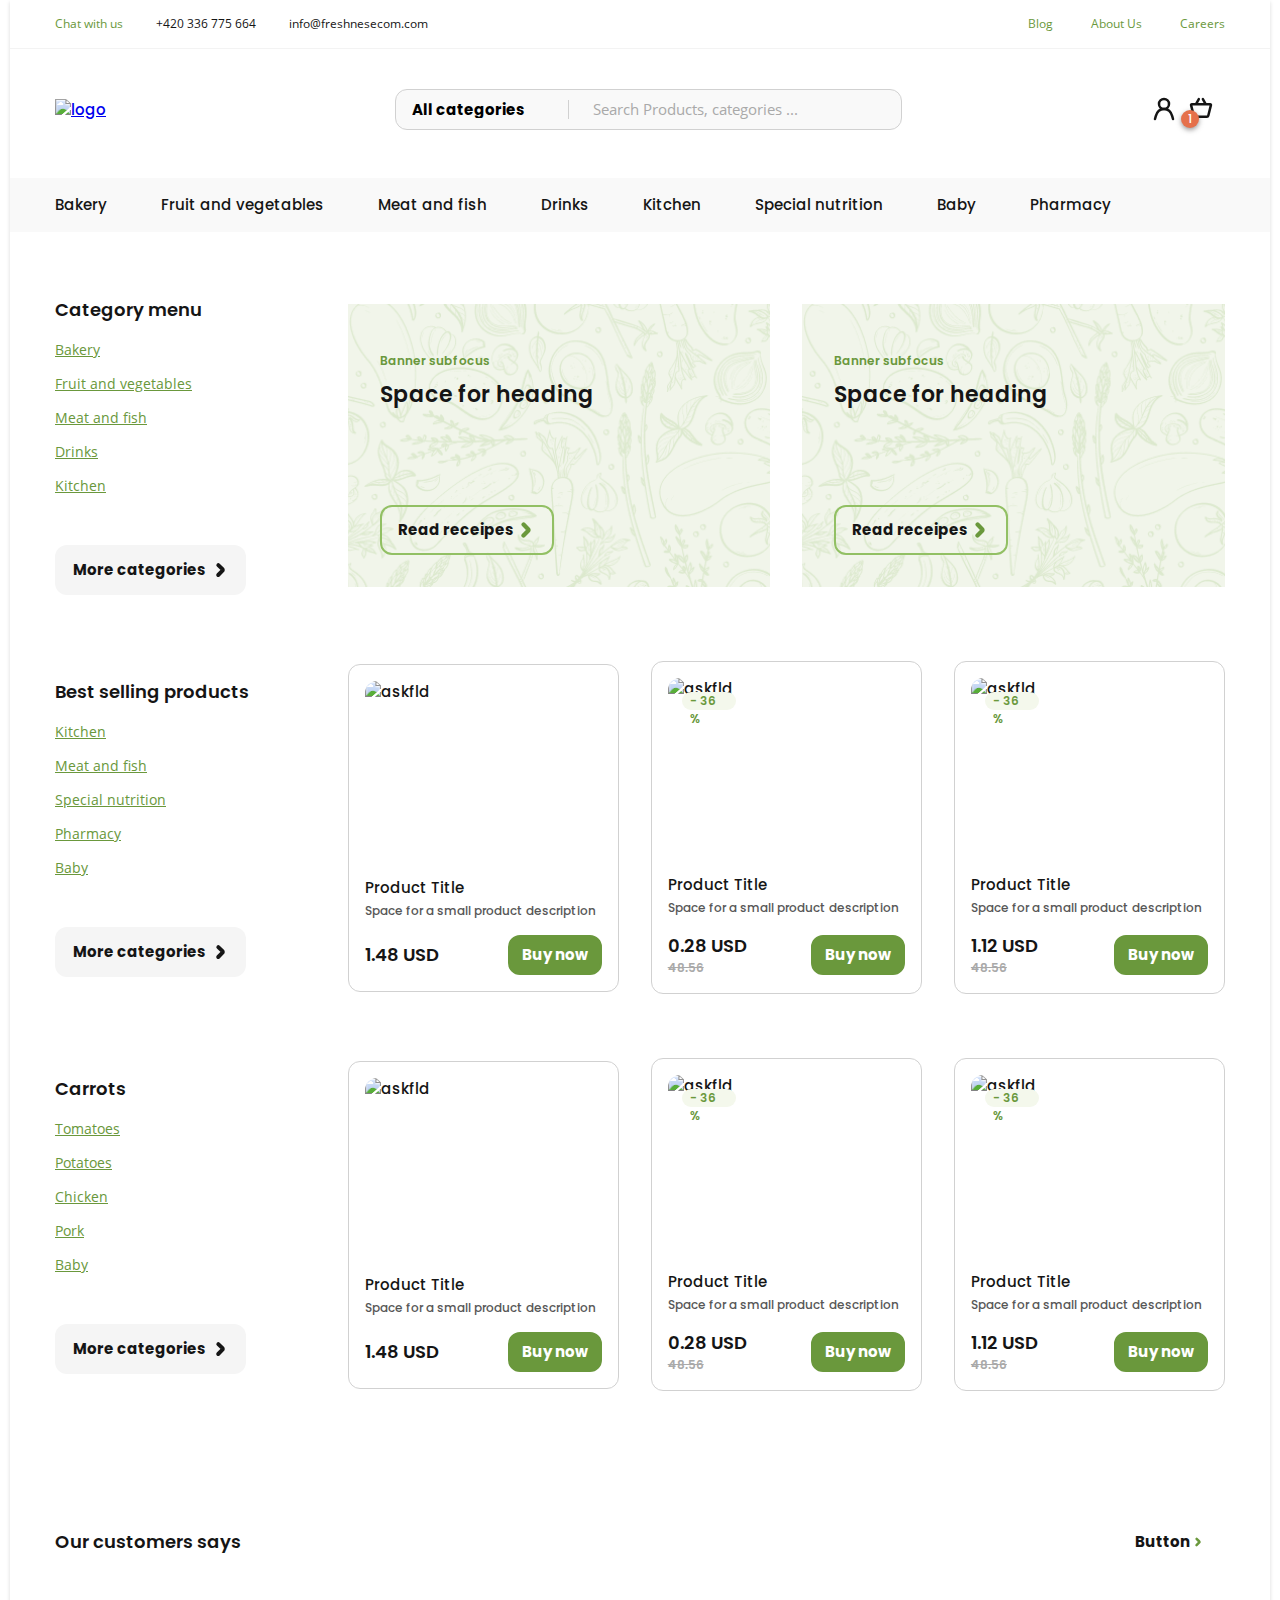
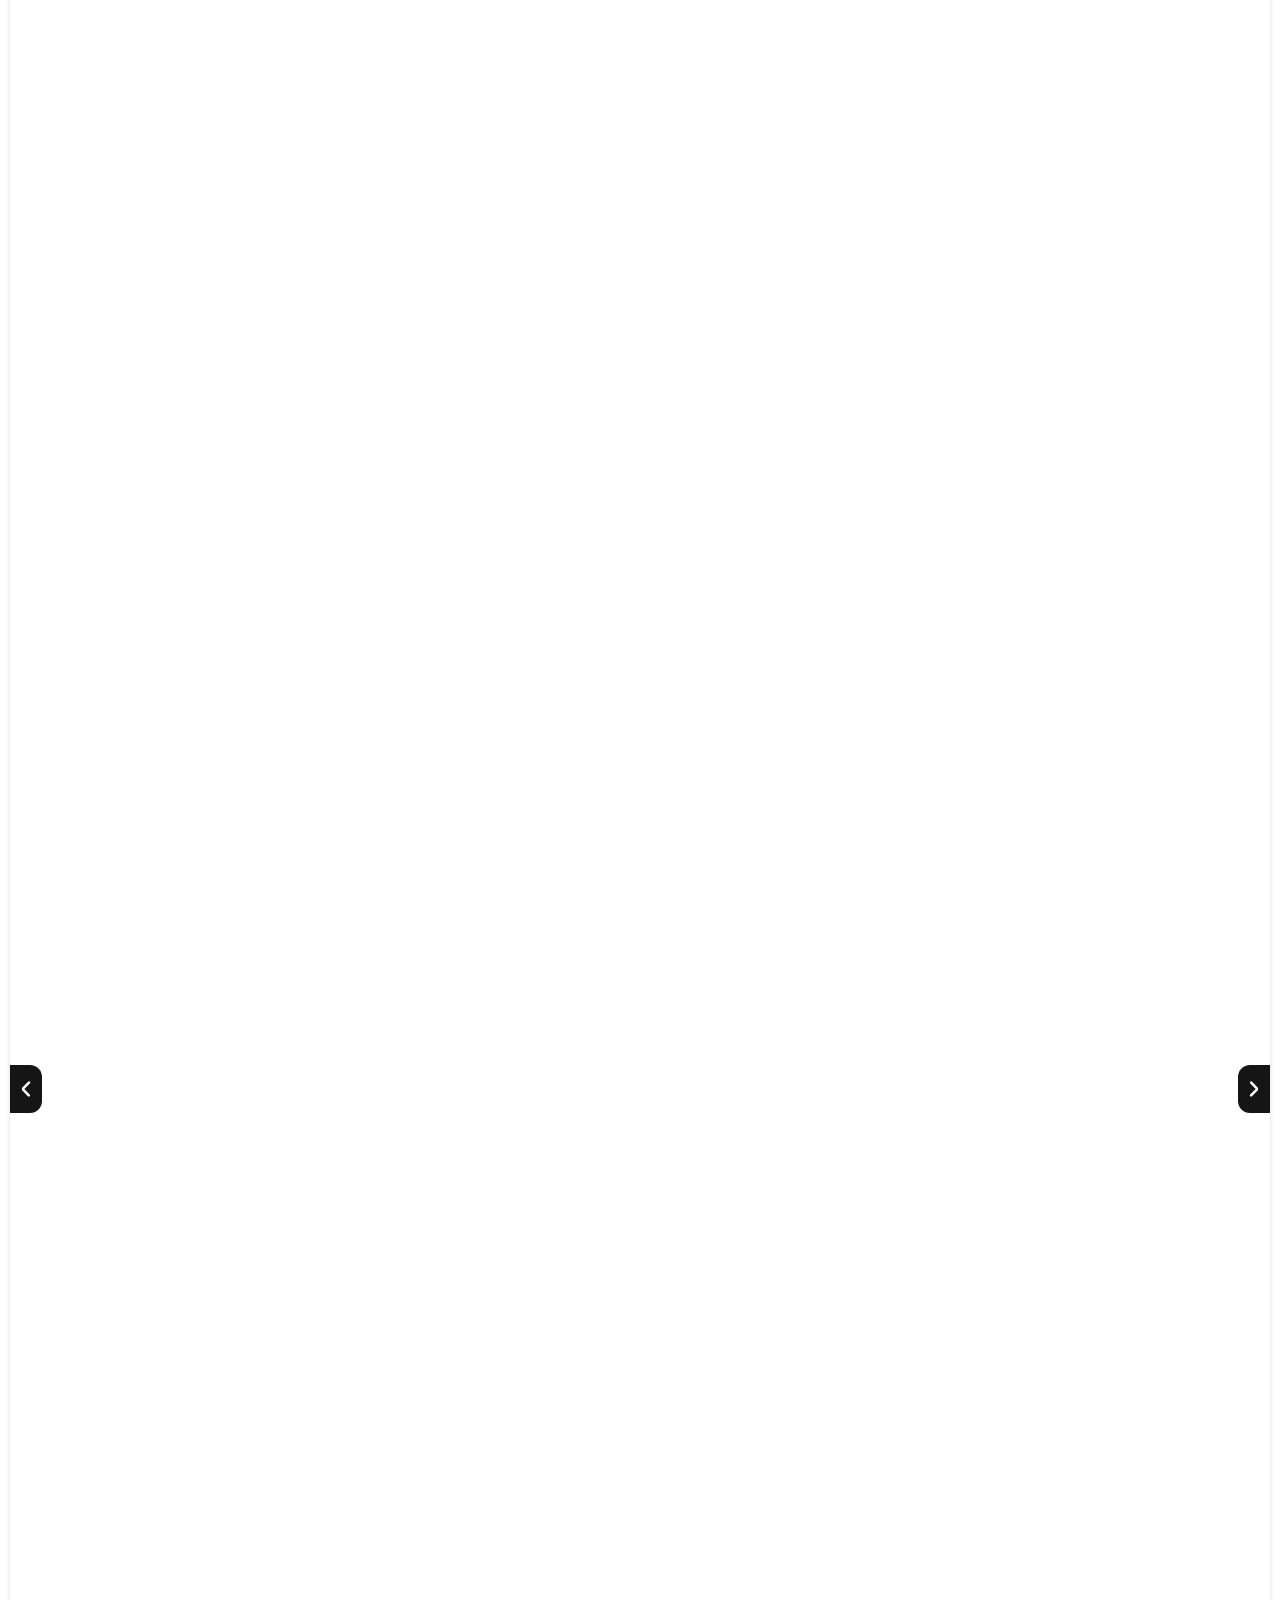
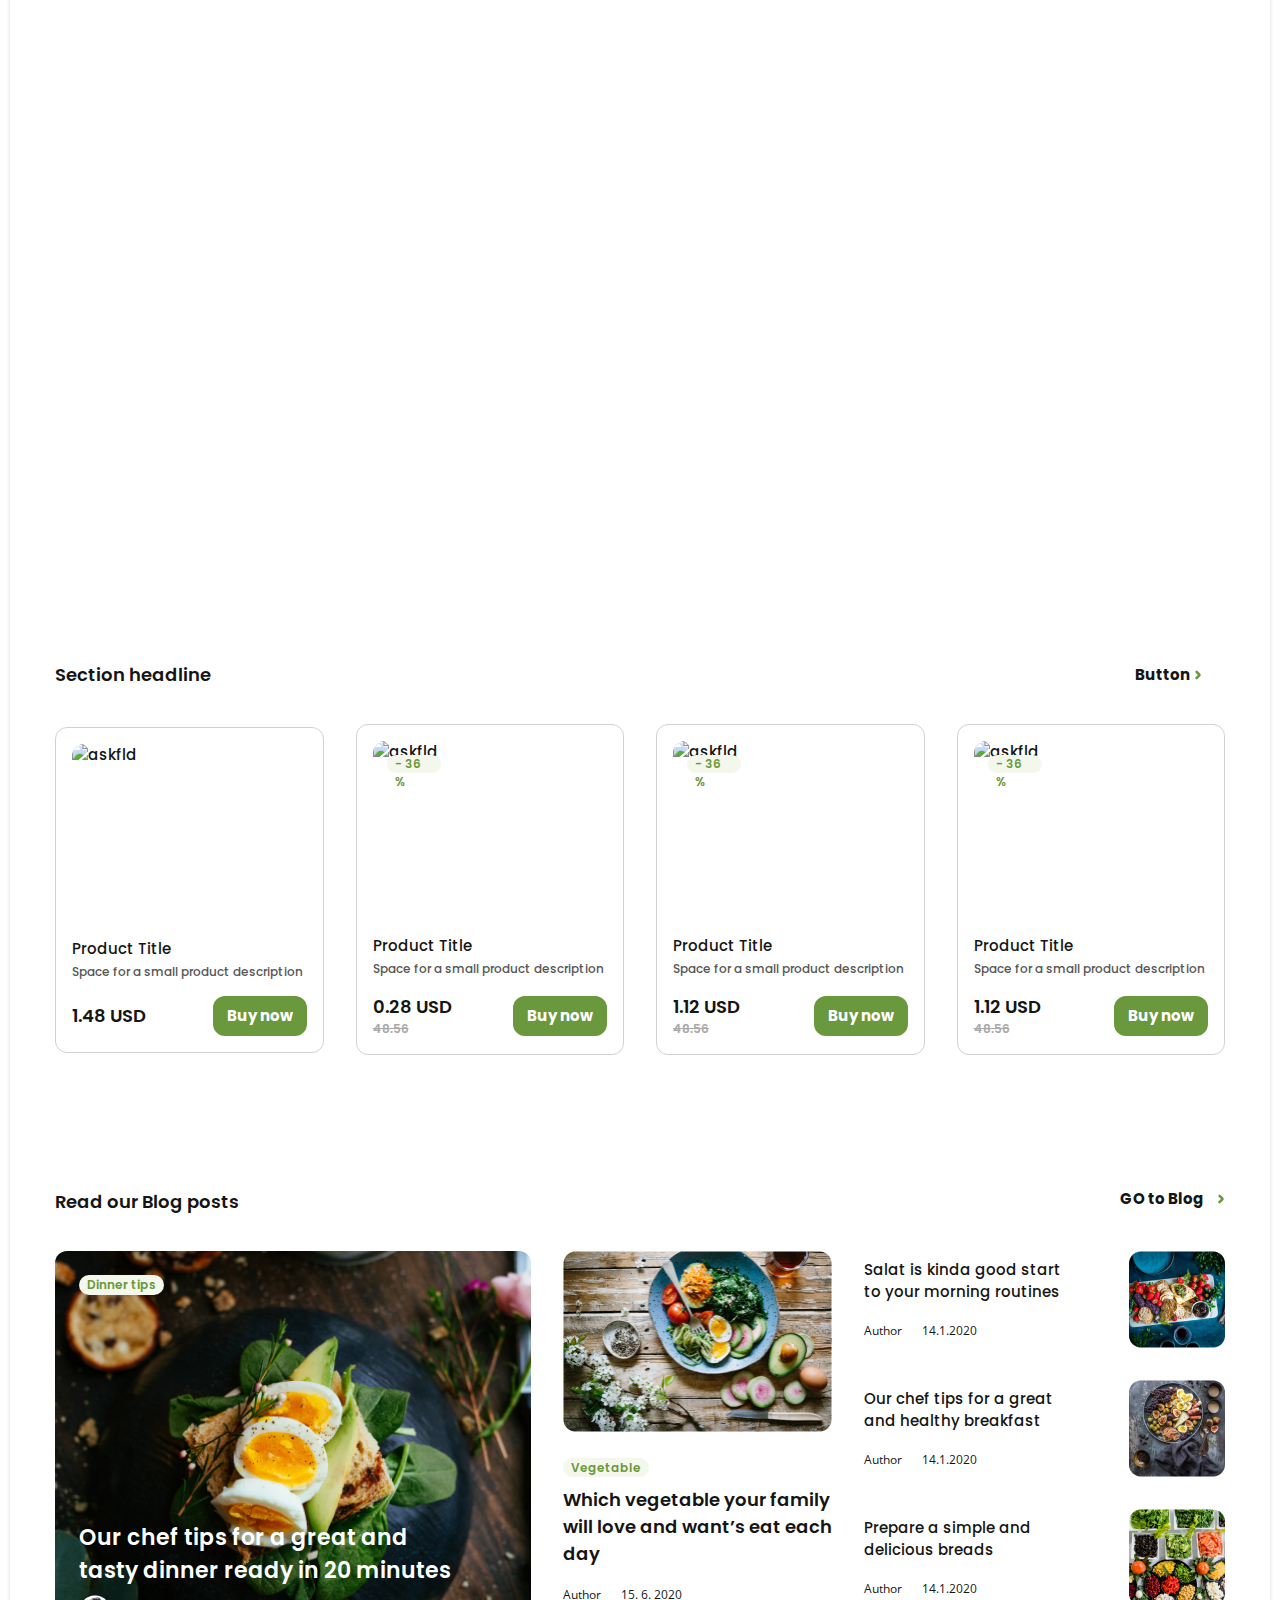
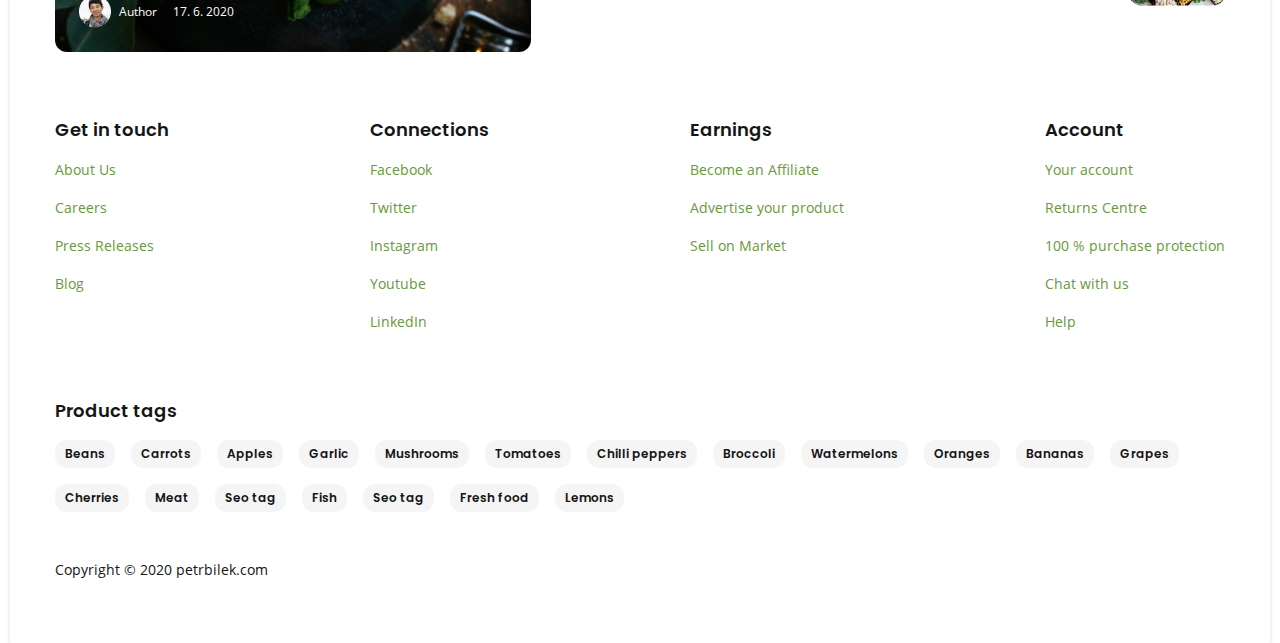
==== index.html @ 06f5e7de "Edit sturcture" ====
<!DOCTYPE html>
<html lang="en">
  <head>
    <meta charset="UTF-8">
    <meta http-equiv="X-UA-Compatible" content="IE=edge">
    <meta name="viewport" content="width=device-width, initial-scale=1.0">
    <title>Freshnesecom</title>
    <link rel="stylesheet" type="text/css" href="//cdn.jsdelivr.net/npm/slick-carousel@1.8.1/slick/slick.css"/>
    <link rel="stylesheet" href="/css/main.css">
  </head>
  <body>

    <div class="container">
      <header class="site-header">
        <section class="site-header__top header-top">
          <h2 class="visually-hidden">call as</h2>
          <ul class="header-top__list">
            <li class="header-top__item"><a class="header-top__address" href="#">Chat with us</a></li>
            <li class="header-top__item"><a class="header-top__address" href="tel:+420336775664">+420 336 775 664</a></li>
            <li class="header-top__item"><a class="header-top__address" href="mailto:najotedu@.com" target="_blank">info@freshnesecom.com</a></li>
          </ul>
          <ul class="header-top__list">
            <li class="header-top__item-link"><a class="header-top__link" href="blog.html">Blog</a></li>
            <li class="header-top__item-link"><a class="header-top__link" href="about.html">About us</a></li>
            <li class="header-top__item-link"><a class="header-top__link" href="careers.html">Careers</a></li>
          </ul>
        </section>
        <section class="site-header__main header-main">
          <h2 class="visually-hidden">call as</h2>
          <a class="header-main__logo-link" href="#"><img class="header-main__logo" src="/img/icon/site-logo.svg" alt="logo" width="177" height="18"></a>
          <form class="header-main__form" action="https://echo.htmlacademy.ru" method="POST">
      
            <select class="header-main__selection" name="select" id="select">
              <option value="" disabled selected>All categories</option>
              <option value="bakery">Bakery</option>
              <option value="fruit">Fruit</option>
              <option value="meat">Meat</option>
              <option value="fish">Fish</option>
              <option value="drinks">Drinks</option>
              <option value="kitchen">Kitchen</option>
            </select>
            <input class="header-main__search" type="text" name="search_products" id="search" placeholder="Search Products, categories ...">
            <button class="header-main__submit" type="submit"></button>
          </form>
          <div class="header-main__link-wrap">
            <button class="header-main__search-modal js-header-search-btn"></button>
            <a class="header-main__link header-main__link--user" href="#">
              <svg width="24" height="24" fill="none" xmlns="http://www.w3.org/2000/svg"><path d="M3 22l.79-2.88c2.61-9.5 13.81-9.5 16.42 0L21 22" stroke="currentColor" stroke-width="2.5" stroke-linecap="round" stroke-linejoin="round"/><path d="M12 11.98a5 5 0 100-10 5 5 0 000 10z" stroke="currentColor" stroke-width="2.5" stroke-linecap="round" stroke-linejoin="bevel"/></svg>
            </a>
            <a class="header-main__link header-main__link--track" href="#">
              <svg width="24" height="22" fill="none" xmlns="http://www.w3.org/2000/svg"><path d="M17.89 19.85H6.11a1.42 1.42 0 01-1.38-1.08L2.08 8.16a.7.7 0 01.68-.87h18.48a.7.7 0 01.68.87l-2.65 10.61a1.42 1.42 0 01-1.38 1.08v0zM9.8 2.15L6.9 7.29M13.88 2.15l2.91 5.14" stroke="currentColor" stroke-width="2.5" stroke-linecap="round" stroke-linejoin="round"/></svg>
              <span class="header-main__link-counter">1</span>
            </a>
            <button class="header-main__burger js-nav-btn"></button>
          </div>
        </section>
        <nav class="site-header__nav site-nav">
          <ul class="site-nav__list">
            <li class="site-nav__item">
              <a class="site-nav__link" href="#">Bakery</a>
              <ul class="site-nav__drop-menu">
                <li class="site-nav__drop-item"><a class="site-nav__drop-link" href="#">test1 test1 test1 test1 test1 test1</a></li>
                <li class="site-nav__drop-item"><a class="site-nav__drop-link" href="#">test2</a></li>
                <li class="site-nav__drop-item"><a class="site-nav__drop-link" href="#">test3</a></li>
                <li class="site-nav__drop-item"><a class="site-nav__drop-link" href="#">test4</a></li>
              </ul>
            </li>
            <li class="site-nav__item">
              <a class="site-nav__link" href="#">Fruit and vegetables</a>
              <ul class="site-nav__drop-menu">
                <li class="site-nav__drop-item"><a class="site-nav__drop-link" href="#">test1</a></li>
                <li class="site-nav__drop-item"><a class="site-nav__drop-link" href="#">test2</a></li>
                <li class="site-nav__drop-item"><a class="site-nav__drop-link" href="#">test3</a></li>
                <li class="site-nav__drop-item"><a class="site-nav__drop-link" href="#">test4</a></li>
              </ul>
            </li>
            <li class="site-nav__item">
              <a class="site-nav__link" href="#">Meat and fish</a>
              <ul class="site-nav__drop-menu">
                <li class="site-nav__drop-item"><a class="site-nav__drop-link" href="#">test1</a></li>
                <li class="site-nav__drop-item"><a class="site-nav__drop-link" href="#">test2</a></li>
                <li class="site-nav__drop-item"><a class="site-nav__drop-link" href="#">test3</a></li>
                <li class="site-nav__drop-item"><a class="site-nav__drop-link" href="#">test4</a></li>
              </ul>
            </li>
            <li class="site-nav__item">
              <a class="site-nav__link" href="#">Drinks</a>
              <ul class="site-nav__drop-menu">
                <li class="site-nav__drop-item"><a class="site-nav__drop-link" href="#">test1</a></li>
                <li class="site-nav__drop-item"><a class="site-nav__drop-link" href="#">test2</a></li>
                <li class="site-nav__drop-item"><a class="site-nav__drop-link" href="#">test3</a></li>
                <li class="site-nav__drop-item"><a class="site-nav__drop-link" href="#">test4</a></li>
              </ul>
            </li>
            <li class="site-nav__item">
              <a class="site-nav__link" href="#">Kitchen</a>
              <ul class="site-nav__drop-menu">
                <li class="site-nav__drop-item"><a class="site-nav__drop-link" href="#">test1</a></li>
                <li class="site-nav__drop-item"><a class="site-nav__drop-link" href="#">test2</a></li>
                <li class="site-nav__drop-item"><a class="site-nav__drop-link" href="#">test3</a></li>
                <li class="site-nav__drop-item"><a class="site-nav__drop-link" href="#">test4</a></li>
              </ul>
            </li>
            <li class="site-nav__item">
              <a class="site-nav__link" href="#">Special nutrition</a>
              <ul class="site-nav__drop-menu">
                <li class="site-nav__drop-item"><a class="site-nav__drop-link" href="#">test1</a></li>
                <li class="site-nav__drop-item"><a class="site-nav__drop-link" href="#">test2</a></li>
                <li class="site-nav__drop-item"><a class="site-nav__drop-link" href="#">test3</a></li>
                <li class="site-nav__drop-item"><a class="site-nav__drop-link" href="#">test4</a></li>
              </ul>
            </li>
            <li class="site-nav__item">
              <a class="site-nav__link" href="#">Baby</a>
              <ul class="site-nav__drop-menu">
                <li class="site-nav__drop-item"><a class="site-nav__drop-link" href="#">test1</a></li>
                <li class="site-nav__drop-item"><a class="site-nav__drop-link" href="#">test2</a></li>
                <li class="site-nav__drop-item"><a class="site-nav__drop-link" href="#">test3</a></li>
                <li class="site-nav__drop-item"><a class="site-nav__drop-link" href="#">test4</a></li>
              </ul>
            </li>
            <li class="site-nav__item">
              <a class="site-nav__link" href="#">Pharmacy</a>
              <ul class="site-nav__drop-menu">
                <li class="site-nav__drop-item"><a class="site-nav__drop-link" href="#">test1</a></li>
                <li class="site-nav__drop-item"><a class="site-nav__drop-link" href="#">test2</a></li>
                <li class="site-nav__drop-item"><a class="site-nav__drop-link" href="#">test3</a></li>
                <li class="site-nav__drop-item"><a class="site-nav__drop-link" href="#">test4</a></li>
              </ul>
            </li>
          </ul>
        </nav>
      </header>

      <main class="site-main">
        <h1 class="visually-hidden">Freshnesecom always fresh and new products for you</h1>
        
      <div class="category-menu">
        <section class="index-filter">
          <h2 class="index-filter__title">Category menu</h2>
          <ul class="index-filter__list">
            <li class="index-filter__item">
              <a class="index-filter__link" href="#">Bakery</a>
            </li>

            <li class="index-filter__item">
              <a class="index-filter__link" href="#">Fruit and vegetables</a>
            </li>

            <li class="index-filter__item">
              <a class="index-filter__link" href="#">Meat and fish</a>
            </li>

            <li class="index-filter__item">
              <a class="index-filter__link" href="#">Drinks</a>
            </li>

            <li class="index-filter__item">
              <a class="index-filter__link" href="#">Kitchen</a>
            </li>
          </ul>

          <a class="index-filter__btn" href="#">More categories</a>
        </section>

        <div class="cards-group">
          <section class="cards-group__card">
            <p class="cards-group__subtitle">Banner subfocus</p>
            <h2 class="cards-group__title">Space for heading</h2>
            <a class="cards-group__link" href="#">Read receipes</a>
          </section>
        
          <section class="cards-group__card">
            <p class="cards-group__subtitle">Banner subfocus</p>
            <h2 class="cards-group__title">Space for heading</h2>
            <a class="cards-group__link" href="#">Read receipes</a>
          </section>
        </div>
      </div>

      <div class="best-selling">
        <section class="index-filter">
          <h2 class="index-filter__title">Best selling products</h2>
          <ul class="index-filter__list">
            <li class="index-filter__item">
              <a class="index-filter__link" href="#">Kitchen</a>
            </li>

            <li class="index-filter__item">
              <a class="index-filter__link" href="#">Meat and fish</a>
            </li>

            <li class="index-filter__item">
              <a class="index-filter__link" href="#">Special nutrition</a>
            </li>

            <li class="index-filter__item">
              <a class="index-filter__link" href="#">Pharmacy</a>
            </li>

            <li class="index-filter__item">
              <a class="index-filter__link" href="#">Baby</a>
            </li>
          </ul>

          <a class="index-filter__btn" href="#">More categories</a>
        </section>

        <section class="index-products">
          <ul class="index-products__list">
            <li class="index-products__item">
              <!-- <span class="index-products__discount"></span> -->
              <img class="index-products__img" src="https://picsum.photos//237/180?random1" alt="askfld" width="237" height="180">
              <h3 class="index-products__title">Product Title</h3>
              <p class="index-products__desc">Space for a small product description</p>
              <div class="index-products__price-link">
                <div class="index-products__prices">
                  <span class="index-products__price">1.48 USD</span>
                  <span class="index-products__old-price"></span>
                </div>
                <a class="link-buy-now" href="#">Buy now</a>
              </div>
            </li>
            
            <li class="index-products__item">
              <span class="index-products__discount">- 36 %</span>
              <img class="index-products__img" src="https://picsum.photos//237/180?random2" alt="askfld" width="237" height="180">
              <h3 class="index-products__title">Product Title</h3>
              <p class="index-products__desc">Space for a small product description</p>
              <div class="index-products__price-link">
                <div class="index-products__prices">
                  <span class="index-products__price">0.28 USD</span>
                  <span class="index-products__old-price">48.56</span>
                </div>
                <a class="link-buy-now" href="#">Buy now</a>
              </div>
            </li>
            
            <li class="index-products__item">
              <span class="index-products__discount">- 36 %</span>
              <img class="index-products__img" src="https://picsum.photos//237/180?random3" alt="askfld" width="237" height="180">
              <h3 class="index-products__title">Product Title</h3>
              <p class="index-products__desc">Space for a small product description</p>
              <div class="index-products__price-link">
                <div class="index-products__prices">
                  <span class="index-products__price">1.12 USD</span>
                  <span class="index-products__old-price">48.56</span>
                </div>
                <a class="link-buy-now" href="#">Buy now</a>
              </div>
            </li>
          </ul>
        </section>
      </div>

      <div class="best-from-farmers">
        <section class="index-filter">
          <h2 class="index-filter__title">Carrots</h2>
          <ul class="index-filter__list">
            <li class="index-filter__item">
              <a class="index-filter__link" href="#">Tomatoes</a>
            </li>

            <li class="index-filter__item">
              <a class="index-filter__link" href="#">Potatoes</a>
            </li>

            <li class="index-filter__item">
              <a class="index-filter__link" href="#">Chicken</a>
            </li>

            <li class="index-filter__item">
              <a class="index-filter__link" href="#">Pork</a>
            </li>

            <li class="index-filter__item">
              <a class="index-filter__link" href="#">Baby</a>
            </li>
          </ul>

          <a class="index-filter__btn" href="#">More categories</a>
        </section>

        <section class="index-products">
          <ul class="index-products__list">
            <li class="index-products__item">
              <img class="index-products__img" src="https://picsum.photos//237/180?random1" alt="askfld" width="237" height="180">
              <h3 class="index-products__title">Product Title</h3>
              <p class="index-products__desc">Space for a small product description</p>
              <div class="index-products__price-link">
                <div class="index-products__prices">
                  <span class="index-products__price">1.48 USD</span>
                  <span class="index-products__old-price"></span>
                </div>
                <a class="link-buy-now" href="#">Buy now</a>
              </div>
            </li>
            
            <li class="index-products__item">
              <span class="index-products__discount">- 36 %</span>
              <img class="index-products__img" src="https://picsum.photos//237/180?random2" alt="askfld" width="237" height="180">
              <h3 class="index-products__title">Product Title</h3>
              <p class="index-products__desc">Space for a small product description</p>
              <div class="index-products__price-link">
                <div class="index-products__prices">
                  <span class="index-products__price">0.28 USD</span>
                  <span class="index-products__old-price">48.56</span>
                </div>
                <a class="link-buy-now" href="#">Buy now</a>
              </div>
            </li>
            
            <li class="index-products__item">
              <span class="index-products__discount">- 36 %</span>
              <img class="index-products__img" src="https://picsum.photos//237/180?random3" alt="askfld" width="237" height="180">
              <h3 class="index-products__title">Product Title</h3>
              <p class="index-products__desc">Space for a small product description</p>
              <div class="index-products__price-link">
                <div class="index-products__prices">
                  <span class="index-products__price">1.12 USD</span>
                  <span class="index-products__old-price">48.56</span>
                </div>
                <a class="link-buy-now" href="#">Buy now</a>
              </div>
            </li>
          </ul>
        </section>
      </div>

      <section class="slicking-section">

        <div class="slicking-section__header">
          <h2 class="slicking-section__title">Our customers says</h2>
          <button class="slicking-section__btn">Button</button>
        </div>
        
        <ul class="slicking-section__list slicking">
          <li class="slicking__item">
            <blockquote class="slicking__block-q-te">“ This is an super space for your customers qoute. Don’t worry it works smooth as pie. You will get all what you need by writiing a text here “</blockquote>
            <p class="slicking__user-name">Name and Surname</p>
            <picture class="slicking__pic">
              <img class="slicking__img" src="img/user-1.png" alt=" " width="48" height="48" srcset="user-1.png 1x. user-1@2x.png 2x">
            </picture>
          </li>

          <li class="slicking__item">
            <blockquote class="slicking__block-q-te">“ This is an super space for your customers qoute. Don’t worry it works smooth as pie. You will get all what you need by writiing a text here “</blockquote>
            <p class="slicking__user-name">Name and Surname</p>
            <picture class="slicking__pic">
              <img class="slicking__img" src="img/user-2.png" alt=" " width="48" height="48" srcset="user-2.png 1x. user-2@2x.png 2x">
            </picture>
          </li>

          <li class="slicking__item">
            <blockquote class="slicking__block-q-te">“ This is an super space for your customers qoute. Don’t worry it works smooth as pie. You will get all what you need by writiing a text here “</blockquote>
            <p class="slicking__user-name">Name and Surname</p>
            <picture class="slicking__pic">
              <img class="slicking__img" src="img/user-3.png" alt=" " width="48" height="48" srcset="user-3.png 1x. user-3@2x.png 2x">
            </picture>
          </li>

          <li class="slicking__item">
            <blockquote class="slicking__block-q-te">“ This is an super space for your customers qoute. Don’t worry it works smooth as pie. You will get all what you need by writiing a text here “</blockquote>
            <p class="slicking__user-name">Name and Surname</p>
            <picture class="slicking__pic">
              <img class="slicking__img" src="img/user-4.png" alt=" " width="48" height="48" srcset="user-4.png 1x. user-4@2x.png 2x">
            </picture>
          </li>
        </ul>

      </section>

      <div class="section-headline">
        <div class="section-headline__header">
          <h2 class="section-headline__title">Section headline</h2>
          <button class="section-headline__btn">Button</button>
        </div>

        <div class="index-products section-headline-products">
          <ul class="index-products__list section-headline-products__list">
            <li class="index-products__item section-headline-products__item">
              <img class="index-products__img" src="https://picsum.photos//237/180?random1" alt="askfld" width="237" height="180">
              <h3 class="index-products__title">Product Title</h3>
              <p class="index-products__desc">Space for a small product description</p>
              <div class="index-products__price-link">
                <div class="index-products__prices">
                  <span class="index-products__price">1.48 USD</span>
                  <span class="index-products__old-price"></span>
                </div>
                <a class="link-buy-now" href="#">Buy now</a>
              </div>
            </li>
          
            <li class="index-products__item section-headline-products__item">
              <span class="index-products__discount">- 36 %</span>
              <img class="index-products__img" src="https://picsum.photos//237/180?random2" alt="askfld" width="237" height="180">
              <h3 class="index-products__title">Product Title</h3>
              <p class="index-products__desc">Space for a small product description</p>
              <div class="index-products__price-link">
                <div class="index-products__prices">
                  <span class="index-products__price">0.28 USD</span>
                  <span class="index-products__old-price">48.56</span>
                </div>
                <a class="link-buy-now" href="#">Buy now</a>
              </div>
            </li>
          
            <li class="index-products__item section-headline-products__item">
              <span class="index-products__discount">- 36 %</span>
              <img class="index-products__img" src="https://picsum.photos//237/180?random3" alt="askfld" width="237" height="180">
              <h3 class="index-products__title">Product Title</h3>
              <p class="index-products__desc">Space for a small product description</p>
              <div class="index-products__price-link">
                <div class="index-products__prices">
                  <span class="index-products__price">1.12 USD</span>
                  <span class="index-products__old-price">48.56</span>
                </div>
                <a class="link-buy-now" href="#">Buy now</a>
              </div>
            </li>

            <li class="index-products__item section-headline-products__item">
              <span class="index-products__discount">- 36 %</span>
              <img class="index-products__img" src="https://picsum.photos//237/180?random4" alt="askfld" width="237" height="180">
              <h3 class="index-products__title">Product Title</h3>
              <p class="index-products__desc">Space for a small product description</p>
              <div class="index-products__price-link">
                <div class="index-products__prices">
                  <span class="index-products__price">1.12 USD</span>
                  <span class="index-products__old-price">48.56</span>
                </div>
                <a class="link-buy-now" href="#">Buy now</a>
              </div>
            </li>
          </ul>
        </div>
      </div>

      <section class="eat-blog">
        <div class="eat-blog__header">
          <h2 class="eat-blog__heading">Read our Blog posts</h2>
          <a class="eat-blog__link" href="blog.html">GO to Blog</a>
        </div>

        <div class="eat-blog__content">

          <div class="eat-blog__dinner">
            <a class="eat-blog__dinner-link" href="#">Dinner tips</a>
            <h3 class="eat-blog__dinner-title">Our chef tips for a great and tasty dinner ready in 20 minutes</h3>

            <div class="eat-blog__dinner-bottom">
              <picture class="eat-blog__author-pic">
                <img class="eat-blog__author-img" src="/img/author-img.png" alt="author" width="32" height="32" srcset="/img/author-img.png 1x, /img/author-img@2x.png 2x">
              </picture>
              <span class="eat-blog__author">Author</span>
              <time class="eat-blog__author-date" datetime="2020-06-17">17. 6. 2020</time>
            </div>
          </div>

          <div class="eat-blog__vegetable">

            <picture class="eat-blog__vegetable-pic">
              <img class="eat-blog__vegetable-top" src="/img/salat.png" alt="salat" width="269" height="180" srcset="/img/salat.png 1x, /img/salat@2x.png 2x">
            </picture>

            <div class="eat-blog__vegetable-content">
              <a class="eat-blog__vegetable-link" href="#">Vegetable</a>
              <h3 class="eat-blog__vegetable-title">Which vegetable your family will love and want’s eat each day</h3>
              <div class="eat-blog__vegetable-bottom">
                <span class="eat-blog__vegetable-author">Author</span>
                <time class="eat-blog__author-date eat-blog__author-date--dark" datetime="2020-06-15">15. 6. 2020</time>
              </div>
            </div>

          </div>

          <ul class="eat-blog__salats">

            <li class="eat-blog__salat">
              <div class="eat-blog__salat-content">
                <h3 class="eat-blog__salat-title">Salat is kinda good start to your morning routines</h3>
                <div class="eat-blog__vegetable-bottom">
                  <span class="eat-blog__vegetable-author">Author</span>
                  <time class="eat-blog__author-date eat-blog__author-date--dark" datetime="2020-01-14">14.1.2020</time>
                </div>
              </div>
              <picture class="eat-blog__salat-pic">
                <img class="eat-blog__salat-img" src="./img/fruit.png" alt=" " width="96" height="96" srcset="./img/fruit.png 1x, ./img/fruit.png@2x.png 2x">
              </picture>
            </li>

            <li class="eat-blog__salat">
              <div class="eat-blog__salat-content">
                <h3 class="eat-blog__salat-title">Our chef tips for a great and healthy breakfast</h3>
                <div class="eat-blog__vegetable-bottom">
                  <span class="eat-blog__vegetable-author">Author</span>
                  <time class="eat-blog__author-date eat-blog__author-date--dark" datetime="2020-01-14">14.1.2020</time>
                </div>
              </div>
              <picture class="eat-blog__salat-pic">
                <img class="eat-blog__salat-img" src="/img/fruit-plate.png" alt=" " width="96" height="96" srcset="/img/fruit-plate.png 1x, /img/fruit-plate@2x.png 2x">
              </picture>
            </li>

            <li class="eat-blog__salat">
              <div class="eat-blog__salat-content">
                <h3 class="eat-blog__salat-title">Prepare a simple and delicious breads</h3>
                <div class="eat-blog__vegetable-bottom">
                  <span class="eat-blog__vegetable-author">Author</span>
                  <time class="eat-blog__author-date eat-blog__author-date--dark" datetime="2020-01-14">14.1.2020</time>
                </div>
              </div>
              <picture class="eat-blog__salat-pic">
                <img class="eat-blog__salat-img" src="img/fruit-mix.png" alt=" " width="96" height="96" srcset="img/fruit-mix.png 1x, img/fruit-mix@2x.png 2x">
              </picture>
            </li>
          </ul>
        </div>
      </section>

      </main>


      <footer class="site-footer">
      
        <section class="site-footer__top footer-top">
          <div class="footer-top__content">
            <h3 class="footer-top__heading">Get in touch</h3>
            <ul class="footer-top__list">
              <li class="footer-top__item"><a class="footer-top__link"  href="#">About Us</a></li>
              <li class="footer-top__item"><a class="footer-top__link"  href="#">Careers</a></li>
              <li class="footer-top__item"><a class="footer-top__link"  href="#">Press Releases</a></li>
              <li class="footer-top__item"><a class="footer-top__link"  href="#">Blog</a></li>
            </ul>
          </div>
          <div class="footer-top__content">
            <h3 class="footer-top__heading">Connections</h3>
            <ul class="footer-top__list">
              <li class="footer-top__item"><a class="footer-top__link"  href="https://www.facebook.com" target="_blank">Facebook</a></li>
              <li class="footer-top__item"><a class="footer-top__link"  href="https://www.twitter.com" target="_blank">Twitter</a></li>
              <li class="footer-top__item"><a class="footer-top__link"  href="https://www.instagram.com" target="_blank">Instagram</a></li>
              <li class="footer-top__item"><a class="footer-top__link"  href="https://www.youtube.com" target="_blank">Youtube</a></li>
              <li class="footer-top__item"><a class="footer-top__link"  href="https://www.linkedin.com" target="_blank">LinkedIn</a></li>
            </ul>
          </div>
          <div class="footer-top__content">
            <h3 class="footer-top__heading">Earnings</h3>
            <ul class="footer-top__list">
              <li class="footer-top__item"><a class="footer-top__link"  href="#">Become an Affiliate</a></li>
              <li class="footer-top__item"><a class="footer-top__link"  href="#">Advertise your product</a></li>
              <li class="footer-top__item"><a class="footer-top__link"  href="#">Sell on Market</a></li>
            </ul>
          </div>
          <div class="footer-top__content">
            <h3 class="footer-top__heading">Account</h3>
            <ul class="footer-top__list">
              <li class="footer-top__item"><a class="footer-top__link"  href="#">Your account</a></li>
              <li class="footer-top__item"><a class="footer-top__link"  href="#">Returns Centre</a></li>
              <li class="footer-top__item"><a class="footer-top__link"  href="#">100 % purchase protection</a></li>
              <li class="footer-top__item"><a class="footer-top__link"  href="#">Chat with us</a></li>
              <li class="footer-top__item"><a class="footer-top__link"  href="#">Help</a></li>
            </ul>
          </div>
        </section>
        <section class="site-footer__bottom footer-bottom">
          <h2 class="footer-bottom__heading">Product tags</h2>
          <ul class="footer-bottom__list">
            <li class="footer-bottom__item"><a class="footer-bottom__link"  href="#">Beans</a></li>
            <li class="footer-bottom__item"><a class="footer-bottom__link"  href="#">Carrots</a></li>
            <li class="footer-bottom__item"><a class="footer-bottom__link"  href="#">Apples</a></li>
            <li class="footer-bottom__item"><a class="footer-bottom__link"  href="#">Garlic</a></li>
            <li class="footer-bottom__item"><a class="footer-bottom__link"  href="#">Mushrooms</a></li>
            <li class="footer-bottom__item"><a class="footer-bottom__link"  href="#">Tomatoes</a></li>
            <li class="footer-bottom__item"><a class="footer-bottom__link"  href="#">Chilli peppers</a></li>
            <li class="footer-bottom__item"><a class="footer-bottom__link"  href="#">Broccoli</a></li>
            <li class="footer-bottom__item"><a class="footer-bottom__link"  href="#">Watermelons</a></li>
            <li class="footer-bottom__item"><a class="footer-bottom__link"  href="#">Oranges</a></li>
            <li class="footer-bottom__item"><a class="footer-bottom__link"  href="#">Bananas</a></li>
            <li class="footer-bottom__item"><a class="footer-bottom__link"  href="#">Grapes</a></li>
            <li class="footer-bottom__item"><a class="footer-bottom__link"  href="#">Cherries</a></li>
            <li class="footer-bottom__item"><a class="footer-bottom__link"  href="#">Meat</a></li>
            <li class="footer-bottom__item"><a class="footer-bottom__link"  href="#">Seo tag</a></li>
            <li class="footer-bottom__item"><a class="footer-bottom__link"  href="#">Fish</a></li>
            <li class="footer-bottom__item"><a class="footer-bottom__link"  href="#">Seo tag</a></li>
            <li class="footer-bottom__item"><a class="footer-bottom__link"  href="#">Fresh food</a></li>
            <li class="footer-bottom__item"><a class="footer-bottom__link"  href="#">Lemons</a></li>
          </ul>
          <p class="footer-bottom__copyright">
            Copyright © 2020 petrbilek.com
          </p>
        </section>
      </footer>
    </div>

    <section class="search-modal">
      <h2 class="visually-hidden">find as</h2>
      <form class="search-modal__form" action="https://echo.htmlacademy.ru" method="POST">        
          
        <select class="search-modal__selection" name="select" id="select_modal">
          <option value="" disabled selected>All categories</option>
          <option value="bakery">Bakery</option>
          <option value="fruit">Fruit</option>
          <option value="meat">Meat</option>
          <option value="fish">Fish</option>
          <option value="drinks">Drinks</option>
          <option value="kitchen">Kitchen</option>
        </select>

        <input class="search-modal__search" type="text" name="search_products" id="search_modal" placeholder="Search Products, categories ...">

        <button class="search-modal__submit" type="submit"></button>

      </form>
    </section>
    <script src="https://code.jquery.com/jquery-3.6.0.min.js"></script>
    <script src="/js/slick.min.js"></script>
    <script src="/js/main.js"></script>
  </body>
</html>
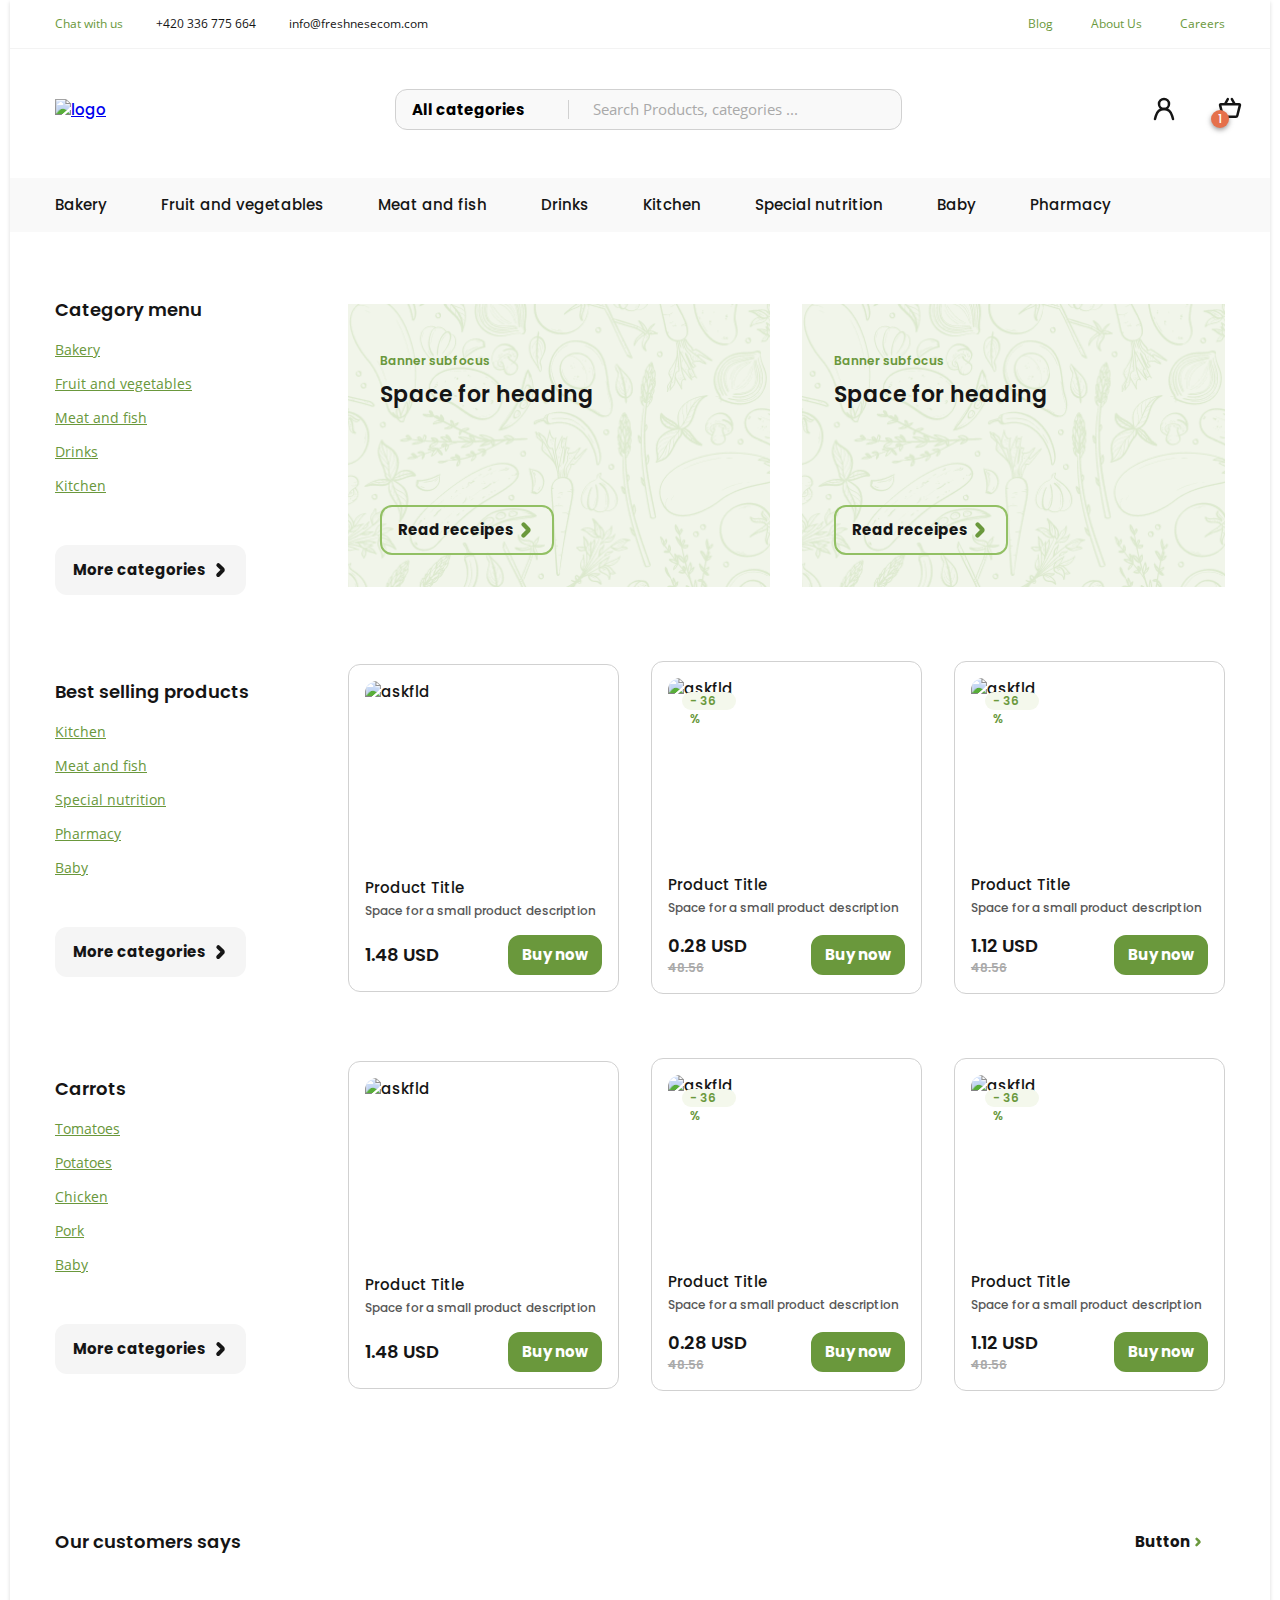
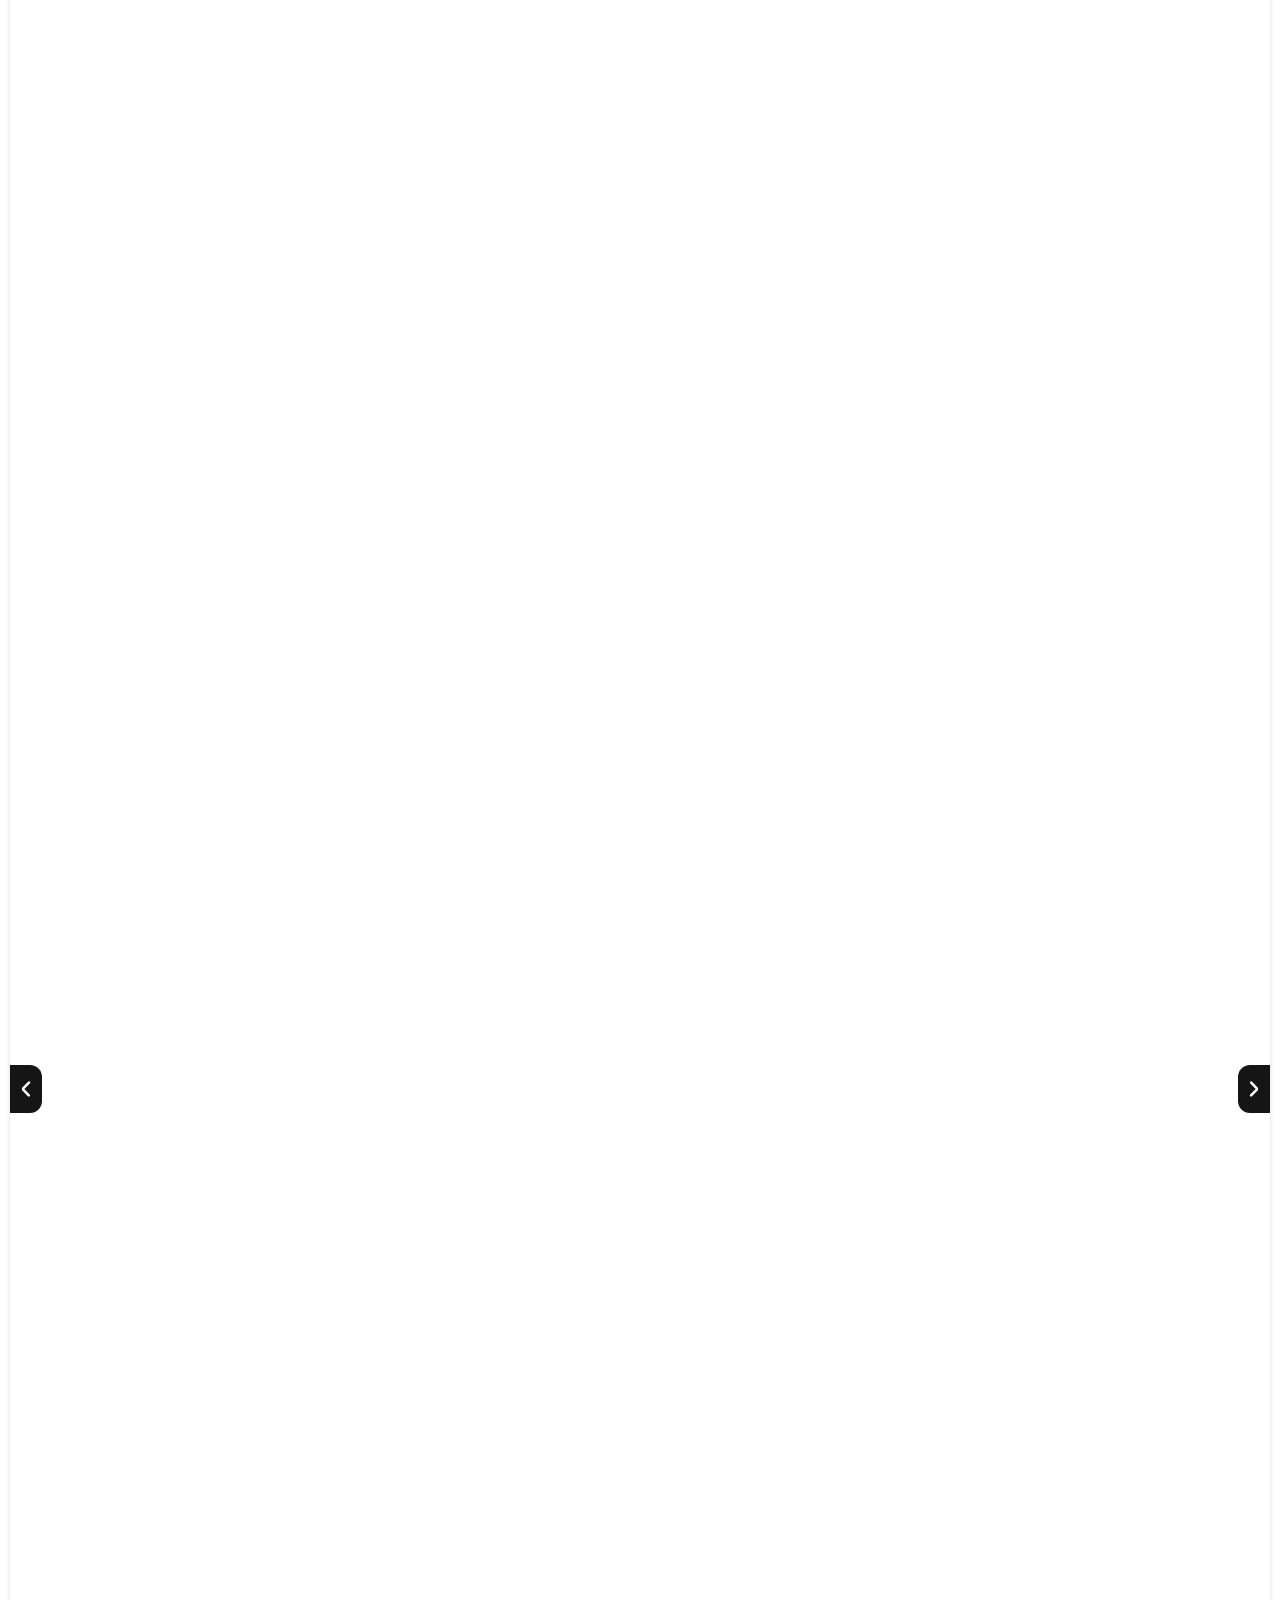
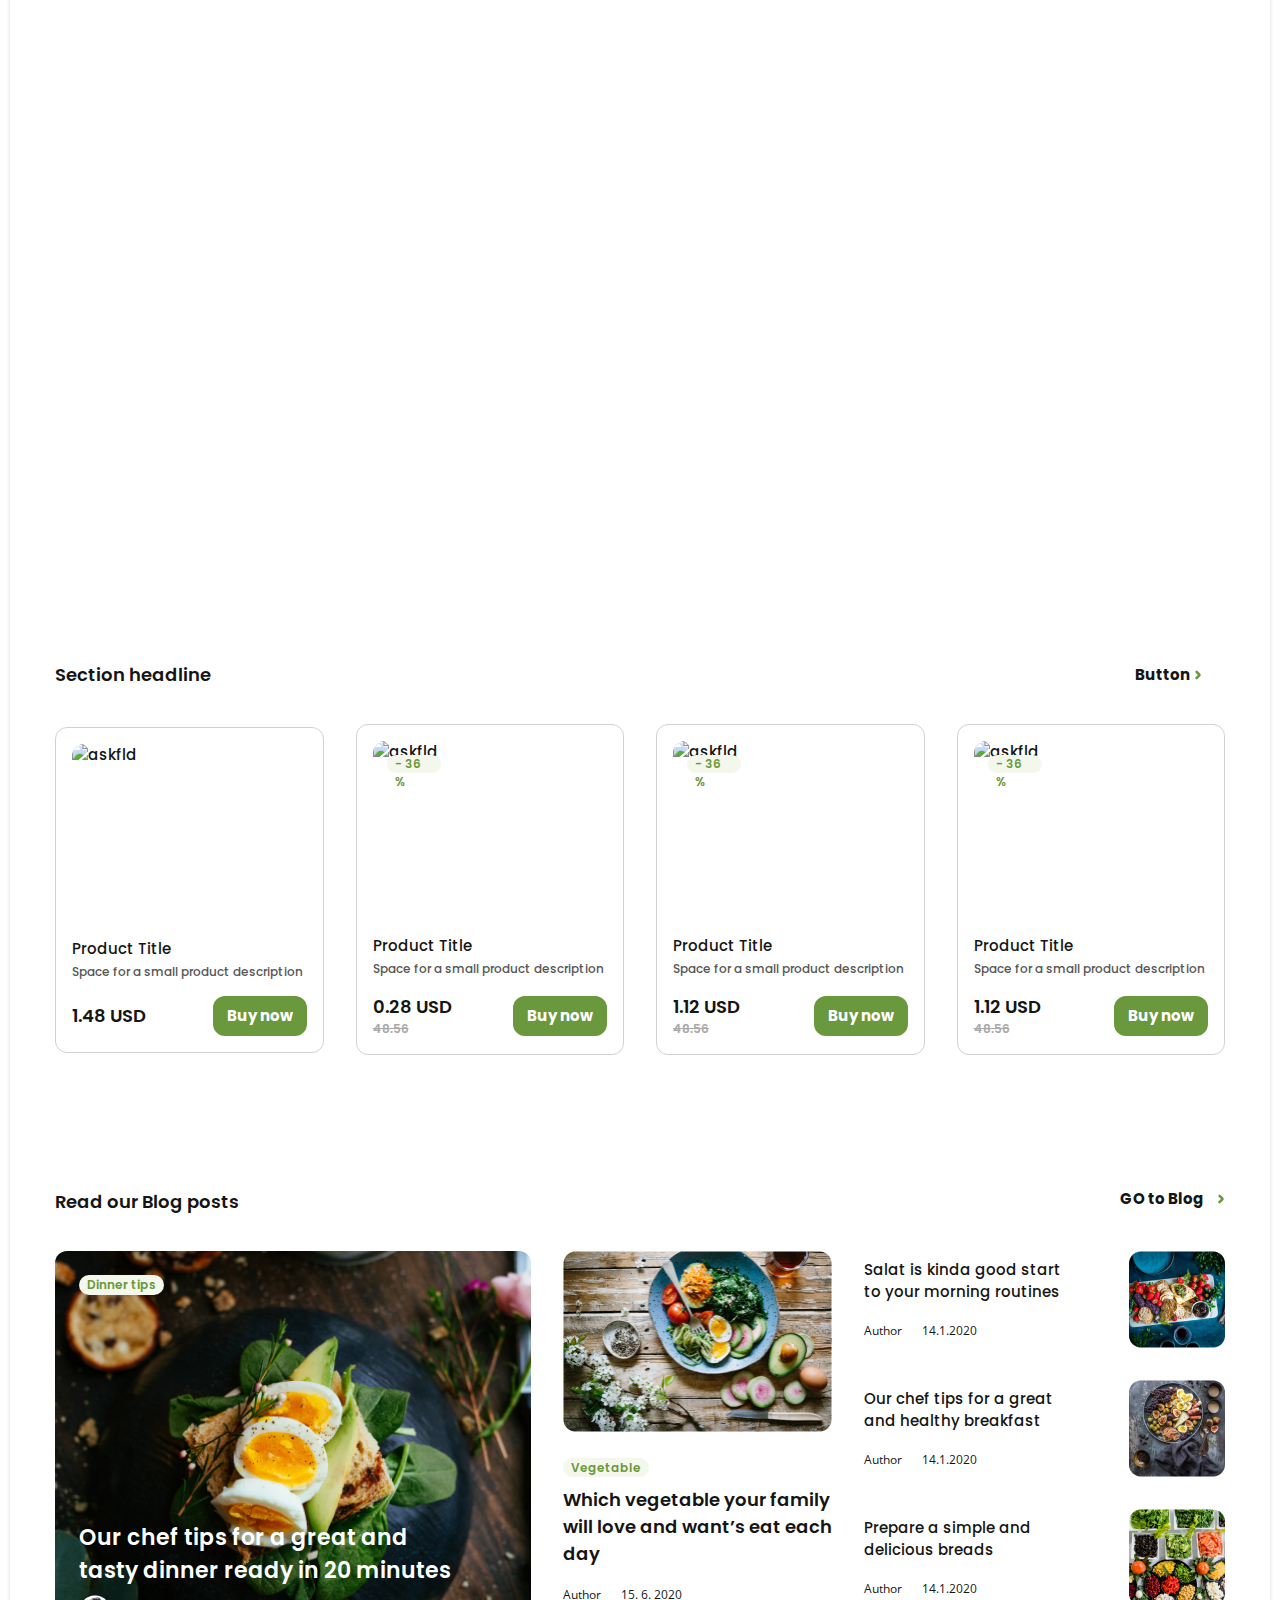
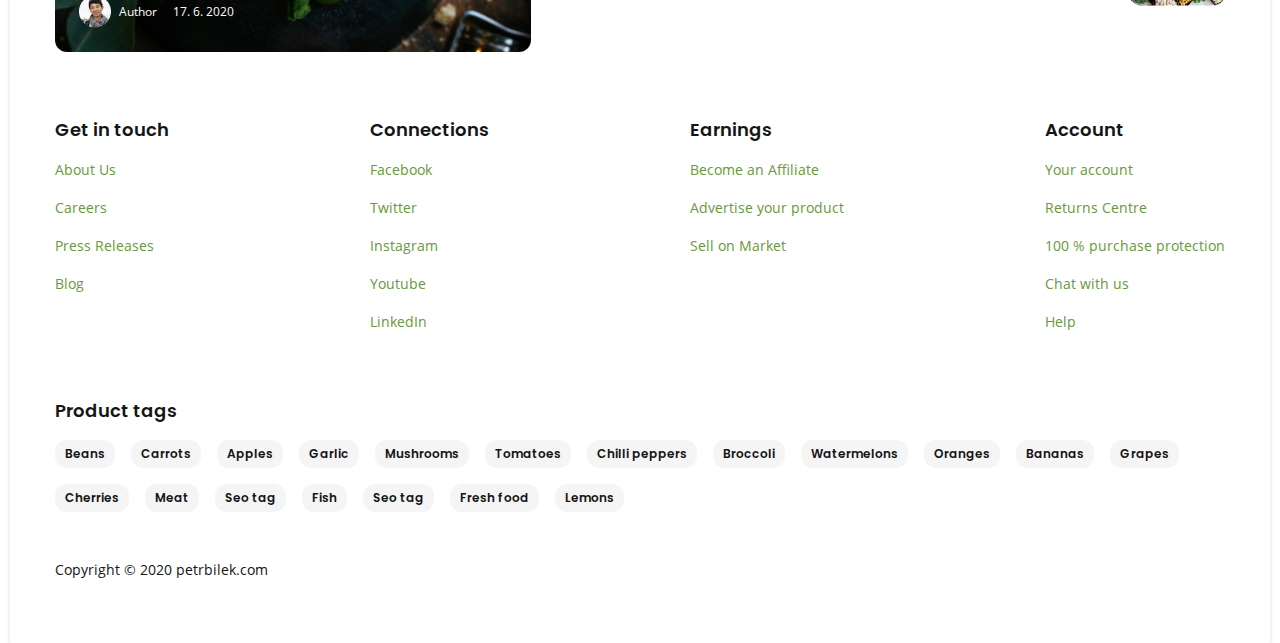
==== commit 30a4d5ca: "Edit bugs" ====
--- a/index.html
+++ b/index.html
@@ -339,7 +339,7 @@
             <blockquote class="slicking__block-q-te">“ This is an super space for your customers qoute. Don’t worry it works smooth as pie. You will get all what you need by writiing a text here “</blockquote>
             <p class="slicking__user-name">Name and Surname</p>
             <picture class="slicking__pic">
-              <img class="slicking__img" src="img/user-1.png" alt=" " width="48" height="48" srcset="user-1.png 1x. user-1@2x.png 2x">
+              <img class="slicking__img" src="./img/user-1.png" alt=" " width="48" height="48" srcset="./img/user-1.png 1x, ./img/user-1@2x.png 2x">
             </picture>
           </li>
 
@@ -347,7 +347,7 @@
             <blockquote class="slicking__block-q-te">“ This is an super space for your customers qoute. Don’t worry it works smooth as pie. You will get all what you need by writiing a text here “</blockquote>
             <p class="slicking__user-name">Name and Surname</p>
             <picture class="slicking__pic">
-              <img class="slicking__img" src="img/user-2.png" alt=" " width="48" height="48" srcset="user-2.png 1x. user-2@2x.png 2x">
+              <img class="slicking__img" src="./img/user-2.png" alt=" " width="48" height="48" srcset="./img/user-2.png 1x, ./img/user-2@2x.png 2x">
             </picture>
           </li>
 
@@ -355,7 +355,7 @@
             <blockquote class="slicking__block-q-te">“ This is an super space for your customers qoute. Don’t worry it works smooth as pie. You will get all what you need by writiing a text here “</blockquote>
             <p class="slicking__user-name">Name and Surname</p>
             <picture class="slicking__pic">
-              <img class="slicking__img" src="img/user-3.png" alt=" " width="48" height="48" srcset="user-3.png 1x. user-3@2x.png 2x">
+              <img class="slicking__img" src="./img/user-3.png" alt=" " width="48" height="48" srcset="./img/user-3.png 1x, ./img/user-3@2x.png 2x">
             </picture>
           </li>
 
@@ -363,7 +363,7 @@
             <blockquote class="slicking__block-q-te">“ This is an super space for your customers qoute. Don’t worry it works smooth as pie. You will get all what you need by writiing a text here “</blockquote>
             <p class="slicking__user-name">Name and Surname</p>
             <picture class="slicking__pic">
-              <img class="slicking__img" src="img/user-4.png" alt=" " width="48" height="48" srcset="user-4.png 1x. user-4@2x.png 2x">
+              <img class="slicking__img" src="./img/user-4.png" alt=" " width="48" height="48" srcset="./img/user-4.png 1x, ./img/user-4@2x.png 2x">
             </picture>
           </li>
         </ul>
@@ -485,7 +485,7 @@
                 </div>
               </div>
               <picture class="eat-blog__salat-pic">
-                <img class="eat-blog__salat-img" src="./img/fruit.png" alt=" " width="96" height="96" srcset="./img/fruit.png 1x, ./img/fruit.png@2x.png 2x">
+                <img class="eat-blog__salat-img" src="/img/fruit.png" alt=" " width="96" height="96" srcset="/img/fruit.png 1x, /img/fruit.png@2x.png 2x">
               </picture>
             </li>
 
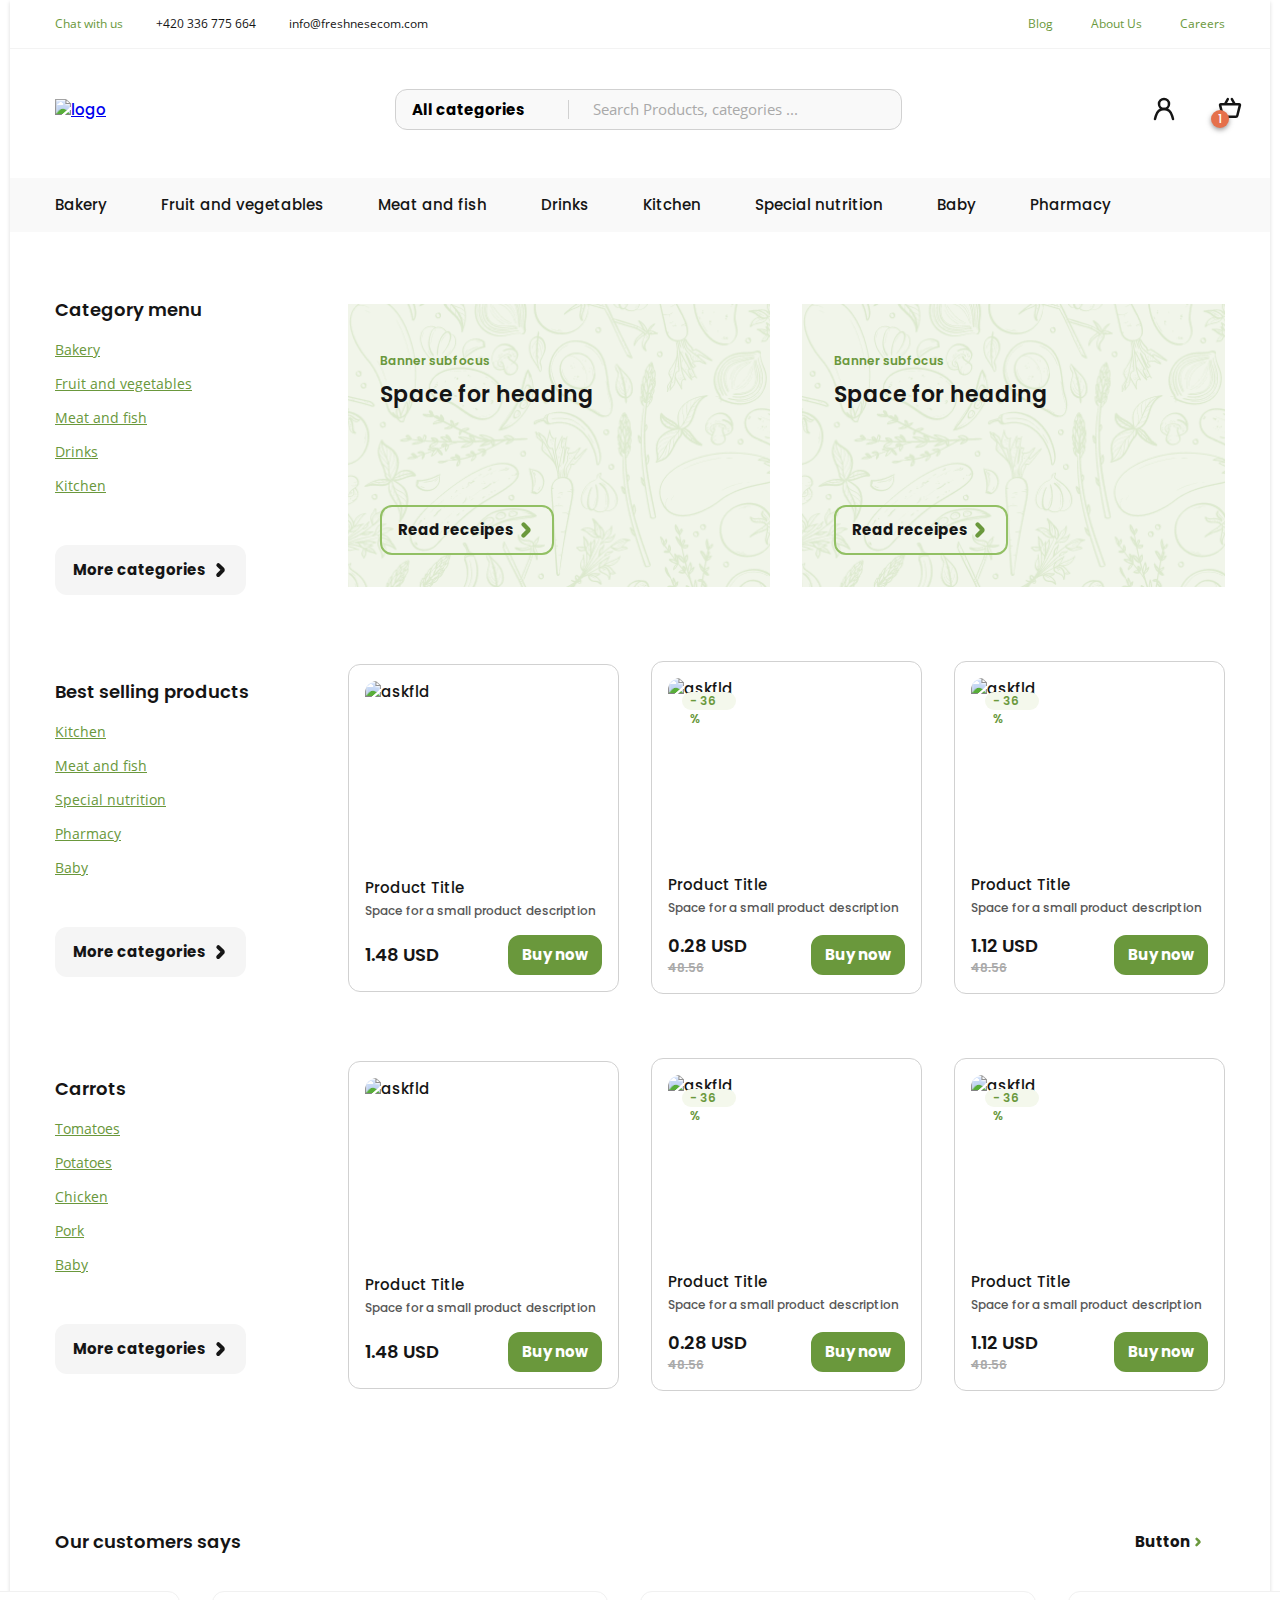
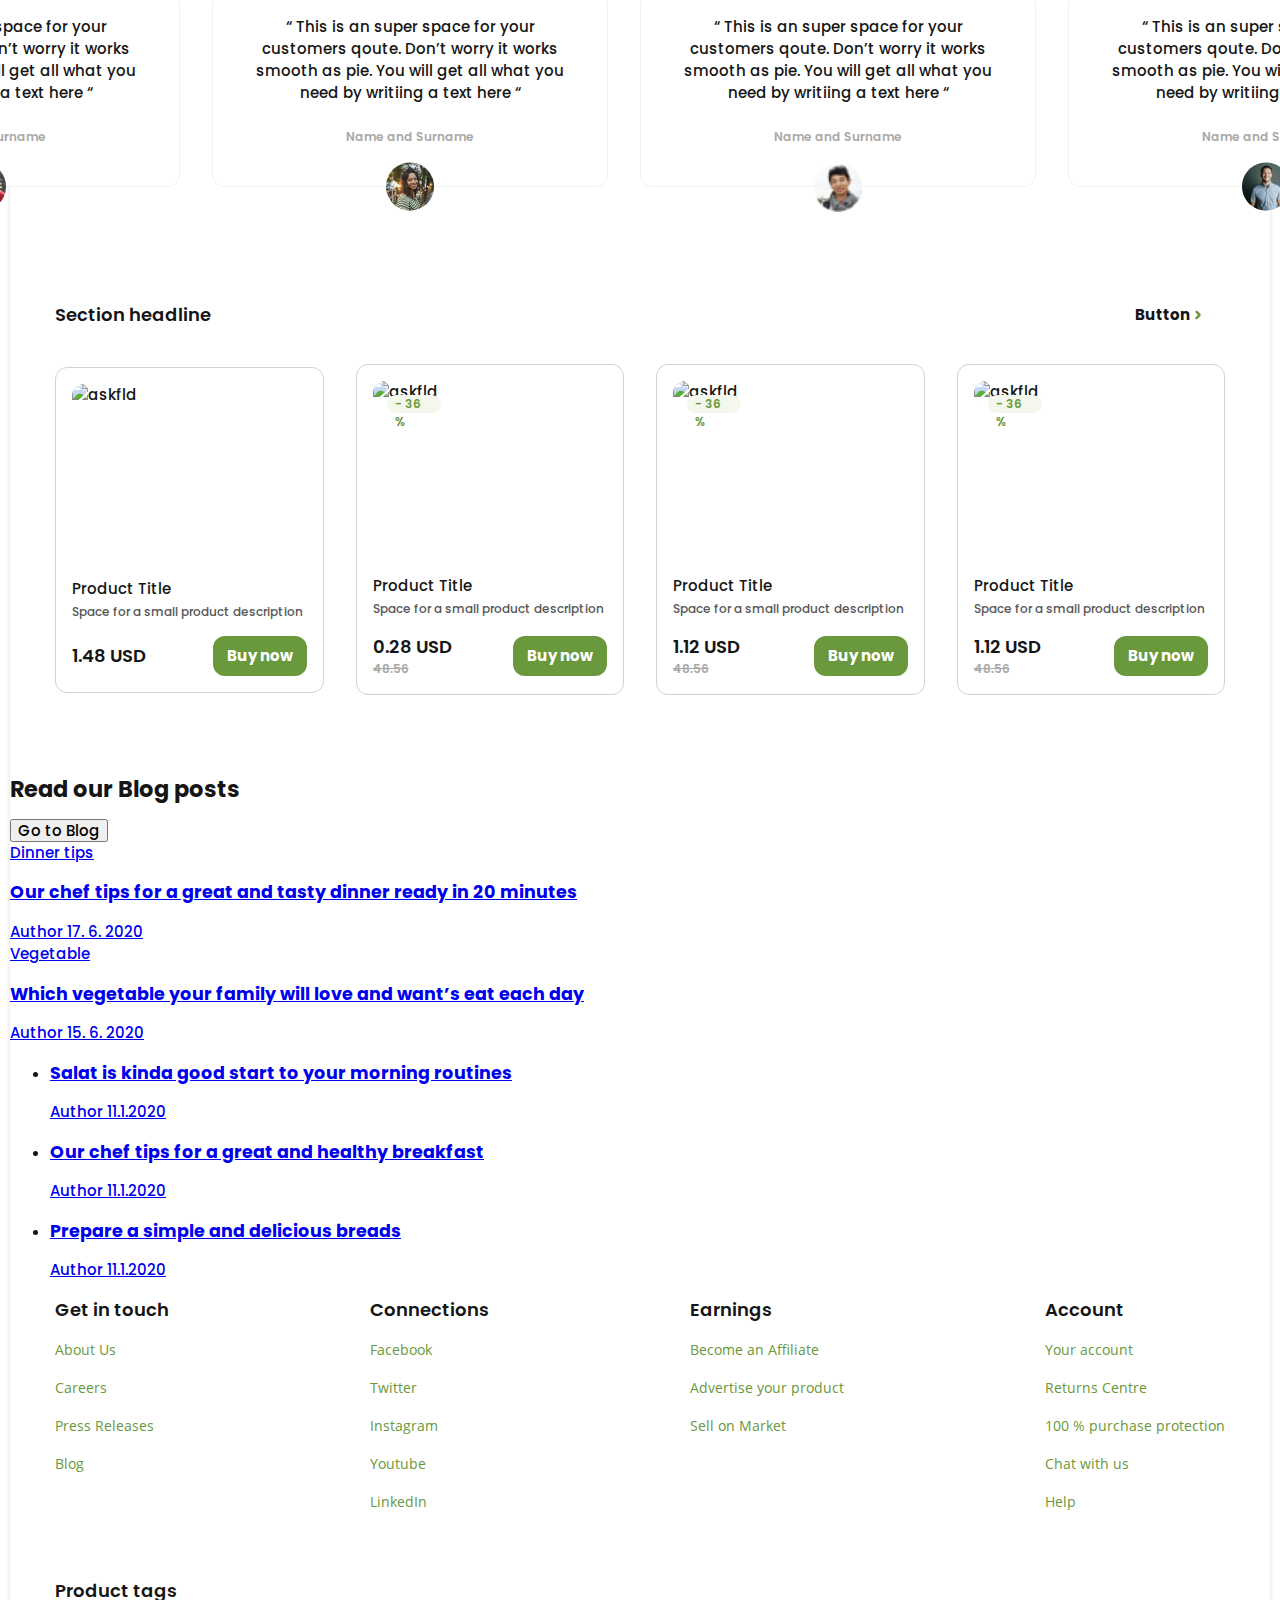
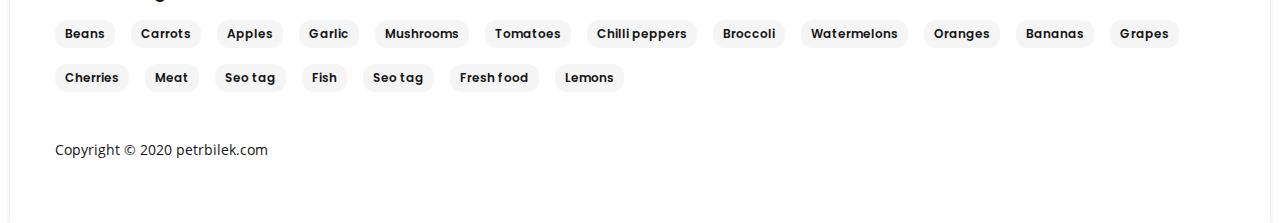
==== commit 1e430fe6: "Change header" ====
--- a/index.html
+++ b/index.html
@@ -55,80 +55,82 @@
           </div>
         </section>
         <nav class="site-header__nav site-nav">
-          <ul class="site-nav__list">
-            <li class="site-nav__item">
-              <a class="site-nav__link" href="#">Bakery</a>
-              <ul class="site-nav__drop-menu">
-                <li class="site-nav__drop-item"><a class="site-nav__drop-link" href="#">test1 test1 test1 test1 test1 test1</a></li>
-                <li class="site-nav__drop-item"><a class="site-nav__drop-link" href="#">test2</a></li>
-                <li class="site-nav__drop-item"><a class="site-nav__drop-link" href="#">test3</a></li>
-                <li class="site-nav__drop-item"><a class="site-nav__drop-link" href="#">test4</a></li>
-              </ul>
-            </li>
-            <li class="site-nav__item">
-              <a class="site-nav__link" href="#">Fruit and vegetables</a>
-              <ul class="site-nav__drop-menu">
-                <li class="site-nav__drop-item"><a class="site-nav__drop-link" href="#">test1</a></li>
-                <li class="site-nav__drop-item"><a class="site-nav__drop-link" href="#">test2</a></li>
-                <li class="site-nav__drop-item"><a class="site-nav__drop-link" href="#">test3</a></li>
-                <li class="site-nav__drop-item"><a class="site-nav__drop-link" href="#">test4</a></li>
-              </ul>
-            </li>
-            <li class="site-nav__item">
-              <a class="site-nav__link" href="#">Meat and fish</a>
-              <ul class="site-nav__drop-menu">
-                <li class="site-nav__drop-item"><a class="site-nav__drop-link" href="#">test1</a></li>
-                <li class="site-nav__drop-item"><a class="site-nav__drop-link" href="#">test2</a></li>
-                <li class="site-nav__drop-item"><a class="site-nav__drop-link" href="#">test3</a></li>
-                <li class="site-nav__drop-item"><a class="site-nav__drop-link" href="#">test4</a></li>
-              </ul>
-            </li>
-            <li class="site-nav__item">
-              <a class="site-nav__link" href="#">Drinks</a>
-              <ul class="site-nav__drop-menu">
-                <li class="site-nav__drop-item"><a class="site-nav__drop-link" href="#">test1</a></li>
-                <li class="site-nav__drop-item"><a class="site-nav__drop-link" href="#">test2</a></li>
-                <li class="site-nav__drop-item"><a class="site-nav__drop-link" href="#">test3</a></li>
-                <li class="site-nav__drop-item"><a class="site-nav__drop-link" href="#">test4</a></li>
-              </ul>
-            </li>
-            <li class="site-nav__item">
-              <a class="site-nav__link" href="#">Kitchen</a>
-              <ul class="site-nav__drop-menu">
-                <li class="site-nav__drop-item"><a class="site-nav__drop-link" href="#">test1</a></li>
-                <li class="site-nav__drop-item"><a class="site-nav__drop-link" href="#">test2</a></li>
-                <li class="site-nav__drop-item"><a class="site-nav__drop-link" href="#">test3</a></li>
-                <li class="site-nav__drop-item"><a class="site-nav__drop-link" href="#">test4</a></li>
-              </ul>
-            </li>
-            <li class="site-nav__item">
-              <a class="site-nav__link" href="#">Special nutrition</a>
-              <ul class="site-nav__drop-menu">
-                <li class="site-nav__drop-item"><a class="site-nav__drop-link" href="#">test1</a></li>
-                <li class="site-nav__drop-item"><a class="site-nav__drop-link" href="#">test2</a></li>
-                <li class="site-nav__drop-item"><a class="site-nav__drop-link" href="#">test3</a></li>
-                <li class="site-nav__drop-item"><a class="site-nav__drop-link" href="#">test4</a></li>
-              </ul>
-            </li>
-            <li class="site-nav__item">
-              <a class="site-nav__link" href="#">Baby</a>
-              <ul class="site-nav__drop-menu">
-                <li class="site-nav__drop-item"><a class="site-nav__drop-link" href="#">test1</a></li>
-                <li class="site-nav__drop-item"><a class="site-nav__drop-link" href="#">test2</a></li>
-                <li class="site-nav__drop-item"><a class="site-nav__drop-link" href="#">test3</a></li>
-                <li class="site-nav__drop-item"><a class="site-nav__drop-link" href="#">test4</a></li>
-              </ul>
-            </li>
-            <li class="site-nav__item">
-              <a class="site-nav__link" href="#">Pharmacy</a>
-              <ul class="site-nav__drop-menu">
-                <li class="site-nav__drop-item"><a class="site-nav__drop-link" href="#">test1</a></li>
-                <li class="site-nav__drop-item"><a class="site-nav__drop-link" href="#">test2</a></li>
-                <li class="site-nav__drop-item"><a class="site-nav__drop-link" href="#">test3</a></li>
-                <li class="site-nav__drop-item"><a class="site-nav__drop-link" href="#">test4</a></li>
-              </ul>
-            </li>
-          </ul>
+          <div class="site-nav__list-wrapper">
+            <ul class="site-nav__list">
+              <li class="site-nav__item">
+                <a class="site-nav__link" href="#">Bakery</a>
+                <ul class="site-nav__drop-menu">
+                  <li class="site-nav__drop-item"><a class="site-nav__drop-link" href="#">test1 test1 test1 test1 test1 test1</a></li>
+                  <li class="site-nav__drop-item"><a class="site-nav__drop-link" href="#">test2</a></li>
+                  <li class="site-nav__drop-item"><a class="site-nav__drop-link" href="#">test3</a></li>
+                  <li class="site-nav__drop-item"><a class="site-nav__drop-link" href="#">test4</a></li>
+                </ul>
+              </li>
+              <li class="site-nav__item">
+                <a class="site-nav__link" href="#">Fruit and vegetables</a>
+                <ul class="site-nav__drop-menu">
+                  <li class="site-nav__drop-item"><a class="site-nav__drop-link" href="#">test1</a></li>
+                  <li class="site-nav__drop-item"><a class="site-nav__drop-link" href="#">test2</a></li>
+                  <li class="site-nav__drop-item"><a class="site-nav__drop-link" href="#">test3</a></li>
+                  <li class="site-nav__drop-item"><a class="site-nav__drop-link" href="#">test4</a></li>
+                </ul>
+              </li>
+              <li class="site-nav__item">
+                <a class="site-nav__link" href="#">Meat and fish</a>
+                <ul class="site-nav__drop-menu">
+                  <li class="site-nav__drop-item"><a class="site-nav__drop-link" href="#">test1</a></li>
+                  <li class="site-nav__drop-item"><a class="site-nav__drop-link" href="#">test2</a></li>
+                  <li class="site-nav__drop-item"><a class="site-nav__drop-link" href="#">test3</a></li>
+                  <li class="site-nav__drop-item"><a class="site-nav__drop-link" href="#">test4</a></li>
+                </ul>
+              </li>
+              <li class="site-nav__item">
+                <a class="site-nav__link" href="#">Drinks</a>
+                <ul class="site-nav__drop-menu">
+                  <li class="site-nav__drop-item"><a class="site-nav__drop-link" href="#">test1</a></li>
+                  <li class="site-nav__drop-item"><a class="site-nav__drop-link" href="#">test2</a></li>
+                  <li class="site-nav__drop-item"><a class="site-nav__drop-link" href="#">test3</a></li>
+                  <li class="site-nav__drop-item"><a class="site-nav__drop-link" href="#">test4</a></li>
+                </ul>
+              </li>
+              <li class="site-nav__item">
+                <a class="site-nav__link" href="#">Kitchen</a>
+                <ul class="site-nav__drop-menu">
+                  <li class="site-nav__drop-item"><a class="site-nav__drop-link" href="#">test1</a></li>
+                  <li class="site-nav__drop-item"><a class="site-nav__drop-link" href="#">test2</a></li>
+                  <li class="site-nav__drop-item"><a class="site-nav__drop-link" href="#">test3</a></li>
+                  <li class="site-nav__drop-item"><a class="site-nav__drop-link" href="#">test4</a></li>
+                </ul>
+              </li>
+              <li class="site-nav__item">
+                <a class="site-nav__link" href="#">Special nutrition</a>
+                <ul class="site-nav__drop-menu">
+                  <li class="site-nav__drop-item"><a class="site-nav__drop-link" href="#">test1</a></li>
+                  <li class="site-nav__drop-item"><a class="site-nav__drop-link" href="#">test2</a></li>
+                  <li class="site-nav__drop-item"><a class="site-nav__drop-link" href="#">test3</a></li>
+                  <li class="site-nav__drop-item"><a class="site-nav__drop-link" href="#">test4</a></li>
+                </ul>
+              </li>
+              <li class="site-nav__item">
+                <a class="site-nav__link" href="#">Baby</a>
+                <ul class="site-nav__drop-menu">
+                  <li class="site-nav__drop-item"><a class="site-nav__drop-link" href="#">test1</a></li>
+                  <li class="site-nav__drop-item"><a class="site-nav__drop-link" href="#">test2</a></li>
+                  <li class="site-nav__drop-item"><a class="site-nav__drop-link" href="#">test3</a></li>
+                  <li class="site-nav__drop-item"><a class="site-nav__drop-link" href="#">test4</a></li>
+                </ul>
+              </li>
+              <li class="site-nav__item">
+                <a class="site-nav__link" href="#">Pharmacy</a>
+                <ul class="site-nav__drop-menu">
+                  <li class="site-nav__drop-item"><a class="site-nav__drop-link" href="#">test1</a></li>
+                  <li class="site-nav__drop-item"><a class="site-nav__drop-link" href="#">test2</a></li>
+                  <li class="site-nav__drop-item"><a class="site-nav__drop-link" href="#">test3</a></li>
+                  <li class="site-nav__drop-item"><a class="site-nav__drop-link" href="#">test4</a></li>
+                </ul>
+              </li>
+            </ul>
+          </div>
         </nav>
       </header>
 
@@ -436,86 +438,76 @@
         </div>
       </div>
 
-      <section class="eat-blog">
-        <div class="eat-blog__header">
-          <h2 class="eat-blog__heading">Read our Blog posts</h2>
-          <a class="eat-blog__link" href="blog.html">GO to Blog</a>
+      <section class="site-main__blog headline blog">
+        <div class="headline__header">
+          <h2 class="headline__heading">Read our Blog posts</h2>
+          <button class="headline__button" type="button">Go to Blog</button>
         </div>
 
-        <div class="eat-blog__content">
-
-          <div class="eat-blog__dinner">
-            <a class="eat-blog__dinner-link" href="#">Dinner tips</a>
-            <h3 class="eat-blog__dinner-title">Our chef tips for a great and tasty dinner ready in 20 minutes</h3>
-
-            <div class="eat-blog__dinner-bottom">
-              <picture class="eat-blog__author-pic">
-                <img class="eat-blog__author-img" src="/img/author-img.png" alt="author" width="32" height="32" srcset="/img/author-img.png 1x, /img/author-img@2x.png 2x">
-              </picture>
-              <span class="eat-blog__author">Author</span>
-              <time class="eat-blog__author-date" datetime="2020-06-17">17. 6. 2020</time>
+        <div class="blog__box">
+          <a class="blog__link-box" href="#">
+            <div class="blog__card">
+              <span class="blog__card-info">Dinner tips</span>
+              <h3 class="blog__card-heading">Our chef tips for a great and tasty dinner ready in 20 minutes</h3>
+              <div class="blog__author">
+                <span class="blog__author-name">Author</span>
+                <time class="blog__author-time" datetime="2020-06-17">17. 6. 2020</time>
+              </div>
             </div>
+          </a>
+          <div class="blog__eat-box">
+            <a class="blog__eat-links blog__eat-column" href="#">
+              <div class="blog__eat-column-card">
+                <span class="blog__column-info">
+                  Vegetable
+                </span>
+                <h3 class="blog__column-heading">
+                  Which vegetable your family will love and want’s eat each day
+                </h3>
+                <div class="blog__column-author">
+                  <span class="blog__column-author-name">Author</span>
+                  <time class="blog__column-author-time" datetime="2020-06-15">15. 6. 2020</time>
+                </div>
+              </div>
+            </a>
+            <ul class="blog__eat-list">
+              <li class="blog__eat-item">
+                <a class="blog__eat-link blog__salat" href="#">
+                  <div class="blog__feature">
+                    <h3 class="blog__eat-heading">Salat is kinda good start to your morning routines </h3>
+                    <div class="blog__eat-author">
+                      <span class="blog__eat-author-name">Author</span>
+                      <time class="blog__eat-author-time" datetime="2020-01-11">11.1.2020</time>
+                    </div>
+                  </div>
+                </a>
+              </li>
+              <li class="blog__eat-item">
+                <a class="blog__eat-link blog__breakfast" href="#">
+                  <div class="blog__feature">
+                    <h3 class="blog__eat-heading">Our chef tips for a great and healthy breakfast</h3>
+                    <div class="blog__eat-author">
+                      <span class="blog__eat-author-name">Author</span>
+                      <time class="blog__eat-author-time" datetime="2020-01-11">11.1.2020</time>
+                    </div>
+                  </div>
+                </a>
+              </li>
+              <li class="blog__eat-item">
+                <a class="blog__eat-link blog__bread" href="#">
+                  <div class="blog__feature">
+                    <h3 class="blog__eat-heading">Prepare a simple and delicious breads</h3>
+                    <div class="blog__eat-author">
+                      <span class="blog__eat-author-name">Author</span>
+                      <time class="blog__eat-author-time" datetime="2020-01-11">11.1.2020</time>
+                    </div>
+                  </div>
+                </a>
+              </li>
+            </ul>
           </div>
-
-          <div class="eat-blog__vegetable">
-
-            <picture class="eat-blog__vegetable-pic">
-              <img class="eat-blog__vegetable-top" src="/img/salat.png" alt="salat" width="269" height="180" srcset="/img/salat.png 1x, /img/salat@2x.png 2x">
-            </picture>
-
-            <div class="eat-blog__vegetable-content">
-              <a class="eat-blog__vegetable-link" href="#">Vegetable</a>
-              <h3 class="eat-blog__vegetable-title">Which vegetable your family will love and want’s eat each day</h3>
-              <div class="eat-blog__vegetable-bottom">
-                <span class="eat-blog__vegetable-author">Author</span>
-                <time class="eat-blog__author-date eat-blog__author-date--dark" datetime="2020-06-15">15. 6. 2020</time>
-              </div>
-            </div>
-
-          </div>
-
-          <ul class="eat-blog__salats">
-
-            <li class="eat-blog__salat">
-              <div class="eat-blog__salat-content">
-                <h3 class="eat-blog__salat-title">Salat is kinda good start to your morning routines</h3>
-                <div class="eat-blog__vegetable-bottom">
-                  <span class="eat-blog__vegetable-author">Author</span>
-                  <time class="eat-blog__author-date eat-blog__author-date--dark" datetime="2020-01-14">14.1.2020</time>
-                </div>
-              </div>
-              <picture class="eat-blog__salat-pic">
-                <img class="eat-blog__salat-img" src="/img/fruit.png" alt=" " width="96" height="96" srcset="/img/fruit.png 1x, /img/fruit.png@2x.png 2x">
-              </picture>
-            </li>
-
-            <li class="eat-blog__salat">
-              <div class="eat-blog__salat-content">
-                <h3 class="eat-blog__salat-title">Our chef tips for a great and healthy breakfast</h3>
-                <div class="eat-blog__vegetable-bottom">
-                  <span class="eat-blog__vegetable-author">Author</span>
-                  <time class="eat-blog__author-date eat-blog__author-date--dark" datetime="2020-01-14">14.1.2020</time>
-                </div>
-              </div>
-              <picture class="eat-blog__salat-pic">
-                <img class="eat-blog__salat-img" src="/img/fruit-plate.png" alt=" " width="96" height="96" srcset="/img/fruit-plate.png 1x, /img/fruit-plate@2x.png 2x">
-              </picture>
-            </li>
-
-            <li class="eat-blog__salat">
-              <div class="eat-blog__salat-content">
-                <h3 class="eat-blog__salat-title">Prepare a simple and delicious breads</h3>
-                <div class="eat-blog__vegetable-bottom">
-                  <span class="eat-blog__vegetable-author">Author</span>
-                  <time class="eat-blog__author-date eat-blog__author-date--dark" datetime="2020-01-14">14.1.2020</time>
-                </div>
-              </div>
-              <picture class="eat-blog__salat-pic">
-                <img class="eat-blog__salat-img" src="img/fruit-mix.png" alt=" " width="96" height="96" srcset="img/fruit-mix.png 1x, img/fruit-mix@2x.png 2x">
-              </picture>
-            </li>
-          </ul>
         </div>
+
       </section>
 
       </main>
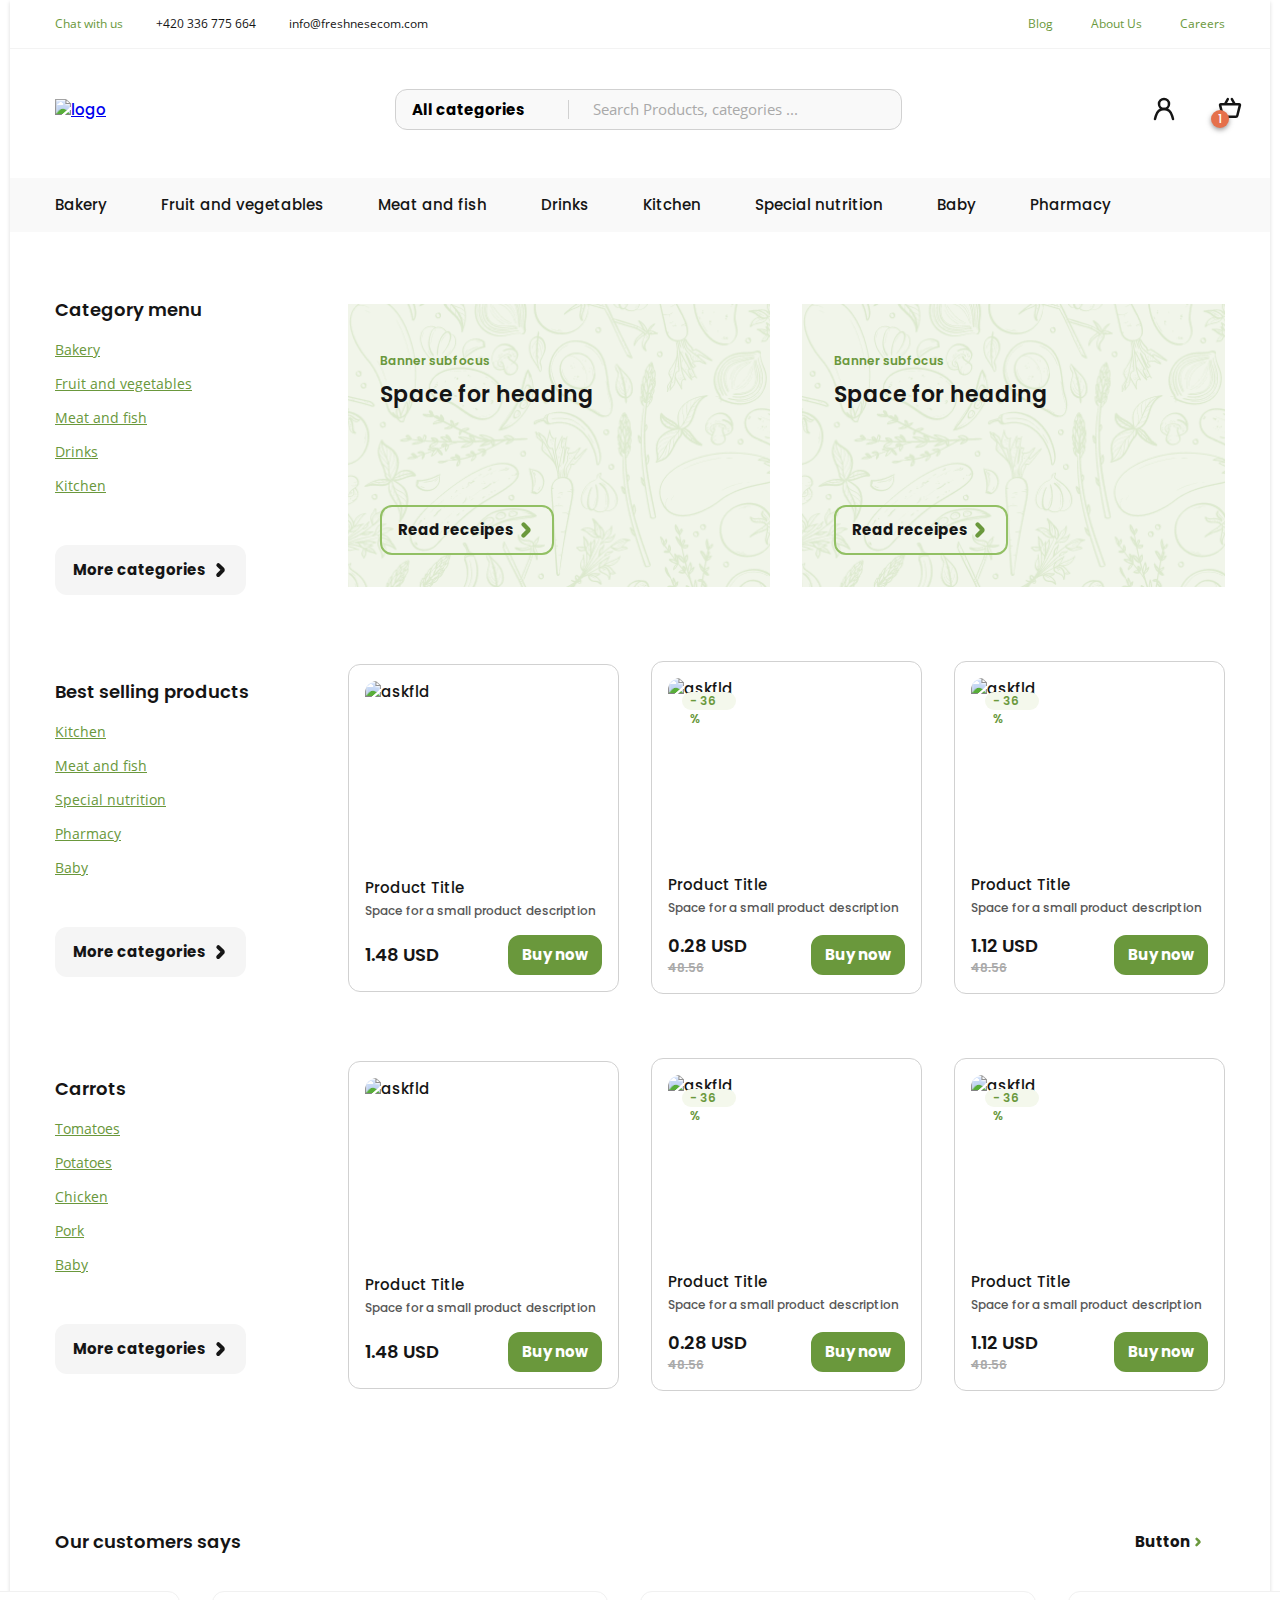
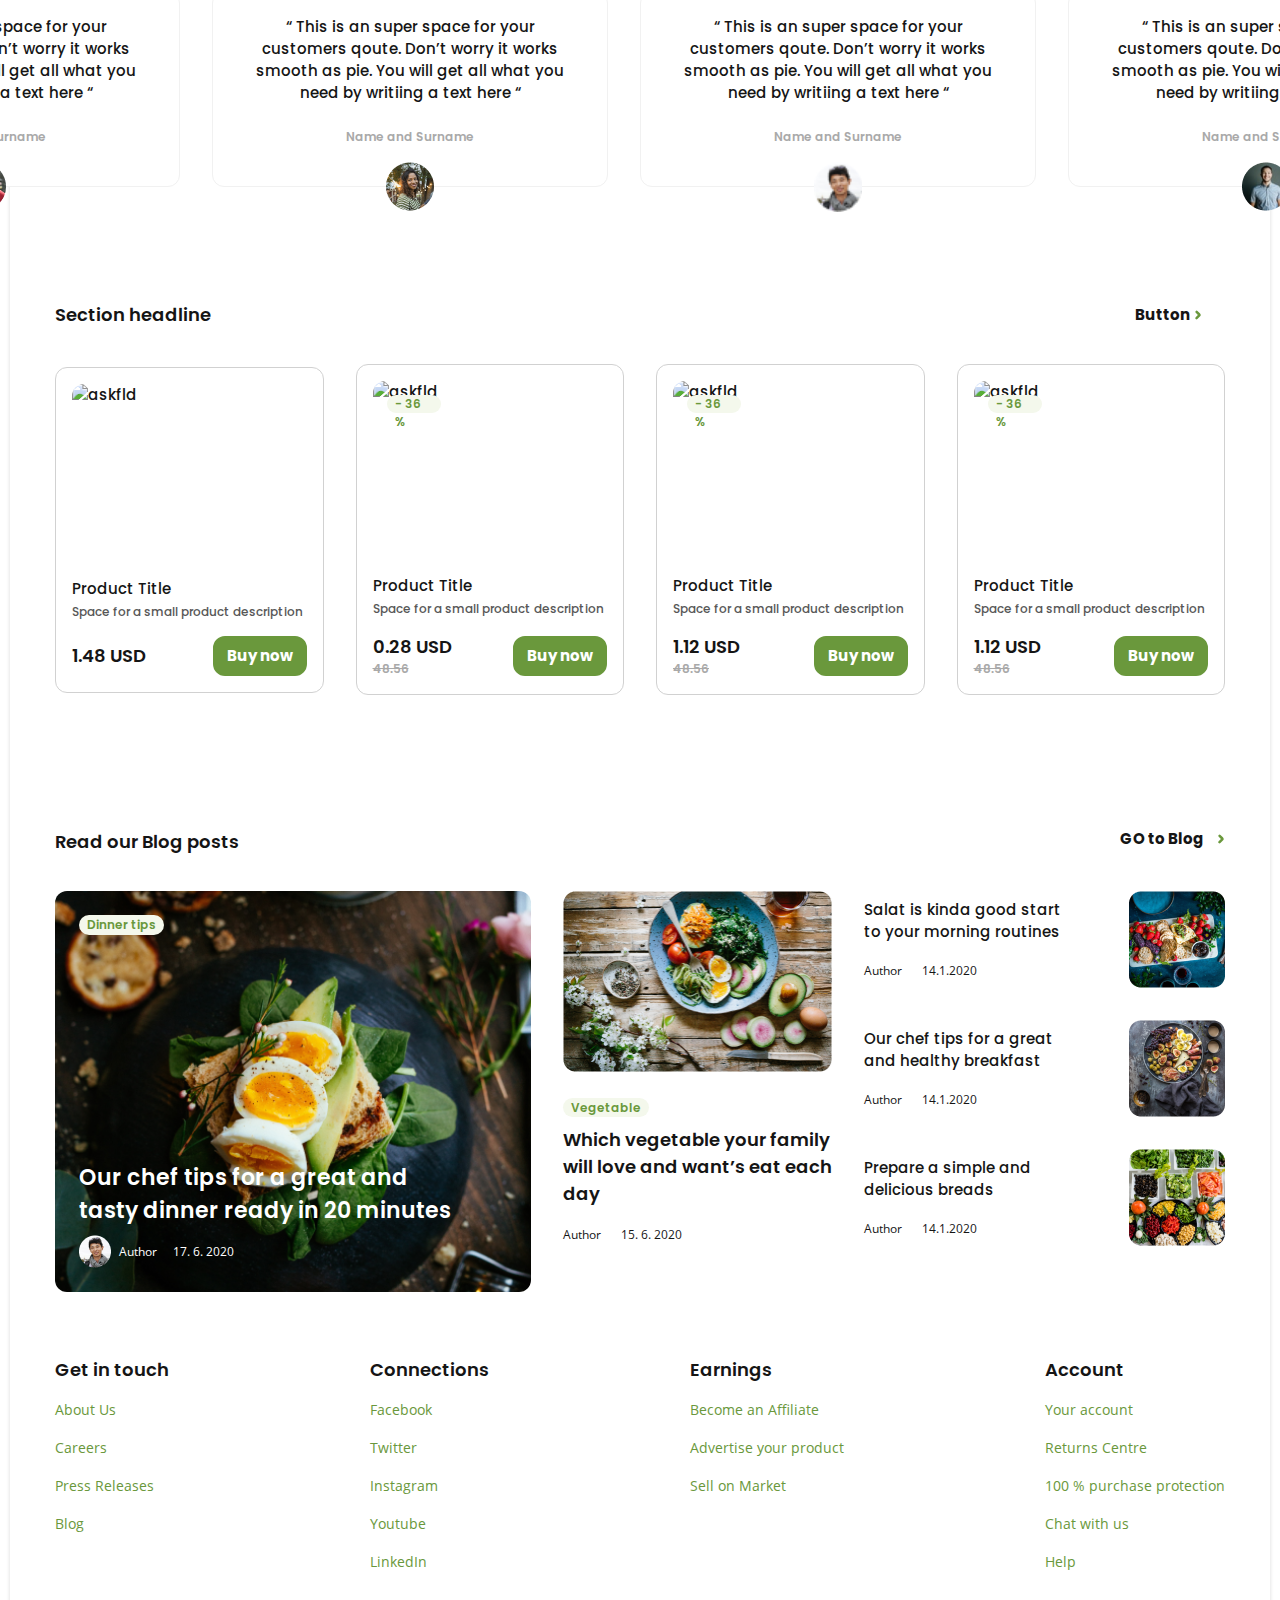
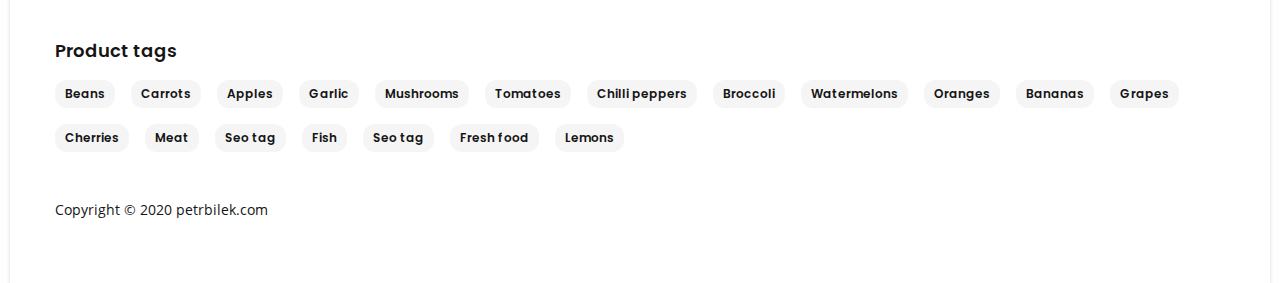
==== commit 61f144d4: "initial" ====
--- a/index.html
+++ b/index.html
@@ -29,7 +29,6 @@
           <h2 class="visually-hidden">call as</h2>
           <a class="header-main__logo-link" href="#"><img class="header-main__logo" src="/img/icon/site-logo.svg" alt="logo" width="177" height="18"></a>
           <form class="header-main__form" action="https://echo.htmlacademy.ru" method="POST">
-      
             <select class="header-main__selection" name="select" id="select">
               <option value="" disabled selected>All categories</option>
               <option value="bakery">Bakery</option>
@@ -55,88 +54,86 @@
           </div>
         </section>
         <nav class="site-header__nav site-nav">
-          <div class="site-nav__list-wrapper">
-            <ul class="site-nav__list">
-              <li class="site-nav__item">
-                <a class="site-nav__link" href="#">Bakery</a>
-                <ul class="site-nav__drop-menu">
-                  <li class="site-nav__drop-item"><a class="site-nav__drop-link" href="#">test1 test1 test1 test1 test1 test1</a></li>
-                  <li class="site-nav__drop-item"><a class="site-nav__drop-link" href="#">test2</a></li>
-                  <li class="site-nav__drop-item"><a class="site-nav__drop-link" href="#">test3</a></li>
-                  <li class="site-nav__drop-item"><a class="site-nav__drop-link" href="#">test4</a></li>
-                </ul>
-              </li>
-              <li class="site-nav__item">
-                <a class="site-nav__link" href="#">Fruit and vegetables</a>
-                <ul class="site-nav__drop-menu">
-                  <li class="site-nav__drop-item"><a class="site-nav__drop-link" href="#">test1</a></li>
-                  <li class="site-nav__drop-item"><a class="site-nav__drop-link" href="#">test2</a></li>
-                  <li class="site-nav__drop-item"><a class="site-nav__drop-link" href="#">test3</a></li>
-                  <li class="site-nav__drop-item"><a class="site-nav__drop-link" href="#">test4</a></li>
-                </ul>
-              </li>
-              <li class="site-nav__item">
-                <a class="site-nav__link" href="#">Meat and fish</a>
-                <ul class="site-nav__drop-menu">
-                  <li class="site-nav__drop-item"><a class="site-nav__drop-link" href="#">test1</a></li>
-                  <li class="site-nav__drop-item"><a class="site-nav__drop-link" href="#">test2</a></li>
-                  <li class="site-nav__drop-item"><a class="site-nav__drop-link" href="#">test3</a></li>
-                  <li class="site-nav__drop-item"><a class="site-nav__drop-link" href="#">test4</a></li>
-                </ul>
-              </li>
-              <li class="site-nav__item">
-                <a class="site-nav__link" href="#">Drinks</a>
-                <ul class="site-nav__drop-menu">
-                  <li class="site-nav__drop-item"><a class="site-nav__drop-link" href="#">test1</a></li>
-                  <li class="site-nav__drop-item"><a class="site-nav__drop-link" href="#">test2</a></li>
-                  <li class="site-nav__drop-item"><a class="site-nav__drop-link" href="#">test3</a></li>
-                  <li class="site-nav__drop-item"><a class="site-nav__drop-link" href="#">test4</a></li>
-                </ul>
-              </li>
-              <li class="site-nav__item">
-                <a class="site-nav__link" href="#">Kitchen</a>
-                <ul class="site-nav__drop-menu">
-                  <li class="site-nav__drop-item"><a class="site-nav__drop-link" href="#">test1</a></li>
-                  <li class="site-nav__drop-item"><a class="site-nav__drop-link" href="#">test2</a></li>
-                  <li class="site-nav__drop-item"><a class="site-nav__drop-link" href="#">test3</a></li>
-                  <li class="site-nav__drop-item"><a class="site-nav__drop-link" href="#">test4</a></li>
-                </ul>
-              </li>
-              <li class="site-nav__item">
-                <a class="site-nav__link" href="#">Special nutrition</a>
-                <ul class="site-nav__drop-menu">
-                  <li class="site-nav__drop-item"><a class="site-nav__drop-link" href="#">test1</a></li>
-                  <li class="site-nav__drop-item"><a class="site-nav__drop-link" href="#">test2</a></li>
-                  <li class="site-nav__drop-item"><a class="site-nav__drop-link" href="#">test3</a></li>
-                  <li class="site-nav__drop-item"><a class="site-nav__drop-link" href="#">test4</a></li>
-                </ul>
-              </li>
-              <li class="site-nav__item">
-                <a class="site-nav__link" href="#">Baby</a>
-                <ul class="site-nav__drop-menu">
-                  <li class="site-nav__drop-item"><a class="site-nav__drop-link" href="#">test1</a></li>
-                  <li class="site-nav__drop-item"><a class="site-nav__drop-link" href="#">test2</a></li>
-                  <li class="site-nav__drop-item"><a class="site-nav__drop-link" href="#">test3</a></li>
-                  <li class="site-nav__drop-item"><a class="site-nav__drop-link" href="#">test4</a></li>
-                </ul>
-              </li>
-              <li class="site-nav__item">
-                <a class="site-nav__link" href="#">Pharmacy</a>
-                <ul class="site-nav__drop-menu">
-                  <li class="site-nav__drop-item"><a class="site-nav__drop-link" href="#">test1</a></li>
-                  <li class="site-nav__drop-item"><a class="site-nav__drop-link" href="#">test2</a></li>
-                  <li class="site-nav__drop-item"><a class="site-nav__drop-link" href="#">test3</a></li>
-                  <li class="site-nav__drop-item"><a class="site-nav__drop-link" href="#">test4</a></li>
-                </ul>
-              </li>
-            </ul>
-          </div>
+          <ul class="site-nav__list">
+            <li class="site-nav__item">
+              <a class="site-nav__link" href="#">Bakery</a>
+              <ul class="site-nav__drop-menu">
+                <li class="site-nav__drop-item"><a class="site-nav__drop-link" href="#">test1 test1 test1 test1 test1 test1</a></li>
+                <li class="site-nav__drop-item"><a class="site-nav__drop-link" href="#">test2</a></li>
+                <li class="site-nav__drop-item"><a class="site-nav__drop-link" href="#">test3</a></li>
+                <li class="site-nav__drop-item"><a class="site-nav__drop-link" href="#">test4</a></li>
+              </ul>
+            </li>
+            <li class="site-nav__item">
+              <a class="site-nav__link" href="#">Fruit and vegetables</a>
+              <ul class="site-nav__drop-menu">
+                <li class="site-nav__drop-item"><a class="site-nav__drop-link" href="#">test1</a></li>
+                <li class="site-nav__drop-item"><a class="site-nav__drop-link" href="#">test2</a></li>
+                <li class="site-nav__drop-item"><a class="site-nav__drop-link" href="#">test3</a></li>
+                <li class="site-nav__drop-item"><a class="site-nav__drop-link" href="#">test4</a></li>
+              </ul>
+            </li>
+            <li class="site-nav__item">
+              <a class="site-nav__link" href="#">Meat and fish</a>
+              <ul class="site-nav__drop-menu">
+                <li class="site-nav__drop-item"><a class="site-nav__drop-link" href="#">test1</a></li>
+                <li class="site-nav__drop-item"><a class="site-nav__drop-link" href="#">test2</a></li>
+                <li class="site-nav__drop-item"><a class="site-nav__drop-link" href="#">test3</a></li>
+                <li class="site-nav__drop-item"><a class="site-nav__drop-link" href="#">test4</a></li>
+              </ul>
+            </li>
+            <li class="site-nav__item">
+              <a class="site-nav__link" href="#">Drinks</a>
+              <ul class="site-nav__drop-menu">
+                <li class="site-nav__drop-item"><a class="site-nav__drop-link" href="#">test1</a></li>
+                <li class="site-nav__drop-item"><a class="site-nav__drop-link" href="#">test2</a></li>
+                <li class="site-nav__drop-item"><a class="site-nav__drop-link" href="#">test3</a></li>
+                <li class="site-nav__drop-item"><a class="site-nav__drop-link" href="#">test4</a></li>
+              </ul>
+            </li>
+            <li class="site-nav__item">
+              <a class="site-nav__link" href="#">Kitchen</a>
+              <ul class="site-nav__drop-menu">
+                <li class="site-nav__drop-item"><a class="site-nav__drop-link" href="#">test1</a></li>
+                <li class="site-nav__drop-item"><a class="site-nav__drop-link" href="#">test2</a></li>
+                <li class="site-nav__drop-item"><a class="site-nav__drop-link" href="#">test3</a></li>
+                <li class="site-nav__drop-item"><a class="site-nav__drop-link" href="#">test4</a></li>
+              </ul>
+            </li>
+            <li class="site-nav__item">
+              <a class="site-nav__link" href="#">Special nutrition</a>
+              <ul class="site-nav__drop-menu">
+                <li class="site-nav__drop-item"><a class="site-nav__drop-link" href="#">test1</a></li>
+                <li class="site-nav__drop-item"><a class="site-nav__drop-link" href="#">test2</a></li>
+                <li class="site-nav__drop-item"><a class="site-nav__drop-link" href="#">test3</a></li>
+                <li class="site-nav__drop-item"><a class="site-nav__drop-link" href="#">test4</a></li>
+              </ul>
+            </li>
+            <li class="site-nav__item">
+              <a class="site-nav__link" href="#">Baby</a>
+              <ul class="site-nav__drop-menu">
+                <li class="site-nav__drop-item"><a class="site-nav__drop-link" href="#">test1</a></li>
+                <li class="site-nav__drop-item"><a class="site-nav__drop-link" href="#">test2</a></li>
+                <li class="site-nav__drop-item"><a class="site-nav__drop-link" href="#">test3</a></li>
+                <li class="site-nav__drop-item"><a class="site-nav__drop-link" href="#">test4</a></li>
+              </ul>
+            </li>
+            <li class="site-nav__item">
+              <a class="site-nav__link" href="#">Pharmacy</a>
+              <ul class="site-nav__drop-menu">
+                <li class="site-nav__drop-item"><a class="site-nav__drop-link" href="#">test1</a></li>
+                <li class="site-nav__drop-item"><a class="site-nav__drop-link" href="#">test2</a></li>
+                <li class="site-nav__drop-item"><a class="site-nav__drop-link" href="#">test3</a></li>
+                <li class="site-nav__drop-item"><a class="site-nav__drop-link" href="#">test4</a></li>
+              </ul>
+            </li>
+          </ul>
         </nav>
       </header>
 
       <main class="site-main">
         <h1 class="visually-hidden">Freshnesecom always fresh and new products for you</h1>
-        
+
       <div class="category-menu">
         <section class="index-filter">
           <h2 class="index-filter__title">Category menu</h2>
@@ -146,7 +143,7 @@
             </li>
 
             <li class="index-filter__item">
-              <a class="index-filter__link" href="#">Fruit and vegetables</a>
+              <a class="index-filter__link" href="fruit.html">Fruit and vegetables</a>
             </li>
 
             <li class="index-filter__item">
@@ -171,7 +168,7 @@
             <h2 class="cards-group__title">Space for heading</h2>
             <a class="cards-group__link" href="#">Read receipes</a>
           </section>
-        
+
           <section class="cards-group__card">
             <p class="cards-group__subtitle">Banner subfocus</p>
             <h2 class="cards-group__title">Space for heading</h2>
@@ -223,7 +220,7 @@
                 <a class="link-buy-now" href="#">Buy now</a>
               </div>
             </li>
-            
+
             <li class="index-products__item">
               <span class="index-products__discount">- 36 %</span>
               <img class="index-products__img" src="https://picsum.photos//237/180?random2" alt="askfld" width="237" height="180">
@@ -237,7 +234,7 @@
                 <a class="link-buy-now" href="#">Buy now</a>
               </div>
             </li>
-            
+
             <li class="index-products__item">
               <span class="index-products__discount">- 36 %</span>
               <img class="index-products__img" src="https://picsum.photos//237/180?random3" alt="askfld" width="237" height="180">
@@ -297,7 +294,7 @@
                 <a class="link-buy-now" href="#">Buy now</a>
               </div>
             </li>
-            
+
             <li class="index-products__item">
               <span class="index-products__discount">- 36 %</span>
               <img class="index-products__img" src="https://picsum.photos//237/180?random2" alt="askfld" width="237" height="180">
@@ -311,7 +308,7 @@
                 <a class="link-buy-now" href="#">Buy now</a>
               </div>
             </li>
-            
+
             <li class="index-products__item">
               <span class="index-products__discount">- 36 %</span>
               <img class="index-products__img" src="https://picsum.photos//237/180?random3" alt="askfld" width="237" height="180">
@@ -335,7 +332,7 @@
           <h2 class="slicking-section__title">Our customers says</h2>
           <button class="slicking-section__btn">Button</button>
         </div>
-        
+
         <ul class="slicking-section__list slicking">
           <li class="slicking__item">
             <blockquote class="slicking__block-q-te">“ This is an super space for your customers qoute. Don’t worry it works smooth as pie. You will get all what you need by writiing a text here “</blockquote>
@@ -392,7 +389,7 @@
                 <a class="link-buy-now" href="#">Buy now</a>
               </div>
             </li>
-          
+
             <li class="index-products__item section-headline-products__item">
               <span class="index-products__discount">- 36 %</span>
               <img class="index-products__img" src="https://picsum.photos//237/180?random2" alt="askfld" width="237" height="180">
@@ -406,7 +403,7 @@
                 <a class="link-buy-now" href="#">Buy now</a>
               </div>
             </li>
-          
+
             <li class="index-products__item section-headline-products__item">
               <span class="index-products__discount">- 36 %</span>
               <img class="index-products__img" src="https://picsum.photos//237/180?random3" alt="askfld" width="237" height="180">
@@ -438,83 +435,93 @@
         </div>
       </div>
 
-      <section class="site-main__blog headline blog">
-        <div class="headline__header">
-          <h2 class="headline__heading">Read our Blog posts</h2>
-          <button class="headline__button" type="button">Go to Blog</button>
+      <section class="eat-blog">
+        <div class="eat-blog__header">
+          <h2 class="eat-blog__heading">Read our Blog posts</h2>
+          <a class="eat-blog__link" href="blog.html">GO to Blog</a>
         </div>
 
-        <div class="blog__box">
-          <a class="blog__link-box" href="#">
-            <div class="blog__card">
-              <span class="blog__card-info">Dinner tips</span>
-              <h3 class="blog__card-heading">Our chef tips for a great and tasty dinner ready in 20 minutes</h3>
-              <div class="blog__author">
-                <span class="blog__author-name">Author</span>
-                <time class="blog__author-time" datetime="2020-06-17">17. 6. 2020</time>
-              </div>
+        <div class="eat-blog__content">
+
+          <div class="eat-blog__dinner">
+            <a class="eat-blog__dinner-link" href="#">Dinner tips</a>
+            <h3 class="eat-blog__dinner-title">Our chef tips for a great and tasty dinner ready in 20 minutes</h3>
+
+            <div class="eat-blog__dinner-bottom">
+              <picture class="eat-blog__author-pic">
+                <img class="eat-blog__author-img" src="/img/author-img.png" alt="author" width="32" height="32" srcset="/img/author-img.png 1x, /img/author-img@2x.png 2x">
+              </picture>
+              <span class="eat-blog__author">Author</span>
+              <time class="eat-blog__author-date" datetime="2020-06-17">17. 6. 2020</time>
             </div>
-          </a>
-          <div class="blog__eat-box">
-            <a class="blog__eat-links blog__eat-column" href="#">
-              <div class="blog__eat-column-card">
-                <span class="blog__column-info">
-                  Vegetable
-                </span>
-                <h3 class="blog__column-heading">
-                  Which vegetable your family will love and want’s eat each day
-                </h3>
-                <div class="blog__column-author">
-                  <span class="blog__column-author-name">Author</span>
-                  <time class="blog__column-author-time" datetime="2020-06-15">15. 6. 2020</time>
-                </div>
-              </div>
-            </a>
-            <ul class="blog__eat-list">
-              <li class="blog__eat-item">
-                <a class="blog__eat-link blog__salat" href="#">
-                  <div class="blog__feature">
-                    <h3 class="blog__eat-heading">Salat is kinda good start to your morning routines </h3>
-                    <div class="blog__eat-author">
-                      <span class="blog__eat-author-name">Author</span>
-                      <time class="blog__eat-author-time" datetime="2020-01-11">11.1.2020</time>
-                    </div>
-                  </div>
-                </a>
-              </li>
-              <li class="blog__eat-item">
-                <a class="blog__eat-link blog__breakfast" href="#">
-                  <div class="blog__feature">
-                    <h3 class="blog__eat-heading">Our chef tips for a great and healthy breakfast</h3>
-                    <div class="blog__eat-author">
-                      <span class="blog__eat-author-name">Author</span>
-                      <time class="blog__eat-author-time" datetime="2020-01-11">11.1.2020</time>
-                    </div>
-                  </div>
-                </a>
-              </li>
-              <li class="blog__eat-item">
-                <a class="blog__eat-link blog__bread" href="#">
-                  <div class="blog__feature">
-                    <h3 class="blog__eat-heading">Prepare a simple and delicious breads</h3>
-                    <div class="blog__eat-author">
-                      <span class="blog__eat-author-name">Author</span>
-                      <time class="blog__eat-author-time" datetime="2020-01-11">11.1.2020</time>
-                    </div>
-                  </div>
-                </a>
-              </li>
-            </ul>
           </div>
+
+          <div class="eat-blog__vegetable">
+
+            <picture class="eat-blog__vegetable-pic">
+              <img class="eat-blog__vegetable-top" src="/img/salat.png" alt="salat" width="269" height="180" srcset="/img/salat.png 1x, /img/salat@2x.png 2x">
+            </picture>
+
+            <div class="eat-blog__vegetable-content">
+              <a class="eat-blog__vegetable-link" href="#">Vegetable</a>
+              <h3 class="eat-blog__vegetable-title">Which vegetable your family will love and want’s eat each day</h3>
+              <div class="eat-blog__vegetable-bottom">
+                <span class="eat-blog__vegetable-author">Author</span>
+                <time class="eat-blog__author-date eat-blog__author-date--dark" datetime="2020-06-15">15. 6. 2020</time>
+              </div>
+            </div>
+
+          </div>
+
+          <ul class="eat-blog__salats">
+
+            <li class="eat-blog__salat">
+              <div class="eat-blog__salat-content">
+                <h3 class="eat-blog__salat-title">Salat is kinda good start to your morning routines</h3>
+                <div class="eat-blog__vegetable-bottom">
+                  <span class="eat-blog__vegetable-author">Author</span>
+                  <time class="eat-blog__author-date eat-blog__author-date--dark" datetime="2020-01-14">14.1.2020</time>
+                </div>
+              </div>
+              <picture class="eat-blog__salat-pic">
+                <img class="eat-blog__salat-img" src="/img/fruit.png" alt=" " width="96" height="96" srcset="/img/fruit.png 1x, /img/fruit@2x.png 2x">
+              </picture>
+            </li>
+
+            <li class="eat-blog__salat">
+              <div class="eat-blog__salat-content">
+                <h3 class="eat-blog__salat-title">Our chef tips for a great and healthy breakfast</h3>
+                <div class="eat-blog__vegetable-bottom">
+                  <span class="eat-blog__vegetable-author">Author</span>
+                  <time class="eat-blog__author-date eat-blog__author-date--dark" datetime="2020-01-14">14.1.2020</time>
+                </div>
+              </div>
+              <picture class="eat-blog__salat-pic">
+                <img class="eat-blog__salat-img" src="/img/fruit-plate.png" alt=" " width="96" height="96" srcset="/img/fruit-plate.png 1x, /img/fruit-plate@2x.png 2x">
+              </picture>
+            </li>
+
+            <li class="eat-blog__salat">
+              <div class="eat-blog__salat-content">
+                <h3 class="eat-blog__salat-title">Prepare a simple and delicious breads</h3>
+                <div class="eat-blog__vegetable-bottom">
+                  <span class="eat-blog__vegetable-author">Author</span>
+                  <time class="eat-blog__author-date eat-blog__author-date--dark" datetime="2020-01-14">14.1.2020</time>
+                </div>
+              </div>
+              <picture class="eat-blog__salat-pic">
+                <img class="eat-blog__salat-img" src="img/fruit-mix.png" alt=" " width="96" height="96" srcset="img/fruit-mix.png 1x, img/fruit-mix@2x.png 2x">
+              </picture>
+            </li>
+          </ul>
         </div>
-
       </section>
 
       </main>
 
 
       <footer class="site-footer">
-      
+
         <section class="site-footer__top footer-top">
           <div class="footer-top__content">
             <h3 class="footer-top__heading">Get in touch</h3>
@@ -586,8 +593,8 @@
 
     <section class="search-modal">
       <h2 class="visually-hidden">find as</h2>
-      <form class="search-modal__form" action="https://echo.htmlacademy.ru" method="POST">        
-          
+      <form class="search-modal__form" action="https://echo.htmlacademy.ru" method="POST">
+
         <select class="search-modal__selection" name="select" id="select_modal">
           <option value="" disabled selected>All categories</option>
           <option value="bakery">Bakery</option>
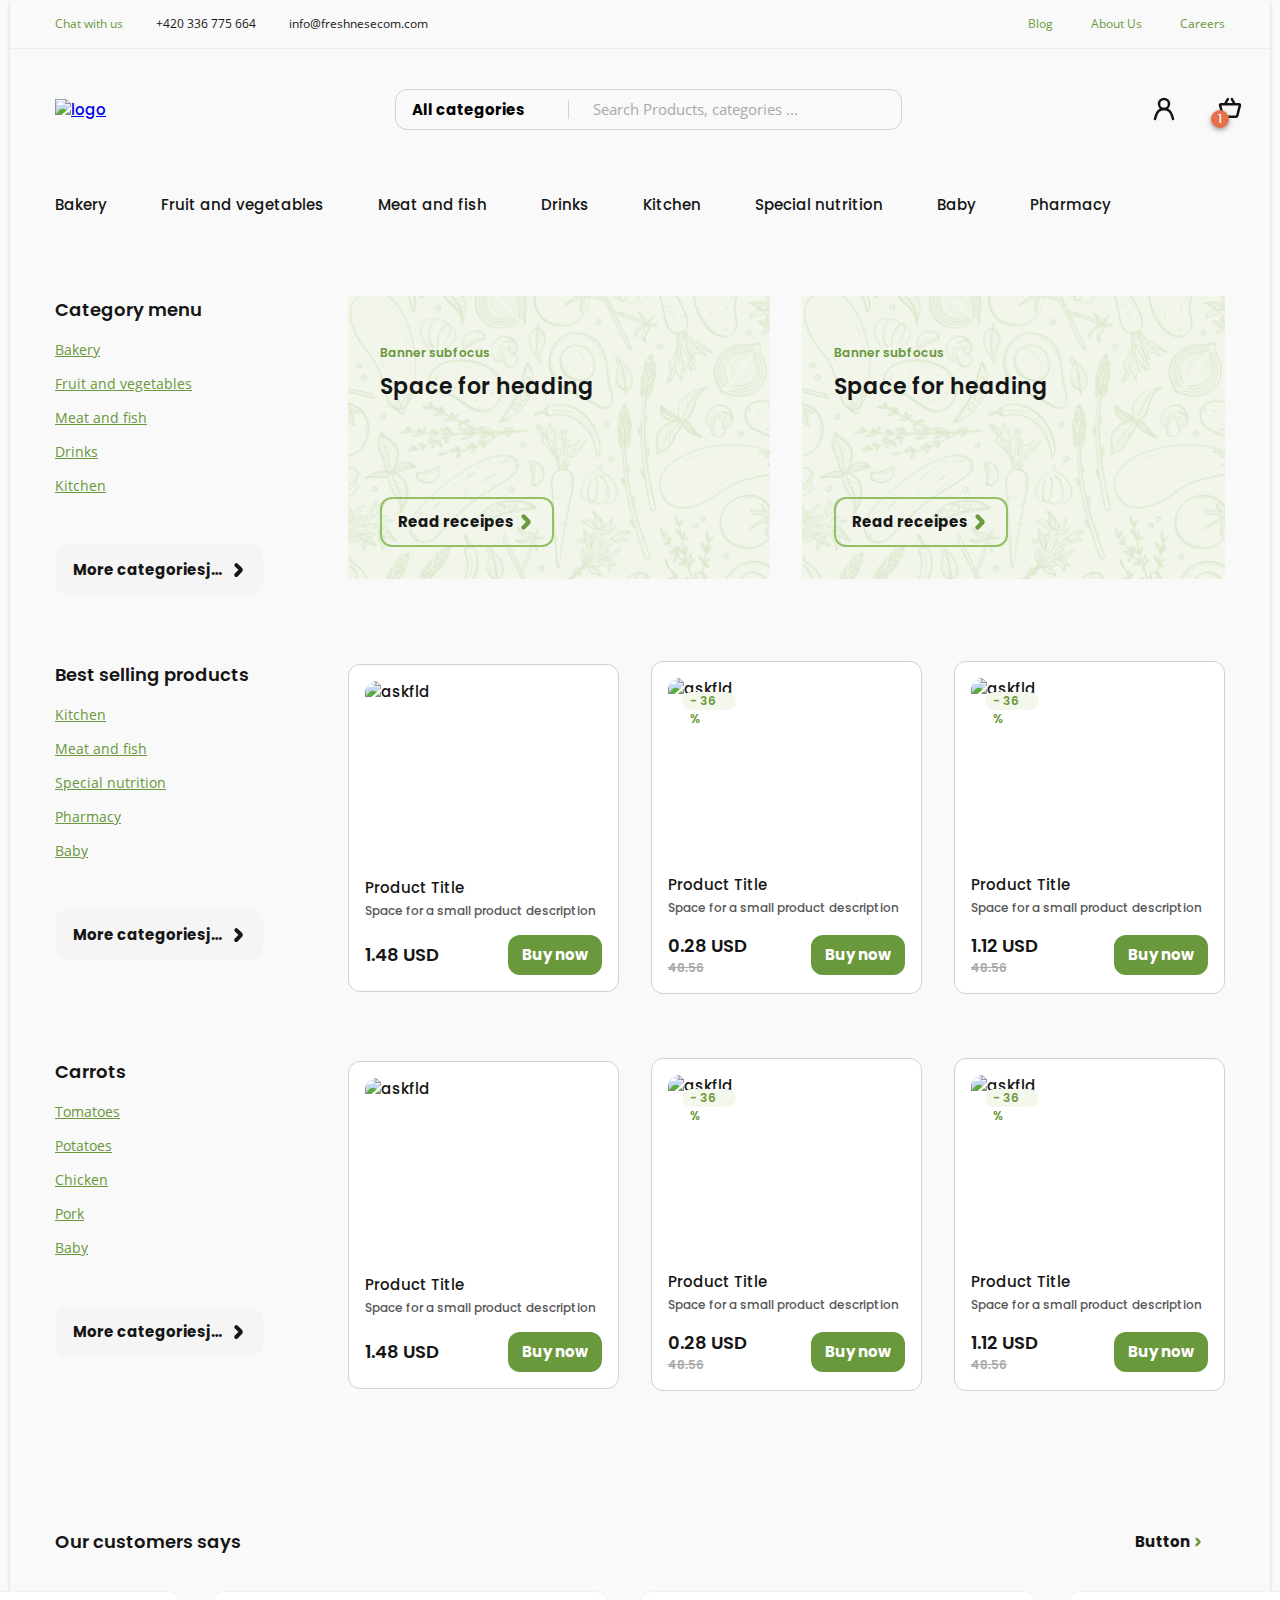
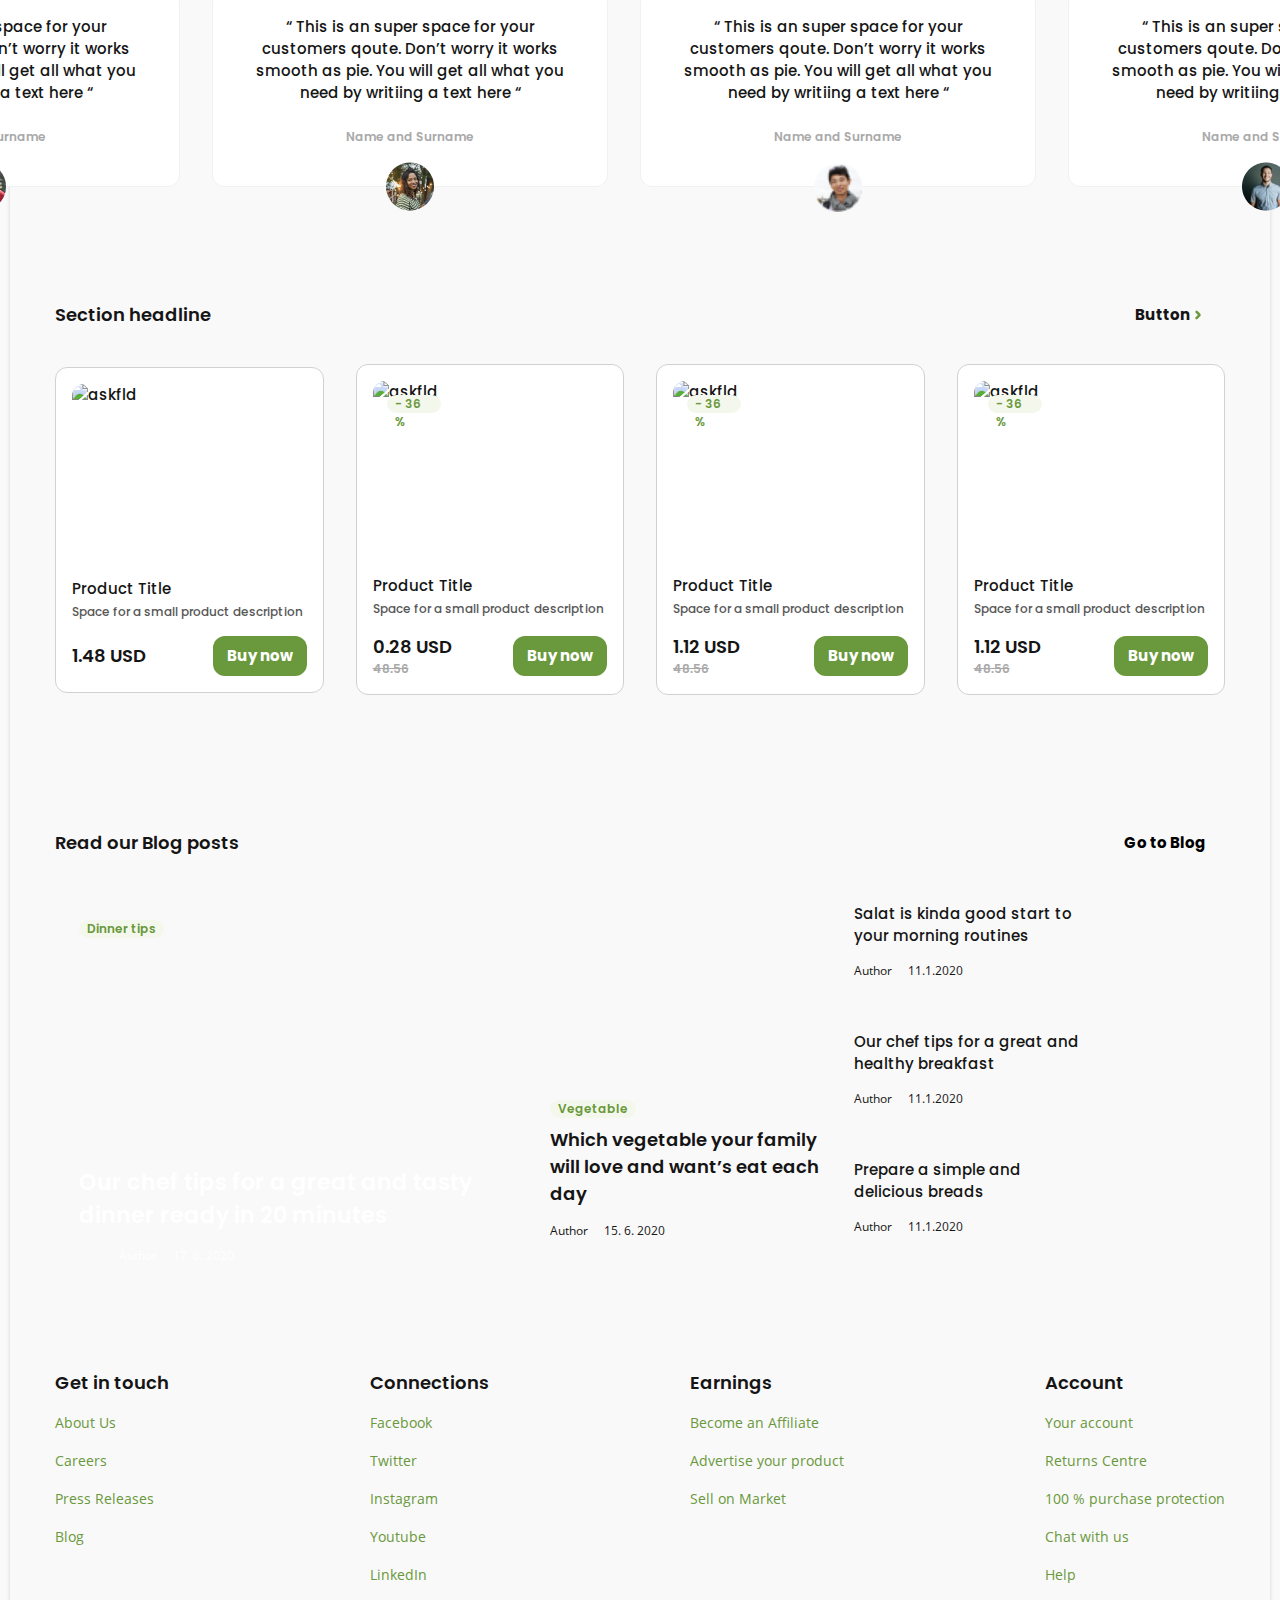
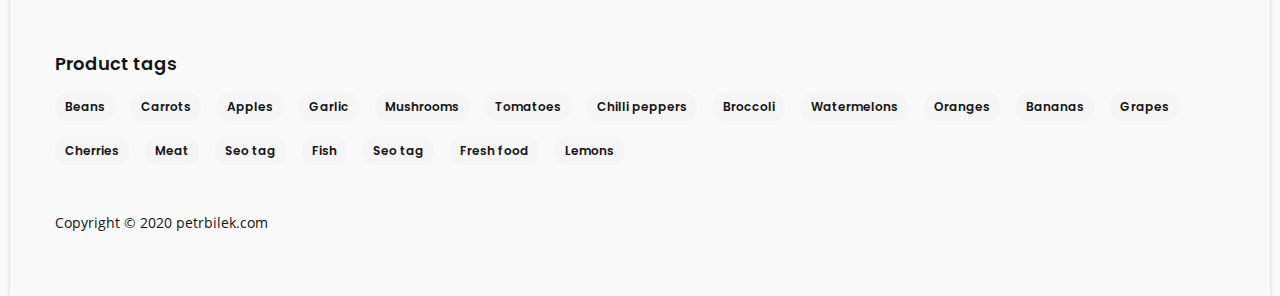
==== commit 12d85e75: "ibs commit" ====
--- a/index.html
+++ b/index.html
@@ -8,6 +8,7 @@
     <link rel="stylesheet" type="text/css" href="//cdn.jsdelivr.net/npm/slick-carousel@1.8.1/slick/slick.css"/>
     <link rel="stylesheet" href="/css/main.css">
   </head>
+
   <body>
 
     <div class="container">
@@ -29,8 +30,9 @@
           <h2 class="visually-hidden">call as</h2>
           <a class="header-main__logo-link" href="#"><img class="header-main__logo" src="/img/icon/site-logo.svg" alt="logo" width="177" height="18"></a>
           <form class="header-main__form" action="https://echo.htmlacademy.ru" method="POST">
+      
             <select class="header-main__selection" name="select" id="select">
-              <option value="" disabled selected>All categories</option>
+              <option value="all" selected>All categories</option>
               <option value="bakery">Bakery</option>
               <option value="fruit">Fruit</option>
               <option value="meat">Meat</option>
@@ -38,7 +40,7 @@
               <option value="drinks">Drinks</option>
               <option value="kitchen">Kitchen</option>
             </select>
-            <input class="header-main__search" type="text" name="search_products" id="search" placeholder="Search Products, categories ...">
+            <input class="header-main__search" type="text" name="search_products" id="search" placeholder="Search Products, categories ..." required>
             <button class="header-main__submit" type="submit"></button>
           </form>
           <div class="header-main__link-wrap">
@@ -54,86 +56,88 @@
           </div>
         </section>
         <nav class="site-header__nav site-nav">
-          <ul class="site-nav__list">
-            <li class="site-nav__item">
-              <a class="site-nav__link" href="#">Bakery</a>
-              <ul class="site-nav__drop-menu">
-                <li class="site-nav__drop-item"><a class="site-nav__drop-link" href="#">test1 test1 test1 test1 test1 test1</a></li>
-                <li class="site-nav__drop-item"><a class="site-nav__drop-link" href="#">test2</a></li>
-                <li class="site-nav__drop-item"><a class="site-nav__drop-link" href="#">test3</a></li>
-                <li class="site-nav__drop-item"><a class="site-nav__drop-link" href="#">test4</a></li>
-              </ul>
-            </li>
-            <li class="site-nav__item">
-              <a class="site-nav__link" href="#">Fruit and vegetables</a>
-              <ul class="site-nav__drop-menu">
-                <li class="site-nav__drop-item"><a class="site-nav__drop-link" href="#">test1</a></li>
-                <li class="site-nav__drop-item"><a class="site-nav__drop-link" href="#">test2</a></li>
-                <li class="site-nav__drop-item"><a class="site-nav__drop-link" href="#">test3</a></li>
-                <li class="site-nav__drop-item"><a class="site-nav__drop-link" href="#">test4</a></li>
-              </ul>
-            </li>
-            <li class="site-nav__item">
-              <a class="site-nav__link" href="#">Meat and fish</a>
-              <ul class="site-nav__drop-menu">
-                <li class="site-nav__drop-item"><a class="site-nav__drop-link" href="#">test1</a></li>
-                <li class="site-nav__drop-item"><a class="site-nav__drop-link" href="#">test2</a></li>
-                <li class="site-nav__drop-item"><a class="site-nav__drop-link" href="#">test3</a></li>
-                <li class="site-nav__drop-item"><a class="site-nav__drop-link" href="#">test4</a></li>
-              </ul>
-            </li>
-            <li class="site-nav__item">
-              <a class="site-nav__link" href="#">Drinks</a>
-              <ul class="site-nav__drop-menu">
-                <li class="site-nav__drop-item"><a class="site-nav__drop-link" href="#">test1</a></li>
-                <li class="site-nav__drop-item"><a class="site-nav__drop-link" href="#">test2</a></li>
-                <li class="site-nav__drop-item"><a class="site-nav__drop-link" href="#">test3</a></li>
-                <li class="site-nav__drop-item"><a class="site-nav__drop-link" href="#">test4</a></li>
-              </ul>
-            </li>
-            <li class="site-nav__item">
-              <a class="site-nav__link" href="#">Kitchen</a>
-              <ul class="site-nav__drop-menu">
-                <li class="site-nav__drop-item"><a class="site-nav__drop-link" href="#">test1</a></li>
-                <li class="site-nav__drop-item"><a class="site-nav__drop-link" href="#">test2</a></li>
-                <li class="site-nav__drop-item"><a class="site-nav__drop-link" href="#">test3</a></li>
-                <li class="site-nav__drop-item"><a class="site-nav__drop-link" href="#">test4</a></li>
-              </ul>
-            </li>
-            <li class="site-nav__item">
-              <a class="site-nav__link" href="#">Special nutrition</a>
-              <ul class="site-nav__drop-menu">
-                <li class="site-nav__drop-item"><a class="site-nav__drop-link" href="#">test1</a></li>
-                <li class="site-nav__drop-item"><a class="site-nav__drop-link" href="#">test2</a></li>
-                <li class="site-nav__drop-item"><a class="site-nav__drop-link" href="#">test3</a></li>
-                <li class="site-nav__drop-item"><a class="site-nav__drop-link" href="#">test4</a></li>
-              </ul>
-            </li>
-            <li class="site-nav__item">
-              <a class="site-nav__link" href="#">Baby</a>
-              <ul class="site-nav__drop-menu">
-                <li class="site-nav__drop-item"><a class="site-nav__drop-link" href="#">test1</a></li>
-                <li class="site-nav__drop-item"><a class="site-nav__drop-link" href="#">test2</a></li>
-                <li class="site-nav__drop-item"><a class="site-nav__drop-link" href="#">test3</a></li>
-                <li class="site-nav__drop-item"><a class="site-nav__drop-link" href="#">test4</a></li>
-              </ul>
-            </li>
-            <li class="site-nav__item">
-              <a class="site-nav__link" href="#">Pharmacy</a>
-              <ul class="site-nav__drop-menu">
-                <li class="site-nav__drop-item"><a class="site-nav__drop-link" href="#">test1</a></li>
-                <li class="site-nav__drop-item"><a class="site-nav__drop-link" href="#">test2</a></li>
-                <li class="site-nav__drop-item"><a class="site-nav__drop-link" href="#">test3</a></li>
-                <li class="site-nav__drop-item"><a class="site-nav__drop-link" href="#">test4</a></li>
-              </ul>
-            </li>
-          </ul>
+          <div class="site-nav__list-wrapper">
+            <ul class="site-nav__list">
+              <li class="site-nav__item">
+                <a class="site-nav__link" href="#">Bakery</a>
+                <ul class="site-nav__drop-menu">
+                  <li class="site-nav__drop-item"><a class="site-nav__drop-link" href="#">test1 test1 test1 test1 test1 test1</a></li>
+                  <li class="site-nav__drop-item"><a class="site-nav__drop-link" href="#">test2</a></li>
+                  <li class="site-nav__drop-item"><a class="site-nav__drop-link" href="#">test3</a></li>
+                  <li class="site-nav__drop-item"><a class="site-nav__drop-link" href="#">test4</a></li>
+                </ul>
+              </li>
+              <li class="site-nav__item">
+                <a class="site-nav__link" href="#">Fruit and vegetables</a>
+                <ul class="site-nav__drop-menu">
+                  <li class="site-nav__drop-item"><a class="site-nav__drop-link" href="#">test1</a></li>
+                  <li class="site-nav__drop-item"><a class="site-nav__drop-link" href="#">test2</a></li>
+                  <li class="site-nav__drop-item"><a class="site-nav__drop-link" href="#">test3</a></li>
+                  <li class="site-nav__drop-item"><a class="site-nav__drop-link" href="#">test4</a></li>
+                </ul>
+              </li>
+              <li class="site-nav__item">
+                <a class="site-nav__link" href="#">Meat and fish</a>
+                <ul class="site-nav__drop-menu">
+                  <li class="site-nav__drop-item"><a class="site-nav__drop-link" href="#">test1</a></li>
+                  <li class="site-nav__drop-item"><a class="site-nav__drop-link" href="#">test2</a></li>
+                  <li class="site-nav__drop-item"><a class="site-nav__drop-link" href="#">test3</a></li>
+                  <li class="site-nav__drop-item"><a class="site-nav__drop-link" href="#">test4</a></li>
+                </ul>
+              </li>
+              <li class="site-nav__item">
+                <a class="site-nav__link" href="#">Drinks</a>
+                <ul class="site-nav__drop-menu">
+                  <li class="site-nav__drop-item"><a class="site-nav__drop-link" href="#">test1</a></li>
+                  <li class="site-nav__drop-item"><a class="site-nav__drop-link" href="#">test2</a></li>
+                  <li class="site-nav__drop-item"><a class="site-nav__drop-link" href="#">test3</a></li>
+                  <li class="site-nav__drop-item"><a class="site-nav__drop-link" href="#">test4</a></li>
+                </ul>
+              </li>
+              <li class="site-nav__item">
+                <a class="site-nav__link" href="#">Kitchen</a>
+                <ul class="site-nav__drop-menu">
+                  <li class="site-nav__drop-item"><a class="site-nav__drop-link" href="#">test1</a></li>
+                  <li class="site-nav__drop-item"><a class="site-nav__drop-link" href="#">test2</a></li>
+                  <li class="site-nav__drop-item"><a class="site-nav__drop-link" href="#">test3</a></li>
+                  <li class="site-nav__drop-item"><a class="site-nav__drop-link" href="#">test4</a></li>
+                </ul>
+              </li>
+              <li class="site-nav__item">
+                <a class="site-nav__link" href="#">Special nutrition</a>
+                <ul class="site-nav__drop-menu">
+                  <li class="site-nav__drop-item"><a class="site-nav__drop-link" href="#">test1</a></li>
+                  <li class="site-nav__drop-item"><a class="site-nav__drop-link" href="#">test2</a></li>
+                  <li class="site-nav__drop-item"><a class="site-nav__drop-link" href="#">test3</a></li>
+                  <li class="site-nav__drop-item"><a class="site-nav__drop-link" href="#">test4</a></li>
+                </ul>
+              </li>
+              <li class="site-nav__item">
+                <a class="site-nav__link" href="#">Baby</a>
+                <ul class="site-nav__drop-menu">
+                  <li class="site-nav__drop-item"><a class="site-nav__drop-link" href="#">test1</a></li>
+                  <li class="site-nav__drop-item"><a class="site-nav__drop-link" href="#">test2</a></li>
+                  <li class="site-nav__drop-item"><a class="site-nav__drop-link" href="#">test3</a></li>
+                  <li class="site-nav__drop-item"><a class="site-nav__drop-link" href="#">test4</a></li>
+                </ul>
+              </li>
+              <li class="site-nav__item">
+                <a class="site-nav__link" href="#">Pharmacy</a>
+                <ul class="site-nav__drop-menu">
+                  <li class="site-nav__drop-item"><a class="site-nav__drop-link" href="#">test1</a></li>
+                  <li class="site-nav__drop-item"><a class="site-nav__drop-link" href="#">test2</a></li>
+                  <li class="site-nav__drop-item"><a class="site-nav__drop-link" href="#">test3</a></li>
+                  <li class="site-nav__drop-item"><a class="site-nav__drop-link" href="#">test4</a></li>
+                </ul>
+              </li>
+            </ul>
+          </div>
         </nav>
       </header>
 
       <main class="site-main">
         <h1 class="visually-hidden">Freshnesecom always fresh and new products for you</h1>
-
+        
       <div class="category-menu">
         <section class="index-filter">
           <h2 class="index-filter__title">Category menu</h2>
@@ -143,7 +147,7 @@
             </li>
 
             <li class="index-filter__item">
-              <a class="index-filter__link" href="fruit.html">Fruit and vegetables</a>
+              <a class="index-filter__link" href="#">Fruit and vegetables</a>
             </li>
 
             <li class="index-filter__item">
@@ -159,7 +163,9 @@
             </li>
           </ul>
 
-          <a class="index-filter__btn" href="#">More categories</a>
+          <a class="index-filter__btn" href="#">
+            <span class="index-filter__btn-txt">More categoriesjdfjksladfjklsd;afjklsd;ajfkls;j</span>
+          </a>
         </section>
 
         <div class="cards-group">
@@ -168,7 +174,7 @@
             <h2 class="cards-group__title">Space for heading</h2>
             <a class="cards-group__link" href="#">Read receipes</a>
           </section>
-
+        
           <section class="cards-group__card">
             <p class="cards-group__subtitle">Banner subfocus</p>
             <h2 class="cards-group__title">Space for heading</h2>
@@ -202,7 +208,9 @@
             </li>
           </ul>
 
-          <a class="index-filter__btn" href="#">More categories</a>
+          <a class="index-filter__btn" href="#">
+            <span class="index-filter__btn-txt">More categoriesjdfjksladfjklsd;afjklsd;ajfkls;j</span>
+          </a>
         </section>
 
         <section class="index-products">
@@ -220,7 +228,7 @@
                 <a class="link-buy-now" href="#">Buy now</a>
               </div>
             </li>
-
+            
             <li class="index-products__item">
               <span class="index-products__discount">- 36 %</span>
               <img class="index-products__img" src="https://picsum.photos//237/180?random2" alt="askfld" width="237" height="180">
@@ -234,7 +242,7 @@
                 <a class="link-buy-now" href="#">Buy now</a>
               </div>
             </li>
-
+            
             <li class="index-products__item">
               <span class="index-products__discount">- 36 %</span>
               <img class="index-products__img" src="https://picsum.photos//237/180?random3" alt="askfld" width="237" height="180">
@@ -277,7 +285,9 @@
             </li>
           </ul>
 
-          <a class="index-filter__btn" href="#">More categories</a>
+          <a class="index-filter__btn" href="#">
+            <span class="index-filter__btn-txt">More categoriesjdfjksladfjklsd;afjklsd;ajfkls;j</span>
+          </a>
         </section>
 
         <section class="index-products">
@@ -294,7 +304,7 @@
                 <a class="link-buy-now" href="#">Buy now</a>
               </div>
             </li>
-
+            
             <li class="index-products__item">
               <span class="index-products__discount">- 36 %</span>
               <img class="index-products__img" src="https://picsum.photos//237/180?random2" alt="askfld" width="237" height="180">
@@ -308,7 +318,7 @@
                 <a class="link-buy-now" href="#">Buy now</a>
               </div>
             </li>
-
+            
             <li class="index-products__item">
               <span class="index-products__discount">- 36 %</span>
               <img class="index-products__img" src="https://picsum.photos//237/180?random3" alt="askfld" width="237" height="180">
@@ -332,7 +342,7 @@
           <h2 class="slicking-section__title">Our customers says</h2>
           <button class="slicking-section__btn">Button</button>
         </div>
-
+        
         <ul class="slicking-section__list slicking">
           <li class="slicking__item">
             <blockquote class="slicking__block-q-te">“ This is an super space for your customers qoute. Don’t worry it works smooth as pie. You will get all what you need by writiing a text here “</blockquote>
@@ -389,7 +399,7 @@
                 <a class="link-buy-now" href="#">Buy now</a>
               </div>
             </li>
-
+          
             <li class="index-products__item section-headline-products__item">
               <span class="index-products__discount">- 36 %</span>
               <img class="index-products__img" src="https://picsum.photos//237/180?random2" alt="askfld" width="237" height="180">
@@ -403,7 +413,7 @@
                 <a class="link-buy-now" href="#">Buy now</a>
               </div>
             </li>
-
+          
             <li class="index-products__item section-headline-products__item">
               <span class="index-products__discount">- 36 %</span>
               <img class="index-products__img" src="https://picsum.photos//237/180?random3" alt="askfld" width="237" height="180">
@@ -435,93 +445,83 @@
         </div>
       </div>
 
-      <section class="eat-blog">
-        <div class="eat-blog__header">
-          <h2 class="eat-blog__heading">Read our Blog posts</h2>
-          <a class="eat-blog__link" href="blog.html">GO to Blog</a>
+      <section class="site-main__blog headline blog">
+        <div class="headline__header">
+          <h2 class="headline__heading">Read our Blog posts</h2>
+          <button class="headline__button" type="button">Go to Blog</button>
         </div>
 
-        <div class="eat-blog__content">
-
-          <div class="eat-blog__dinner">
-            <a class="eat-blog__dinner-link" href="#">Dinner tips</a>
-            <h3 class="eat-blog__dinner-title">Our chef tips for a great and tasty dinner ready in 20 minutes</h3>
-
-            <div class="eat-blog__dinner-bottom">
-              <picture class="eat-blog__author-pic">
-                <img class="eat-blog__author-img" src="/img/author-img.png" alt="author" width="32" height="32" srcset="/img/author-img.png 1x, /img/author-img@2x.png 2x">
-              </picture>
-              <span class="eat-blog__author">Author</span>
-              <time class="eat-blog__author-date" datetime="2020-06-17">17. 6. 2020</time>
+        <div class="blog__box">
+          <a class="blog__link-box" href="#">
+            <div class="blog__card">
+              <span class="blog__card-info">Dinner tips</span>
+              <h3 class="blog__card-heading">Our chef tips for a great and tasty dinner ready in 20 minutes</h3>
+              <div class="blog__author">
+                <span class="blog__author-name">Author</span>
+                <time class="blog__author-time" datetime="2020-06-17">17. 6. 2020</time>
+              </div>
             </div>
+          </a>
+          <div class="blog__eat-box">
+            <a class="blog__eat-links blog__eat-column" href="#">
+              <div class="blog__eat-column-card">
+                <span class="blog__column-info">
+                  Vegetable
+                </span>
+                <h3 class="blog__column-heading">
+                  Which vegetable your family will love and want’s eat each day
+                </h3>
+                <div class="blog__column-author">
+                  <span class="blog__column-author-name">Author</span>
+                  <time class="blog__column-author-time" datetime="2020-06-15">15. 6. 2020</time>
+                </div>
+              </div>
+            </a>
+            <ul class="blog__eat-list">
+              <li class="blog__eat-item">
+                <a class="blog__eat-link blog__salat" href="#">
+                  <div class="blog__feature">
+                    <h3 class="blog__eat-heading">Salat is kinda good start to your morning routines </h3>
+                    <div class="blog__eat-author">
+                      <span class="blog__eat-author-name">Author</span>
+                      <time class="blog__eat-author-time" datetime="2020-01-11">11.1.2020</time>
+                    </div>
+                  </div>
+                </a>
+              </li>
+              <li class="blog__eat-item">
+                <a class="blog__eat-link blog__breakfast" href="#">
+                  <div class="blog__feature">
+                    <h3 class="blog__eat-heading">Our chef tips for a great and healthy breakfast</h3>
+                    <div class="blog__eat-author">
+                      <span class="blog__eat-author-name">Author</span>
+                      <time class="blog__eat-author-time" datetime="2020-01-11">11.1.2020</time>
+                    </div>
+                  </div>
+                </a>
+              </li>
+              <li class="blog__eat-item">
+                <a class="blog__eat-link blog__bread" href="#">
+                  <div class="blog__feature">
+                    <h3 class="blog__eat-heading">Prepare a simple and delicious breads</h3>
+                    <div class="blog__eat-author">
+                      <span class="blog__eat-author-name">Author</span>
+                      <time class="blog__eat-author-time" datetime="2020-01-11">11.1.2020</time>
+                    </div>
+                  </div>
+                </a>
+              </li>
+            </ul>
           </div>
-
-          <div class="eat-blog__vegetable">
-
-            <picture class="eat-blog__vegetable-pic">
-              <img class="eat-blog__vegetable-top" src="/img/salat.png" alt="salat" width="269" height="180" srcset="/img/salat.png 1x, /img/salat@2x.png 2x">
-            </picture>
-
-            <div class="eat-blog__vegetable-content">
-              <a class="eat-blog__vegetable-link" href="#">Vegetable</a>
-              <h3 class="eat-blog__vegetable-title">Which vegetable your family will love and want’s eat each day</h3>
-              <div class="eat-blog__vegetable-bottom">
-                <span class="eat-blog__vegetable-author">Author</span>
-                <time class="eat-blog__author-date eat-blog__author-date--dark" datetime="2020-06-15">15. 6. 2020</time>
-              </div>
-            </div>
-
-          </div>
-
-          <ul class="eat-blog__salats">
-
-            <li class="eat-blog__salat">
-              <div class="eat-blog__salat-content">
-                <h3 class="eat-blog__salat-title">Salat is kinda good start to your morning routines</h3>
-                <div class="eat-blog__vegetable-bottom">
-                  <span class="eat-blog__vegetable-author">Author</span>
-                  <time class="eat-blog__author-date eat-blog__author-date--dark" datetime="2020-01-14">14.1.2020</time>
-                </div>
-              </div>
-              <picture class="eat-blog__salat-pic">
-                <img class="eat-blog__salat-img" src="/img/fruit.png" alt=" " width="96" height="96" srcset="/img/fruit.png 1x, /img/fruit@2x.png 2x">
-              </picture>
-            </li>
-
-            <li class="eat-blog__salat">
-              <div class="eat-blog__salat-content">
-                <h3 class="eat-blog__salat-title">Our chef tips for a great and healthy breakfast</h3>
-                <div class="eat-blog__vegetable-bottom">
-                  <span class="eat-blog__vegetable-author">Author</span>
-                  <time class="eat-blog__author-date eat-blog__author-date--dark" datetime="2020-01-14">14.1.2020</time>
-                </div>
-              </div>
-              <picture class="eat-blog__salat-pic">
-                <img class="eat-blog__salat-img" src="/img/fruit-plate.png" alt=" " width="96" height="96" srcset="/img/fruit-plate.png 1x, /img/fruit-plate@2x.png 2x">
-              </picture>
-            </li>
-
-            <li class="eat-blog__salat">
-              <div class="eat-blog__salat-content">
-                <h3 class="eat-blog__salat-title">Prepare a simple and delicious breads</h3>
-                <div class="eat-blog__vegetable-bottom">
-                  <span class="eat-blog__vegetable-author">Author</span>
-                  <time class="eat-blog__author-date eat-blog__author-date--dark" datetime="2020-01-14">14.1.2020</time>
-                </div>
-              </div>
-              <picture class="eat-blog__salat-pic">
-                <img class="eat-blog__salat-img" src="img/fruit-mix.png" alt=" " width="96" height="96" srcset="img/fruit-mix.png 1x, img/fruit-mix@2x.png 2x">
-              </picture>
-            </li>
-          </ul>
         </div>
+
       </section>
 
       </main>
 
 
       <footer class="site-footer">
-
+      
         <section class="site-footer__top footer-top">
           <div class="footer-top__content">
             <h3 class="footer-top__heading">Get in touch</h3>
@@ -593,8 +593,8 @@
 
     <section class="search-modal">
       <h2 class="visually-hidden">find as</h2>
-      <form class="search-modal__form" action="https://echo.htmlacademy.ru" method="POST">
-
+      <form class="search-modal__form" action="https://echo.htmlacademy.ru" method="POST">        
+          
         <select class="search-modal__selection" name="select" id="select_modal">
           <option value="" disabled selected>All categories</option>
           <option value="bakery">Bakery</option>
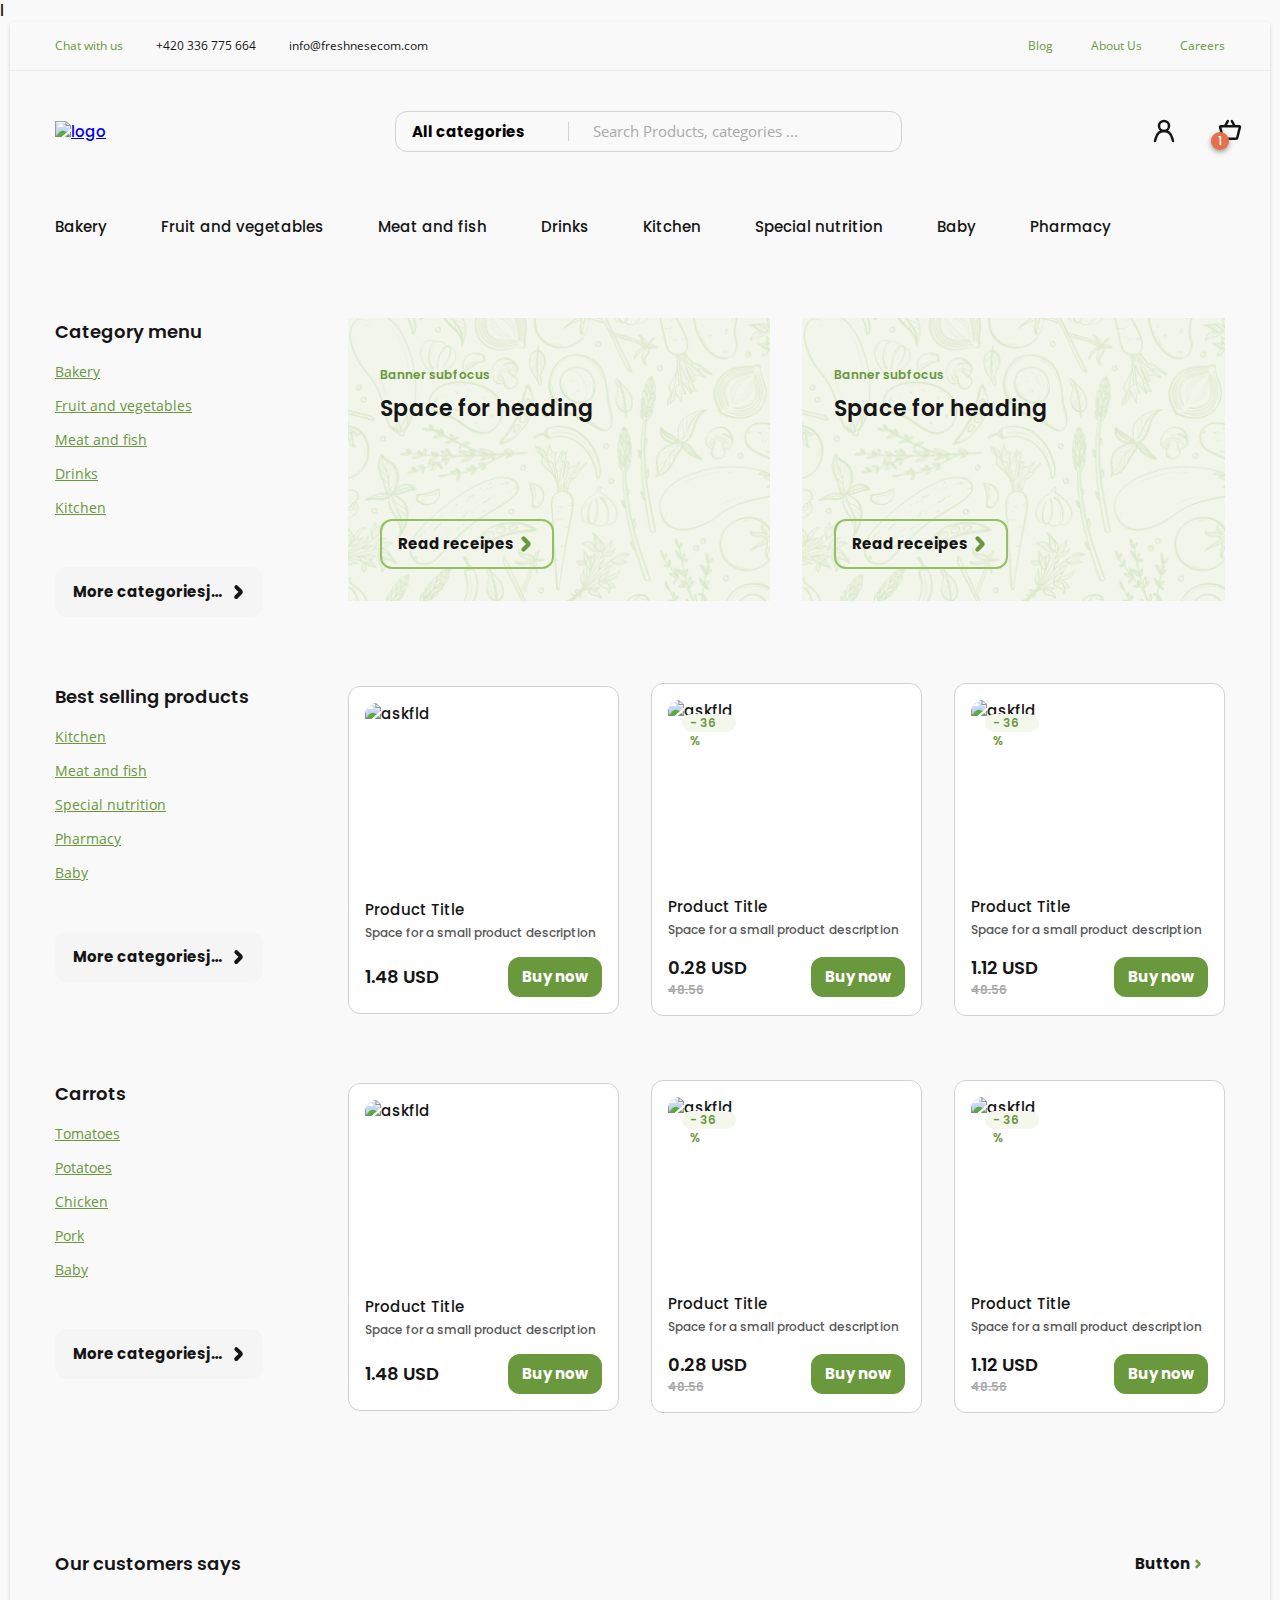
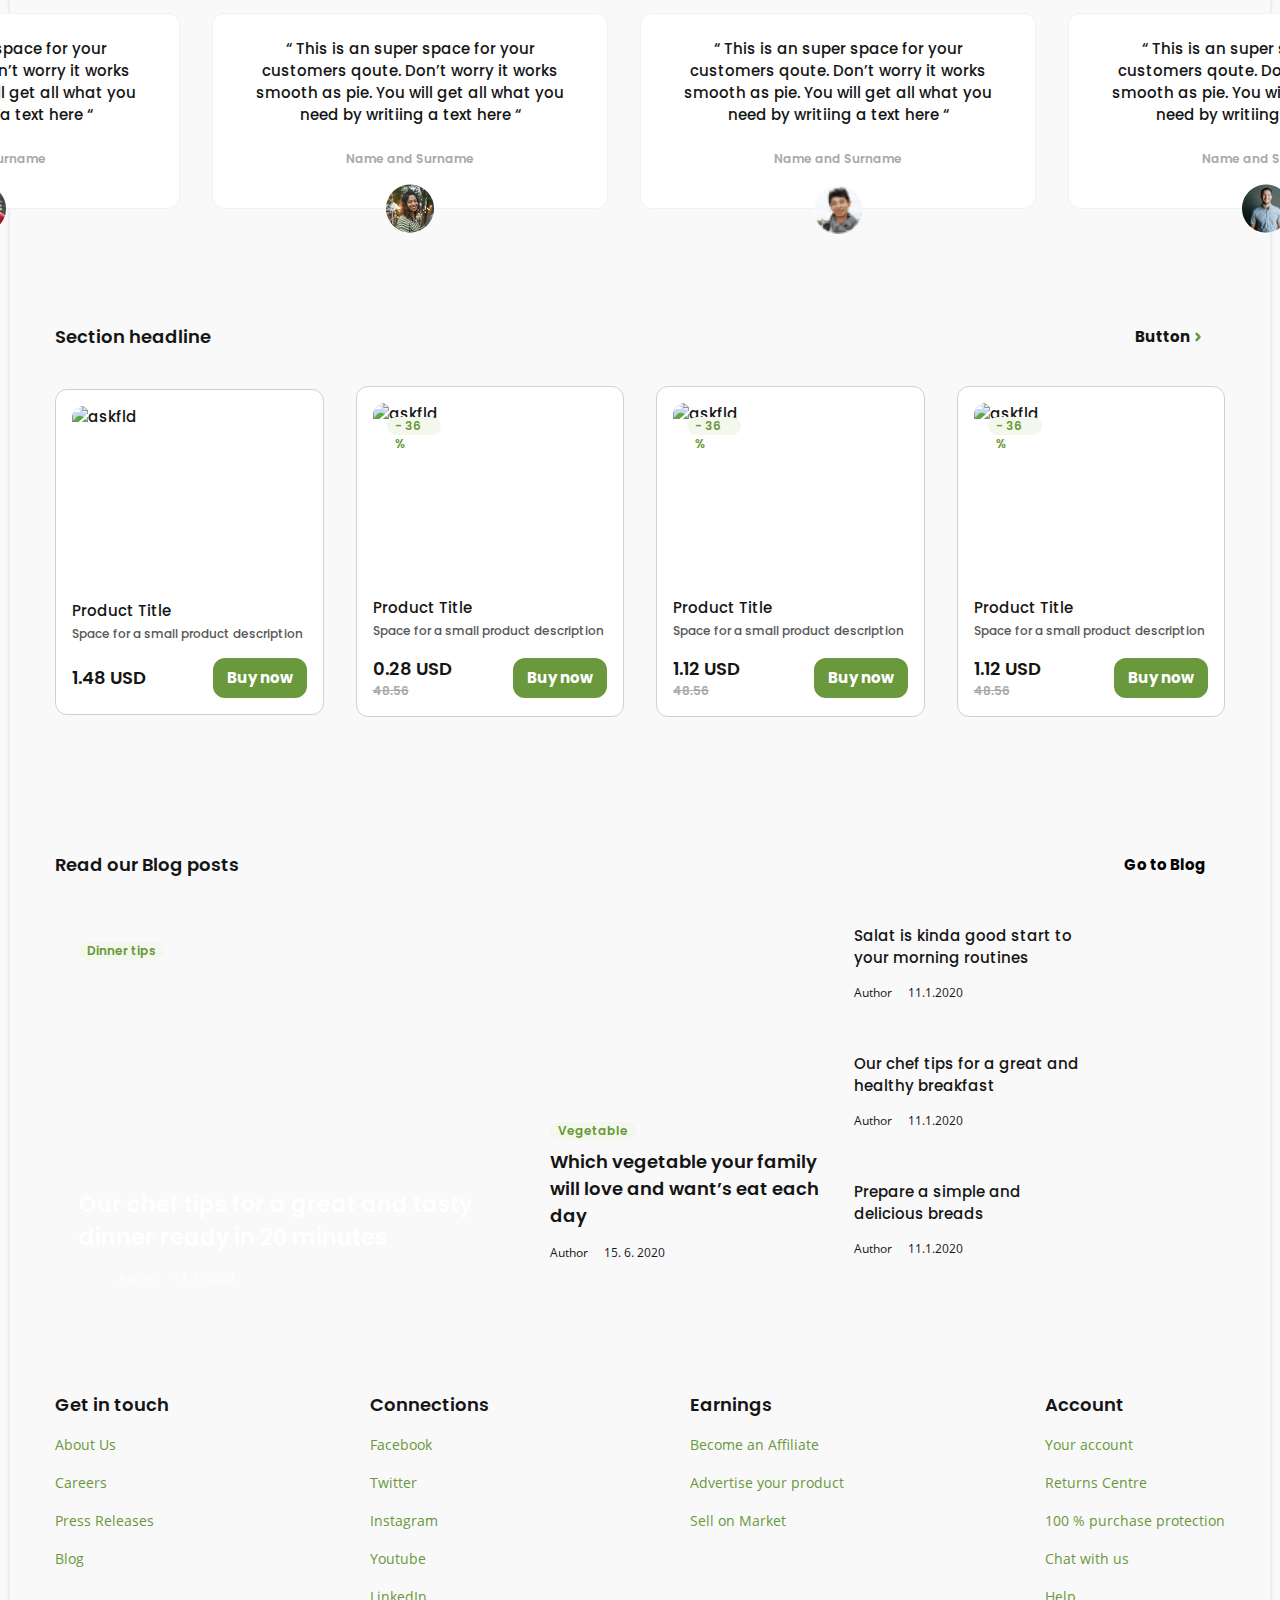
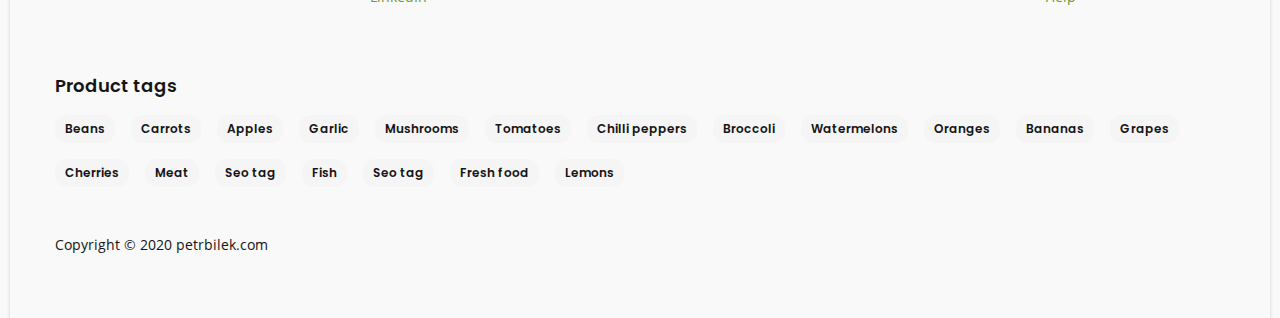
==== commit ee6feec5: "second-initial" ====
--- a/index.html
+++ b/index.html
@@ -8,7 +8,7 @@
     <link rel="stylesheet" type="text/css" href="//cdn.jsdelivr.net/npm/slick-carousel@1.8.1/slick/slick.css"/>
     <link rel="stylesheet" href="/css/main.css">
   </head>
-
+l
   <body>
 
     <div class="container">
@@ -30,8 +30,9 @@
           <h2 class="visually-hidden">call as</h2>
           <a class="header-main__logo-link" href="#"><img class="header-main__logo" src="/img/icon/site-logo.svg" alt="logo" width="177" height="18"></a>
           <form class="header-main__form" action="https://echo.htmlacademy.ru" method="POST">
-      
-            <select class="header-main__selection" name="select" id="select">
+
+            <select class="header-main__selection" name="select" id="select" autocomplete="off">
+              <option value="all">All categories</option>
               <option value="all" selected>All categories</option>
               <option value="bakery">Bakery</option>
               <option value="fruit">Fruit</option>
@@ -137,7 +138,7 @@
 
       <main class="site-main">
         <h1 class="visually-hidden">Freshnesecom always fresh and new products for you</h1>
-        
+
       <div class="category-menu">
         <section class="index-filter">
           <h2 class="index-filter__title">Category menu</h2>
@@ -174,7 +175,7 @@
             <h2 class="cards-group__title">Space for heading</h2>
             <a class="cards-group__link" href="#">Read receipes</a>
           </section>
-        
+
           <section class="cards-group__card">
             <p class="cards-group__subtitle">Banner subfocus</p>
             <h2 class="cards-group__title">Space for heading</h2>
@@ -228,7 +229,7 @@
                 <a class="link-buy-now" href="#">Buy now</a>
               </div>
             </li>
-            
+
             <li class="index-products__item">
               <span class="index-products__discount">- 36 %</span>
               <img class="index-products__img" src="https://picsum.photos//237/180?random2" alt="askfld" width="237" height="180">
@@ -242,7 +243,7 @@
                 <a class="link-buy-now" href="#">Buy now</a>
               </div>
             </li>
-            
+
             <li class="index-products__item">
               <span class="index-products__discount">- 36 %</span>
               <img class="index-products__img" src="https://picsum.photos//237/180?random3" alt="askfld" width="237" height="180">
@@ -304,7 +305,7 @@
                 <a class="link-buy-now" href="#">Buy now</a>
               </div>
             </li>
-            
+
             <li class="index-products__item">
               <span class="index-products__discount">- 36 %</span>
               <img class="index-products__img" src="https://picsum.photos//237/180?random2" alt="askfld" width="237" height="180">
@@ -318,7 +319,7 @@
                 <a class="link-buy-now" href="#">Buy now</a>
               </div>
             </li>
-            
+
             <li class="index-products__item">
               <span class="index-products__discount">- 36 %</span>
               <img class="index-products__img" src="https://picsum.photos//237/180?random3" alt="askfld" width="237" height="180">
@@ -342,7 +343,7 @@
           <h2 class="slicking-section__title">Our customers says</h2>
           <button class="slicking-section__btn">Button</button>
         </div>
-        
+
         <ul class="slicking-section__list slicking">
           <li class="slicking__item">
             <blockquote class="slicking__block-q-te">“ This is an super space for your customers qoute. Don’t worry it works smooth as pie. You will get all what you need by writiing a text here “</blockquote>
@@ -399,7 +400,7 @@
                 <a class="link-buy-now" href="#">Buy now</a>
               </div>
             </li>
-          
+
             <li class="index-products__item section-headline-products__item">
               <span class="index-products__discount">- 36 %</span>
               <img class="index-products__img" src="https://picsum.photos//237/180?random2" alt="askfld" width="237" height="180">
@@ -413,7 +414,7 @@
                 <a class="link-buy-now" href="#">Buy now</a>
               </div>
             </li>
-          
+
             <li class="index-products__item section-headline-products__item">
               <span class="index-products__discount">- 36 %</span>
               <img class="index-products__img" src="https://picsum.photos//237/180?random3" alt="askfld" width="237" height="180">
@@ -521,7 +522,7 @@
 
 
       <footer class="site-footer">
-      
+
         <section class="site-footer__top footer-top">
           <div class="footer-top__content">
             <h3 class="footer-top__heading">Get in touch</h3>
@@ -593,8 +594,8 @@
 
     <section class="search-modal">
       <h2 class="visually-hidden">find as</h2>
-      <form class="search-modal__form" action="https://echo.htmlacademy.ru" method="POST">        
-          
+      <form class="search-modal__form" action="https://echo.htmlacademy.ru" method="POST">
+
         <select class="search-modal__selection" name="select" id="select_modal">
           <option value="" disabled selected>All categories</option>
           <option value="bakery">Bakery</option>
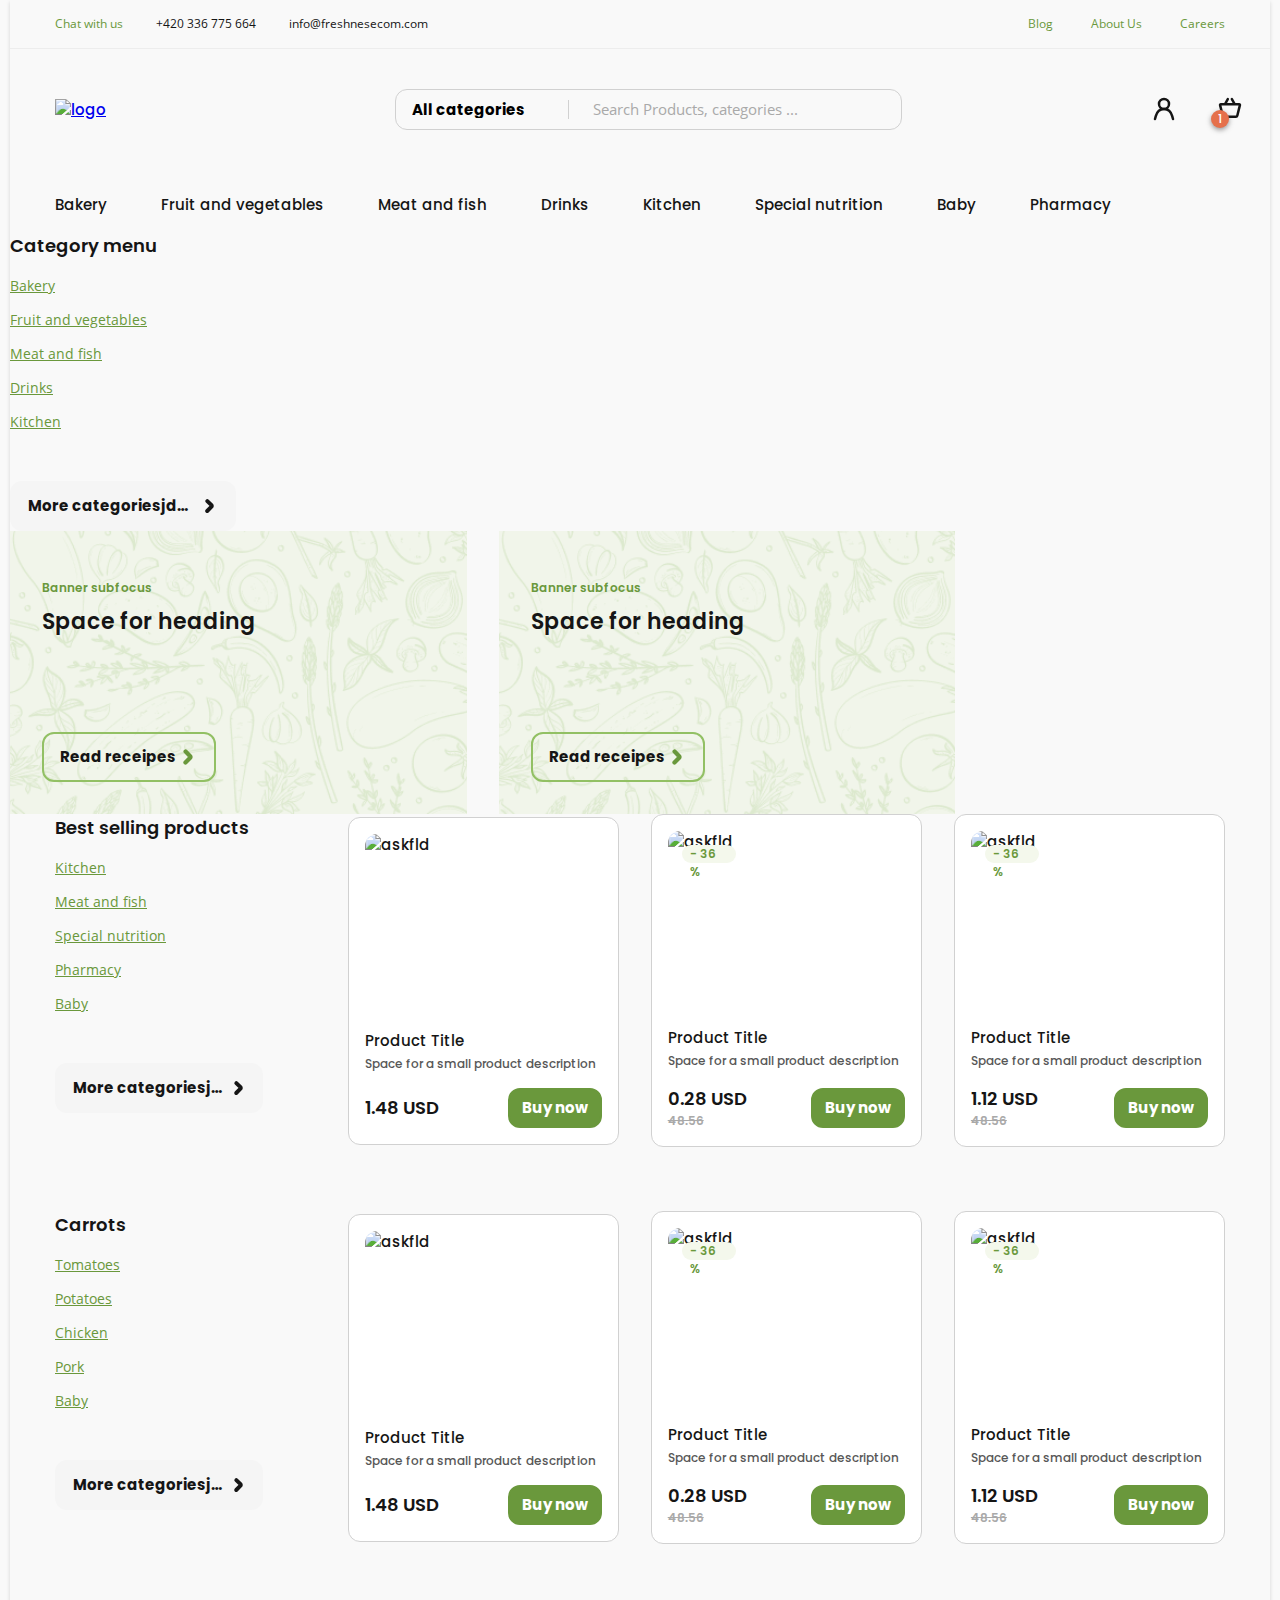
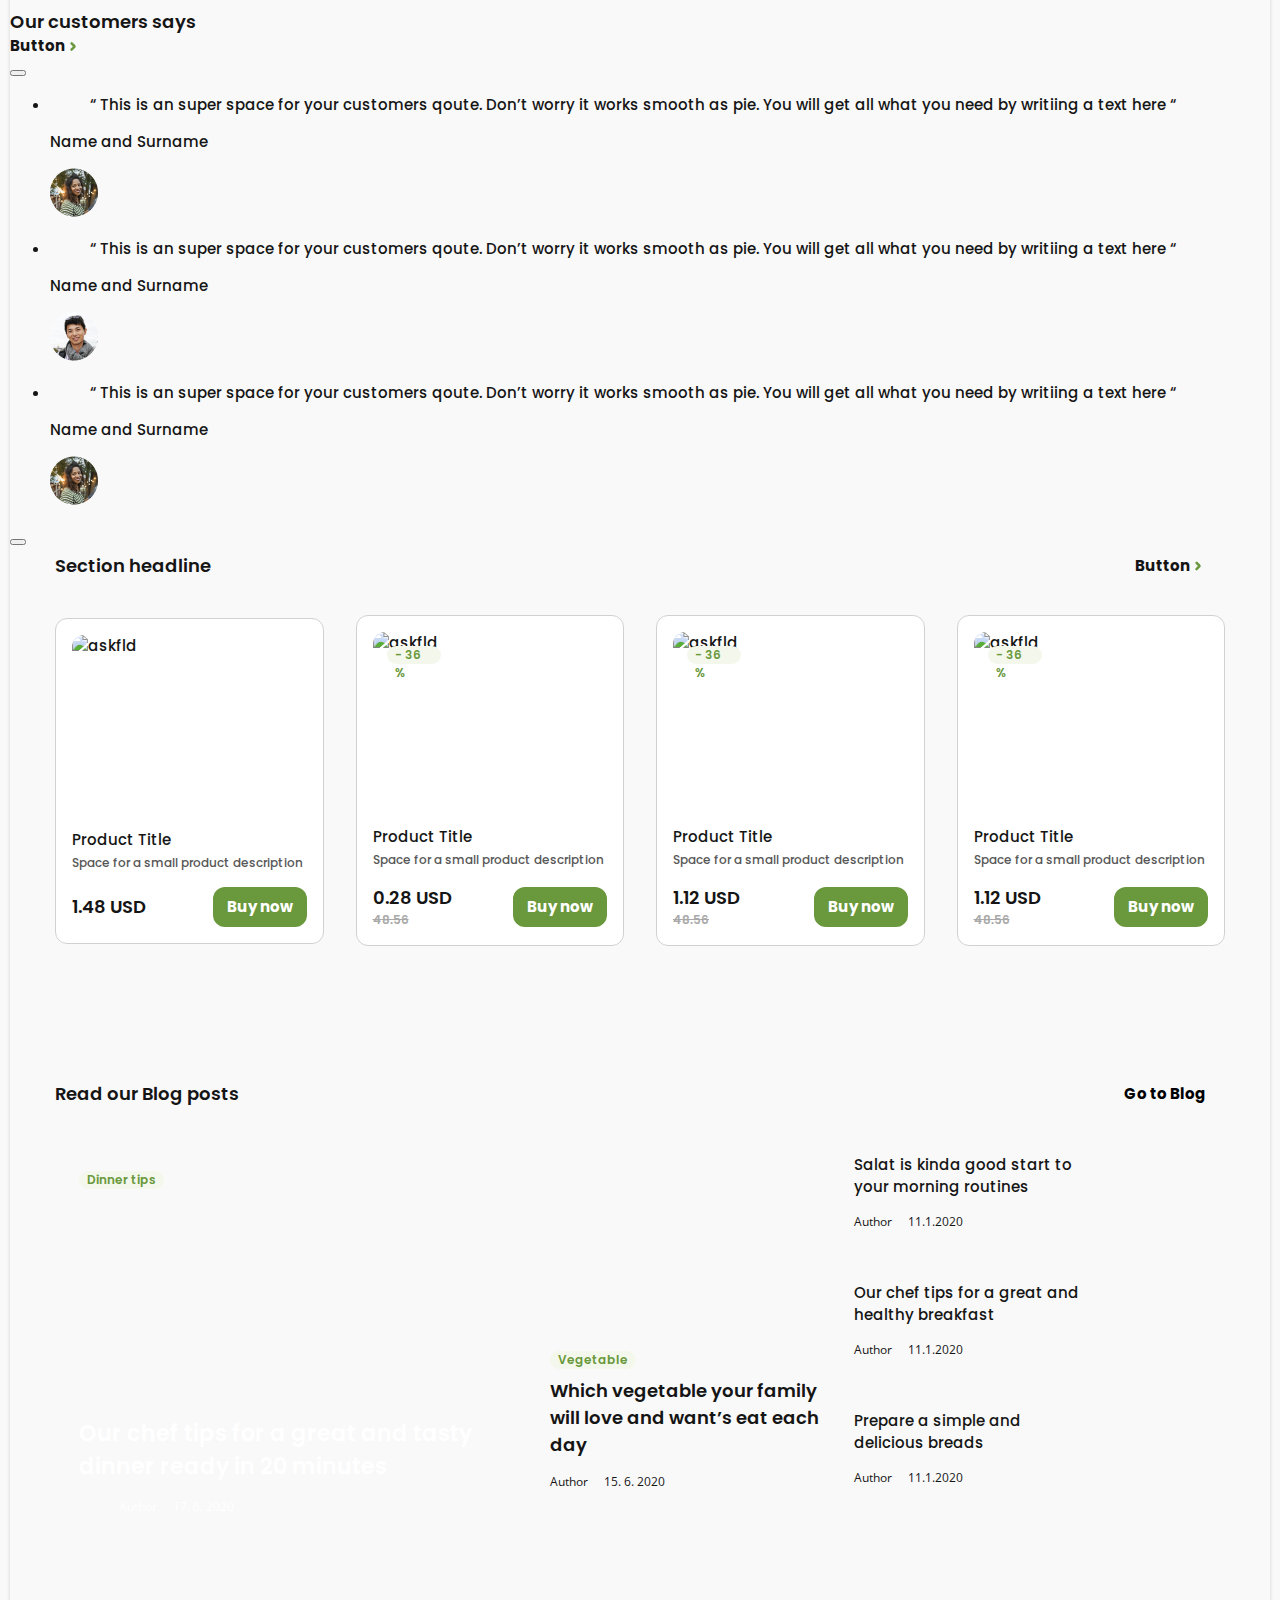
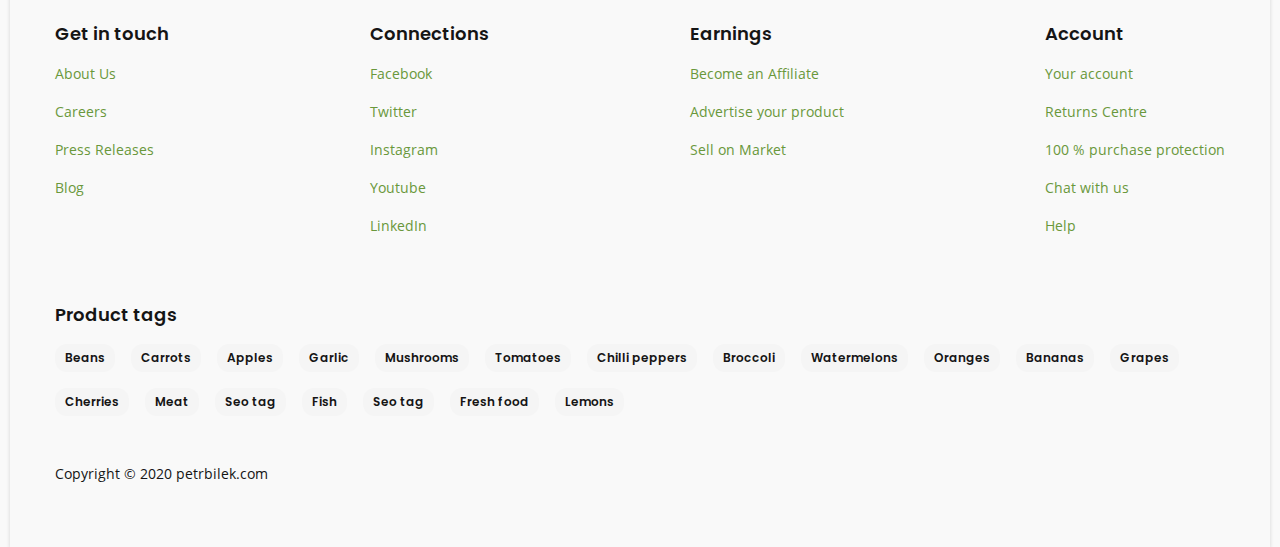
==== commit 0895e052: "add category page" ====
--- a/index.html
+++ b/index.html
@@ -5,10 +5,10 @@
     <meta http-equiv="X-UA-Compatible" content="IE=edge">
     <meta name="viewport" content="width=device-width, initial-scale=1.0">
     <title>Freshnesecom</title>
-    <link rel="stylesheet" type="text/css" href="//cdn.jsdelivr.net/npm/slick-carousel@1.8.1/slick/slick.css"/>
+    <!-- <link rel="stylesheet" type="text/css" href="//cdn.jsdelivr.net/npm/slick-carousel@1.8.1/slick/slick.css"/> -->
     <link rel="stylesheet" href="/css/main.css">
   </head>
-l
+
   <body>
 
     <div class="container">
@@ -337,8 +337,45 @@
         </section>
       </div>
 
-      <section class="slicking-section">
-
+      <div class="slicking-section">
+        <div class="slicking-section__top top-section">
+          <h2 class="top-section__title">
+            Our customers says
+          </h2>
+          <div class="top-section__button-span">
+            <button class="top-section__button">Button</button>
+            <span class="top-section__span"></span>
+          </div>
+        </div>
+
+        <button class="slicking-section__first-button"></button>
+        <ul class="slicking-section__list">
+          <li class="slicking-section__item">
+            <blockquote class="slicking-section__blockquote">
+              “ This is an super space for your customers qoute. Don’t worry it works smooth as pie. You will get all what you need by writiing a text here “
+            </blockquote>
+            <p class="slicking-section__text">Name and Surname</p>
+            <img class="slicking-section__img" src="./img/Ellipse-first.png" alt="logo" width="48px" height="48px">
+          </li>
+          <li  class="slicking-section__item">
+            <blockquote class="slicking-section__blockquote">
+              “ This is an super space for your customers qoute. Don’t worry it works smooth as pie. You will get all what you need by writiing a text here “
+            </blockquote>
+            <p class="slicking-section__text">Name and Surname</p>
+            <img class="slicking-section__img" src="./img/ellipse-second.png" alt="logo" width="48px" height="48px">
+          </li>
+          <li  class="slicking-section__item">
+            <blockquote class="slicking-section__blockquote">
+              “ This is an super space for your customers qoute. Don’t worry it works smooth as pie. You will get all what you need by writiing a text here “
+            </blockquote>
+            <p class="slicking-section__text">Name and Surname</p>
+            <img class="slicking-section__img" src="./img/Ellipse-first.png" alt="logo" width="48px" height="48px">
+          </li>
+        </ul>
+        <button class="slicking-section__second-button"></button>
+      </div>
+
+      <!-- <section class="slicking-section">
         <div class="slicking-section__header">
           <h2 class="slicking-section__title">Our customers says</h2>
           <button class="slicking-section__btn">Button</button>
@@ -378,7 +415,7 @@
           </li>
         </ul>
 
-      </section>
+      </section> -->
 
       <div class="section-headline">
         <div class="section-headline__header">
@@ -612,8 +649,8 @@
 
       </form>
     </section>
-    <script src="https://code.jquery.com/jquery-3.6.0.min.js"></script>
-    <script src="/js/slick.min.js"></script>
+    <!-- <script src="https://code.jquery.com/jquery-3.6.0.min.js"></script> -->
+    <!-- <script src="/js/slick.min.js"></script> -->
     <script src="/js/main.js"></script>
   </body>
 </html>